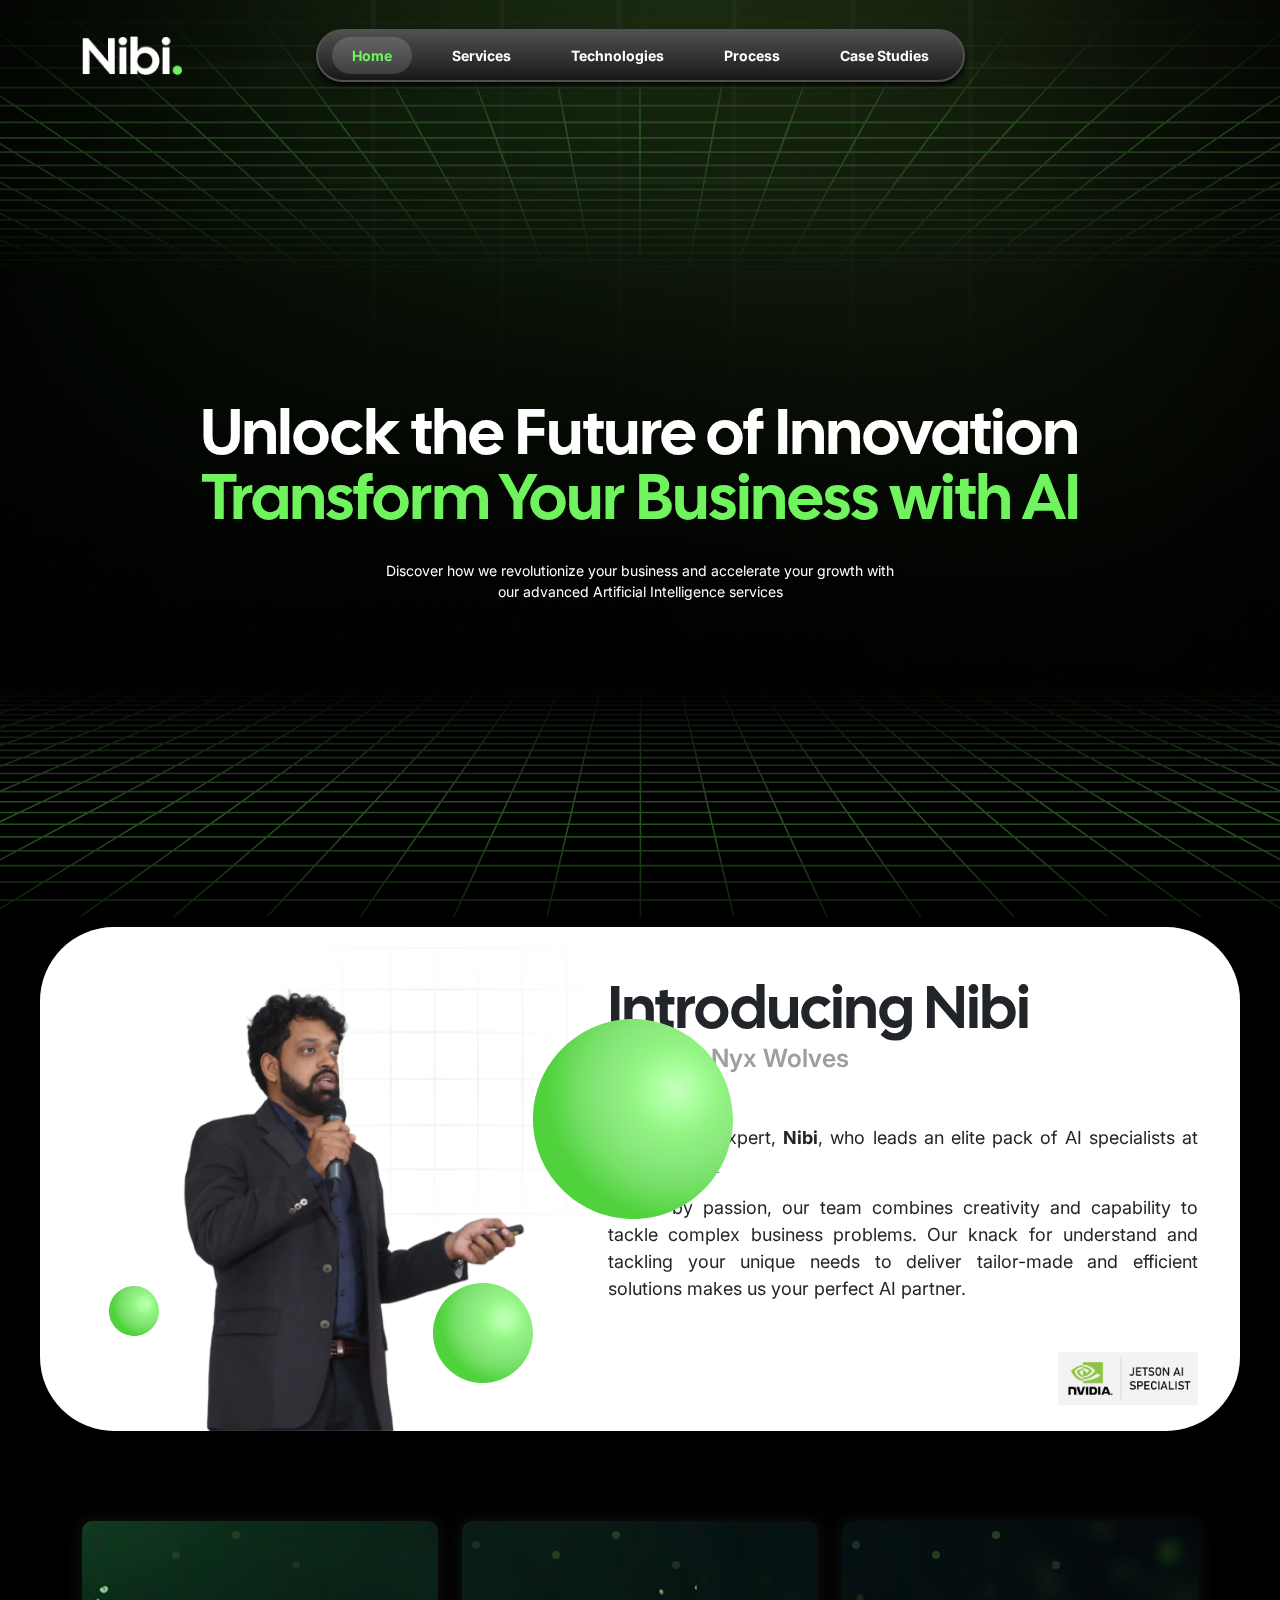
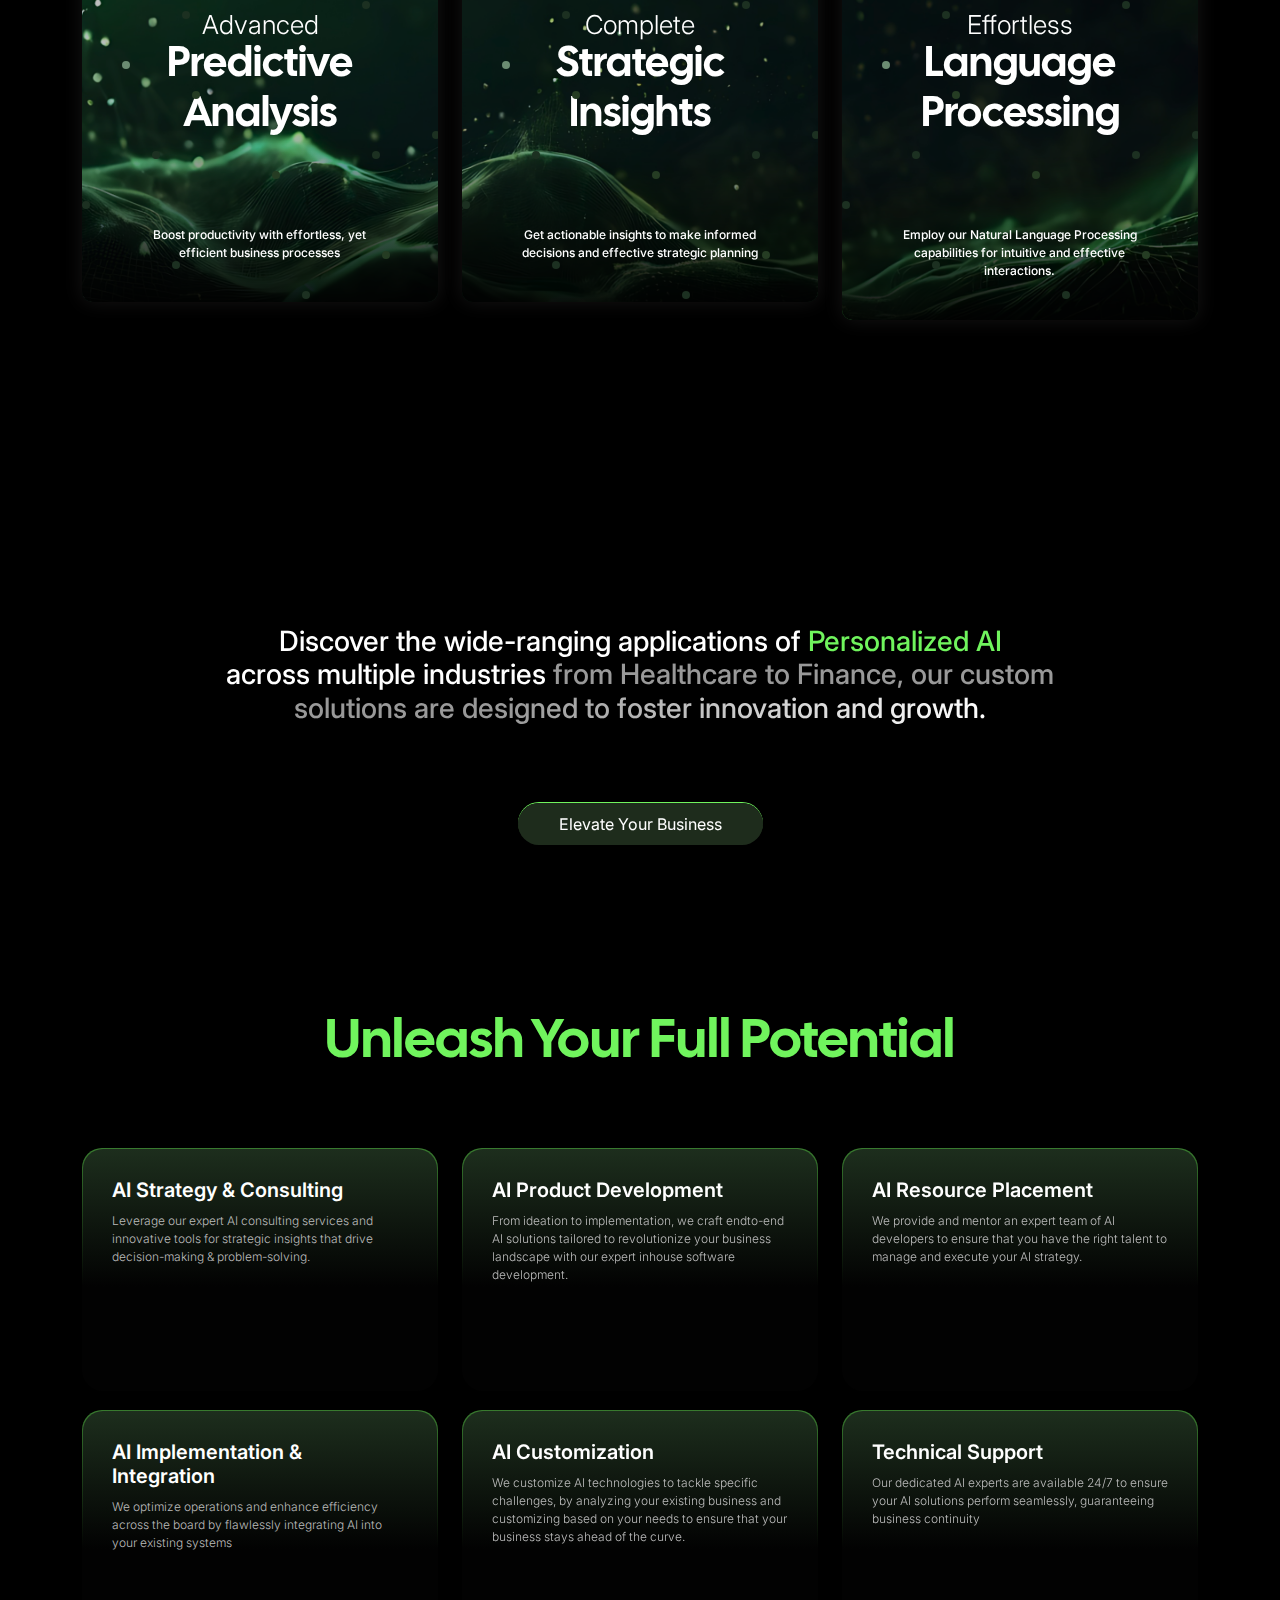
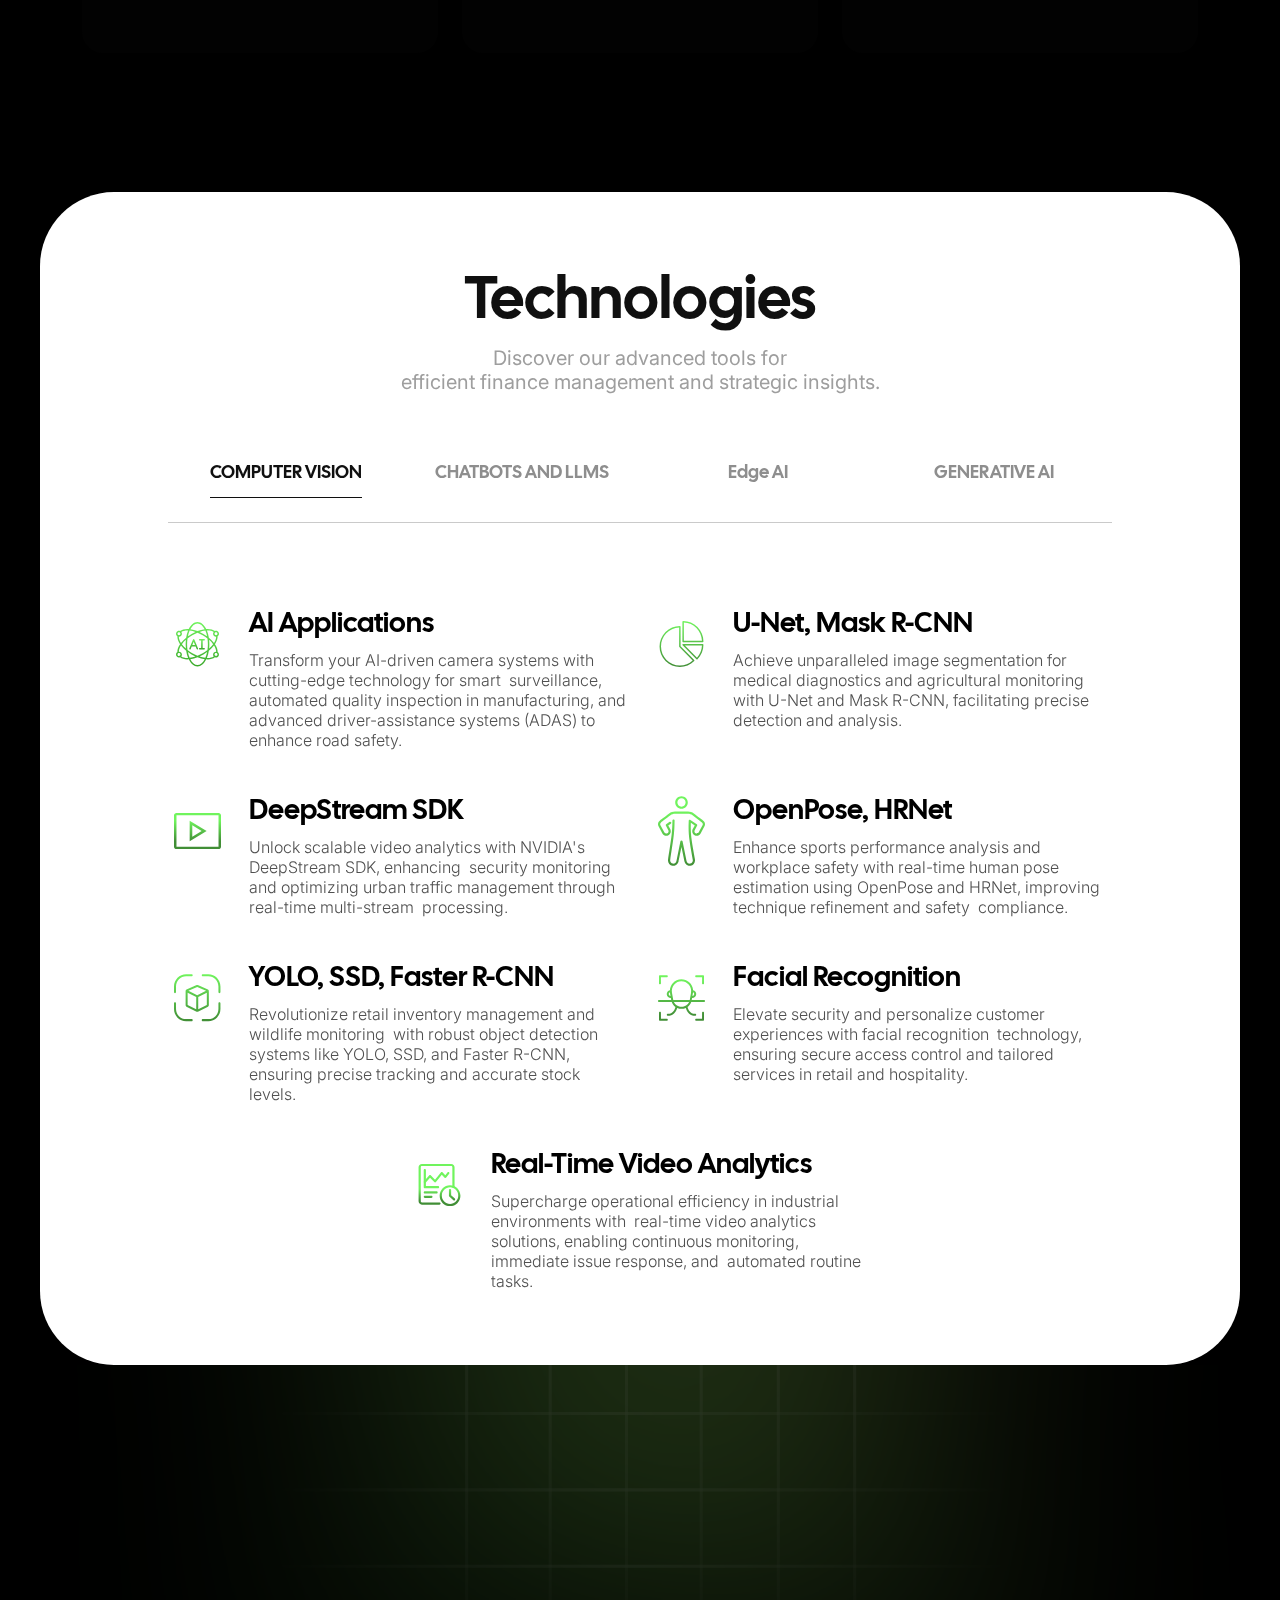
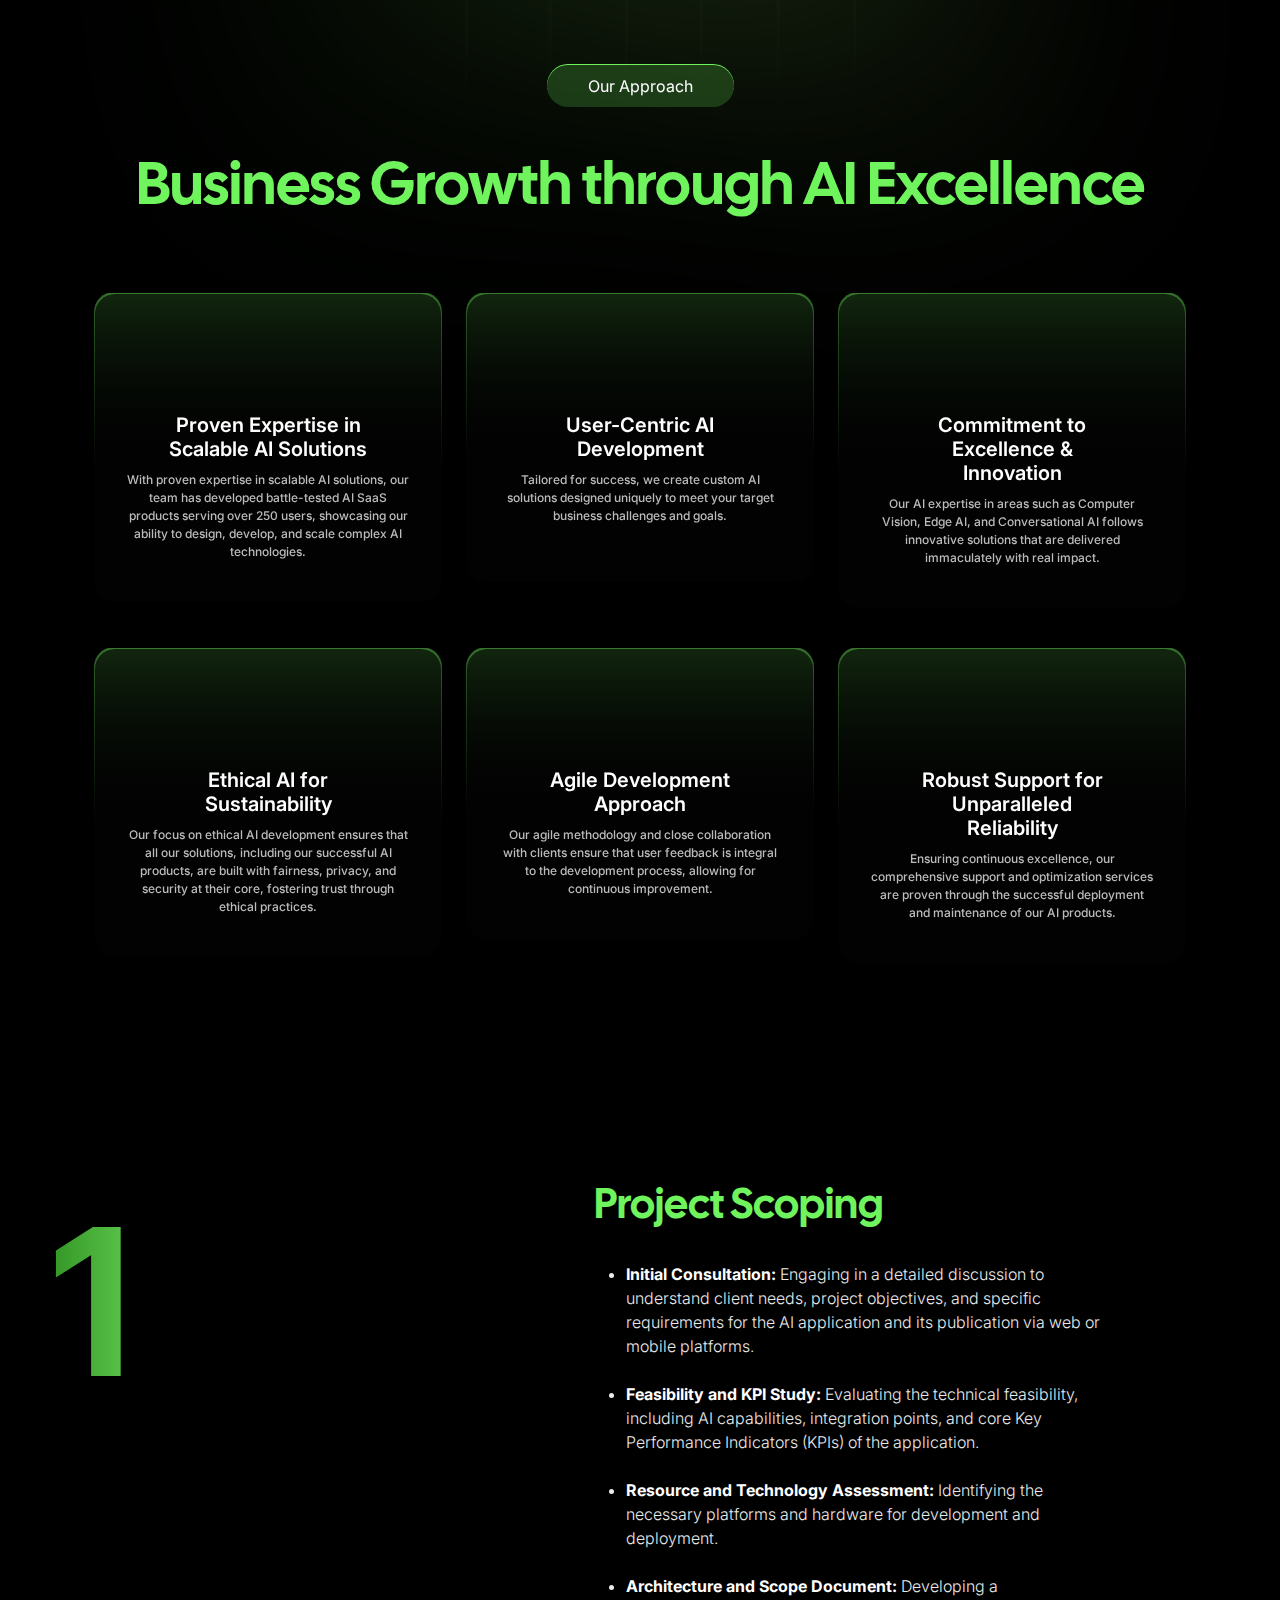
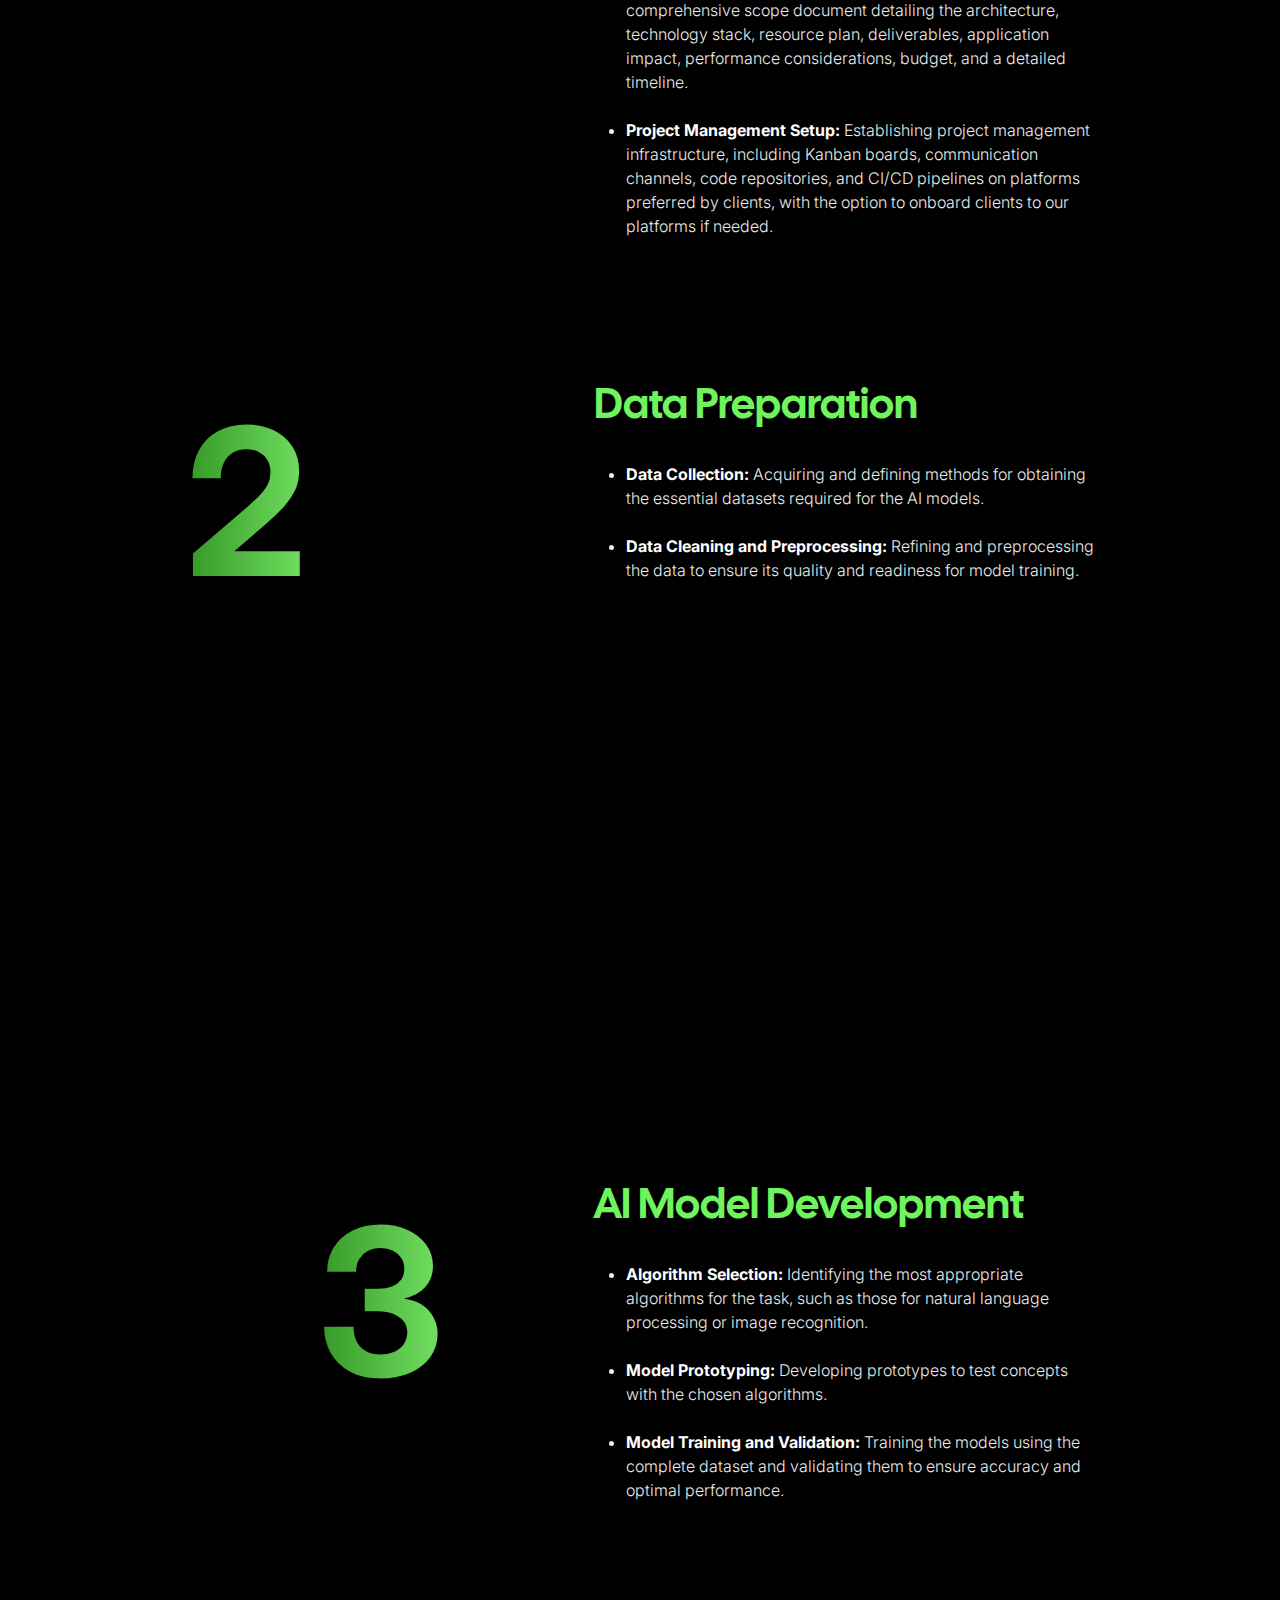
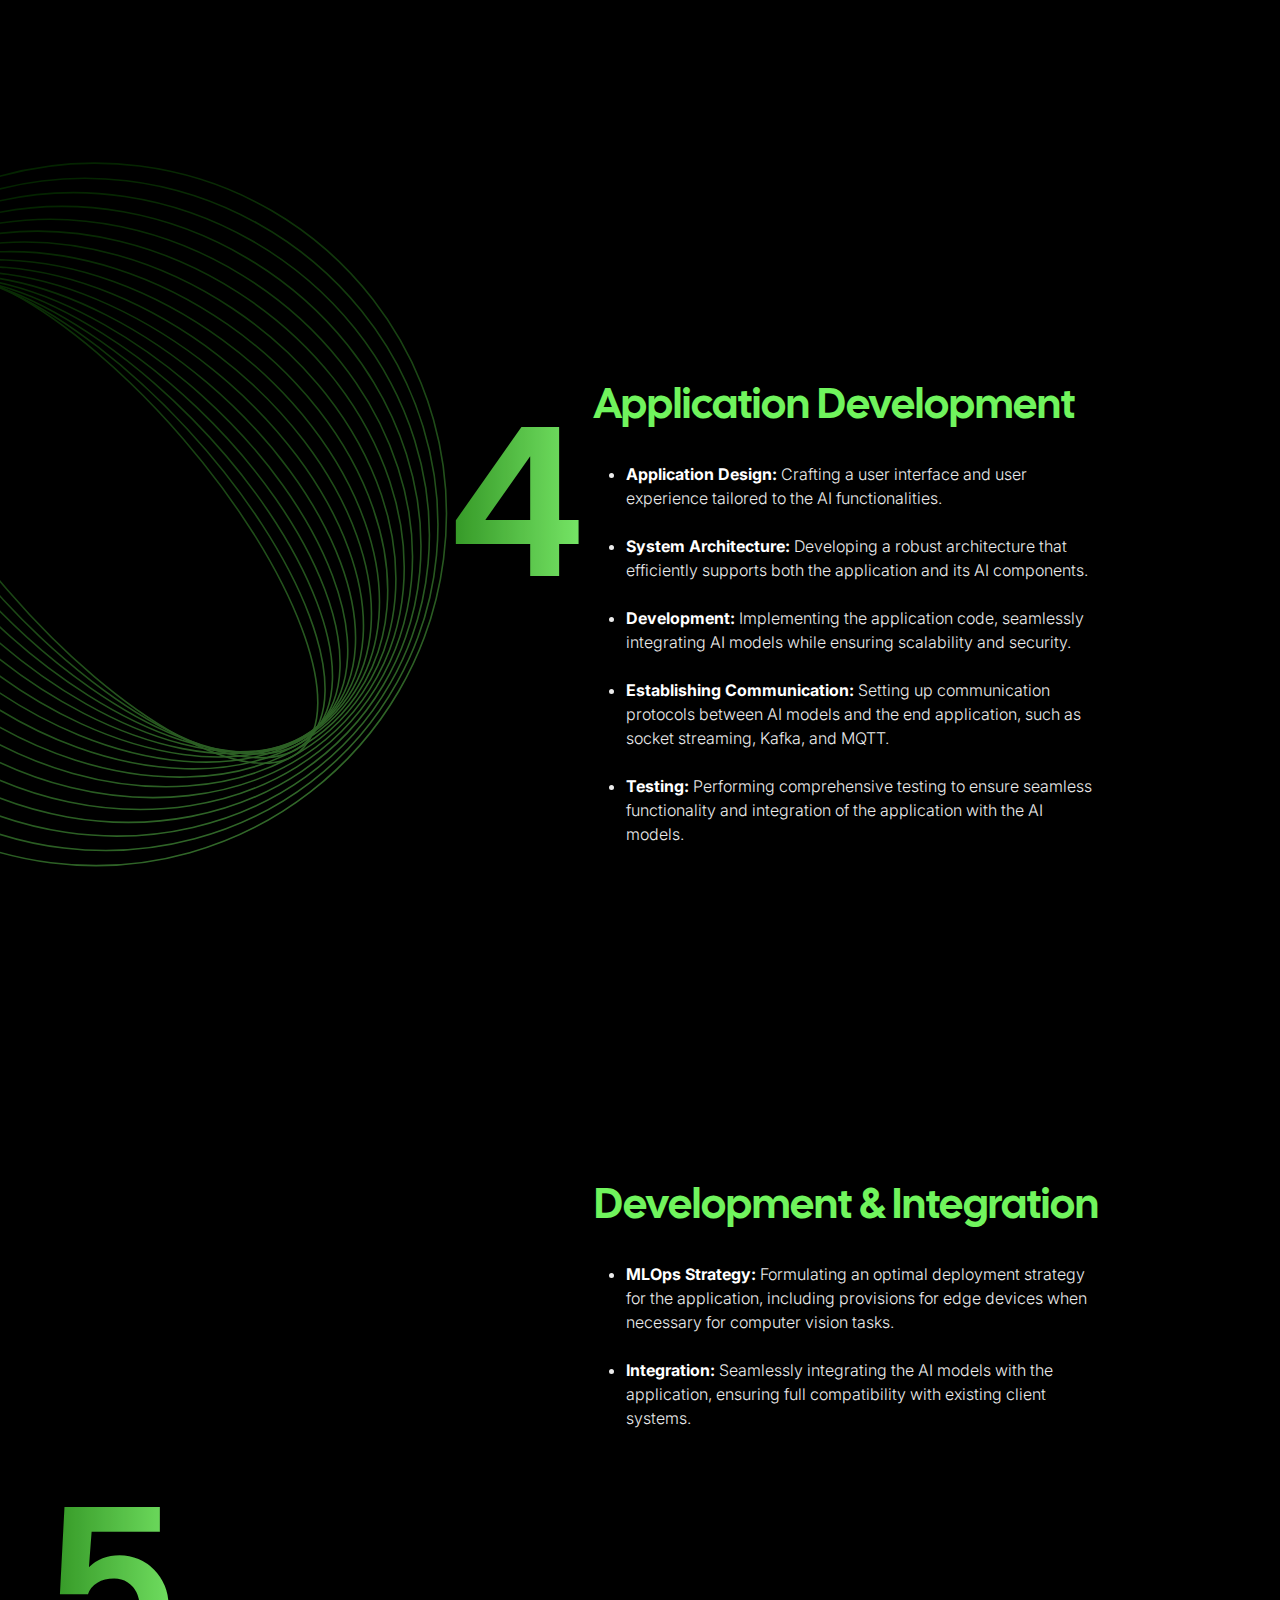
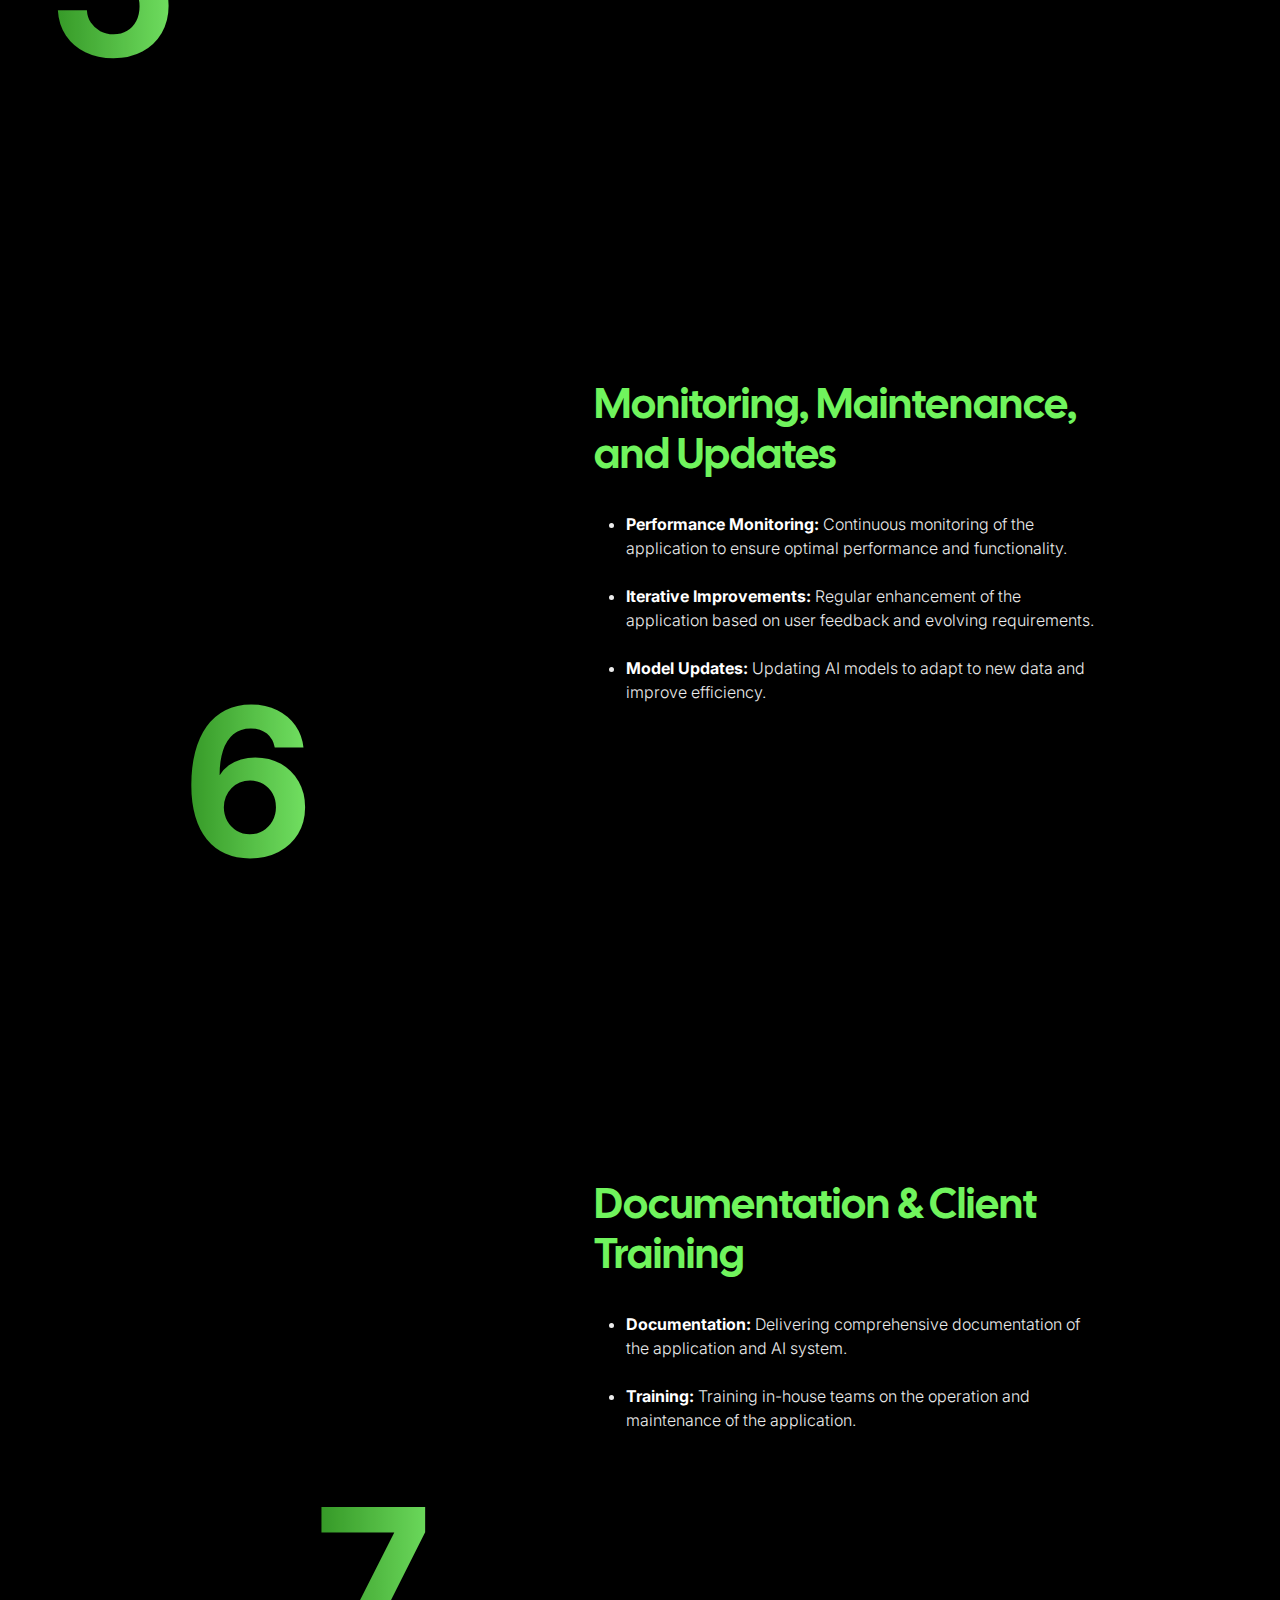
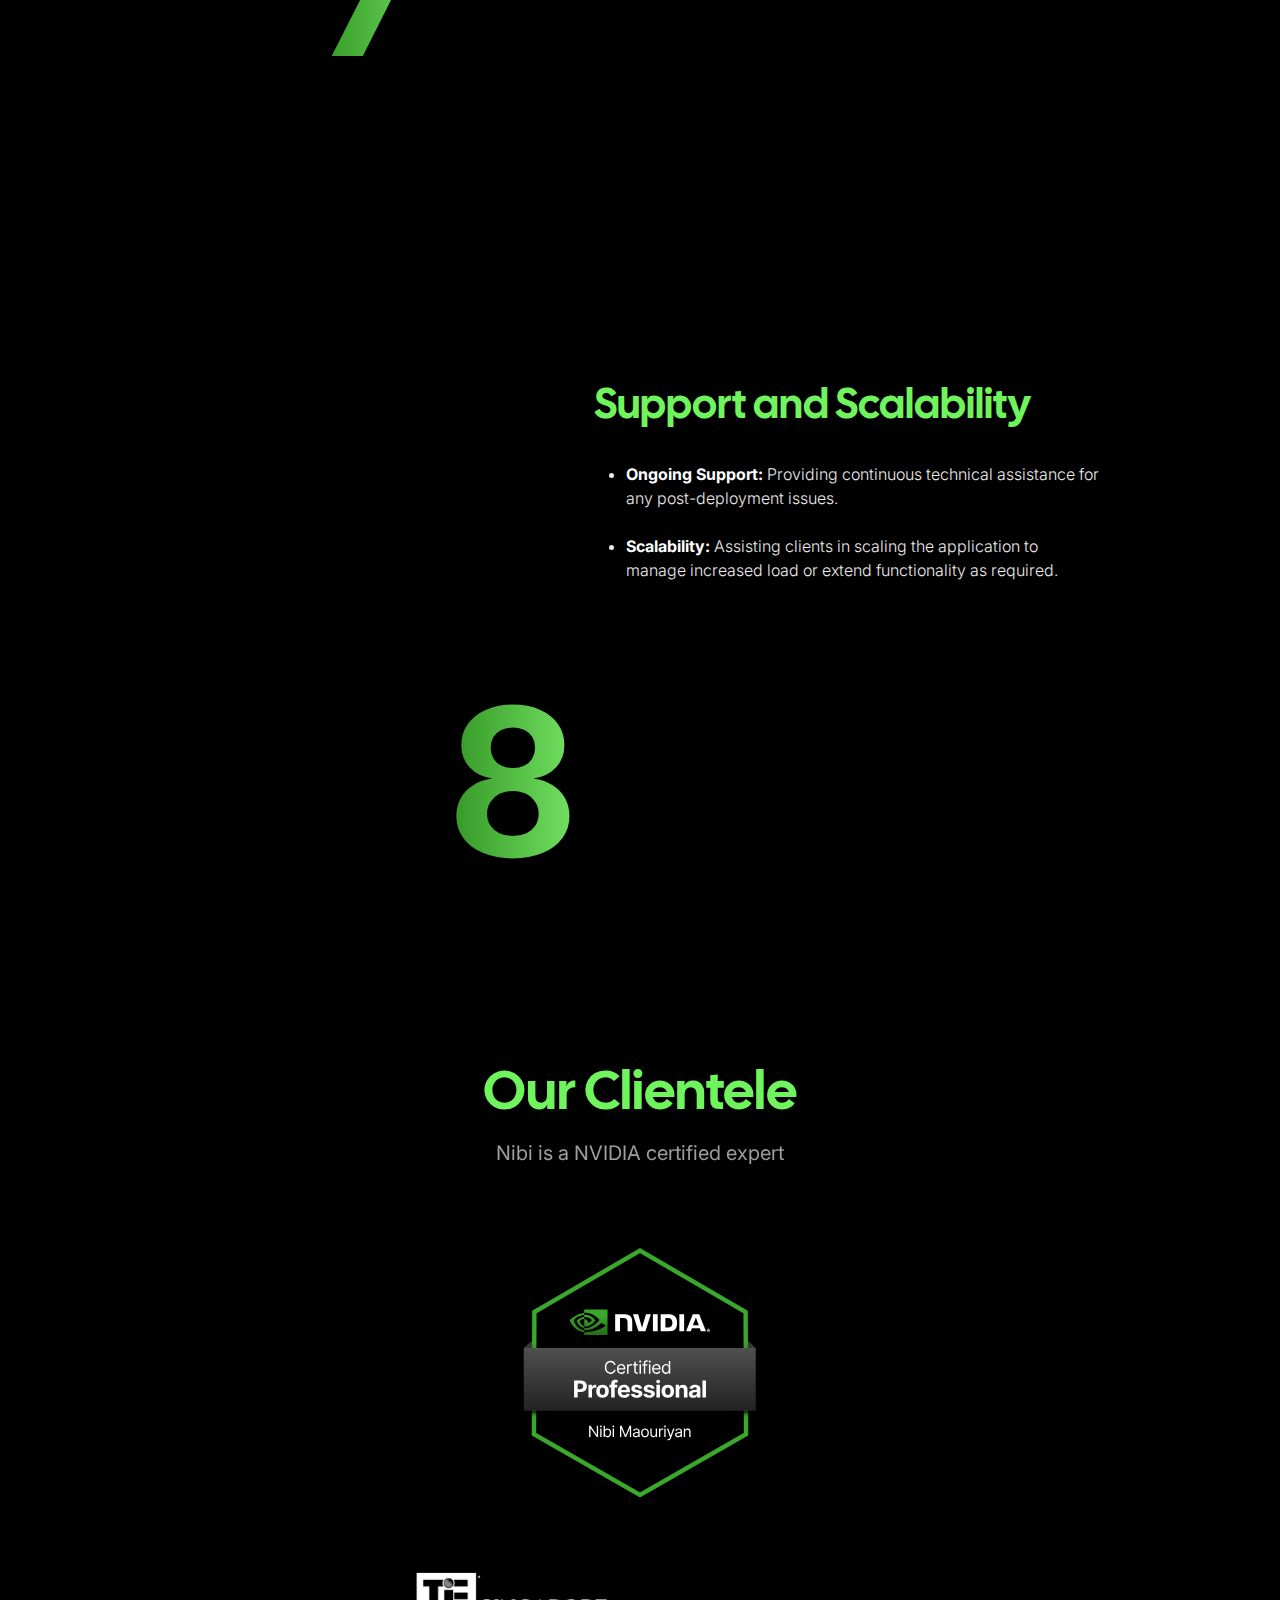
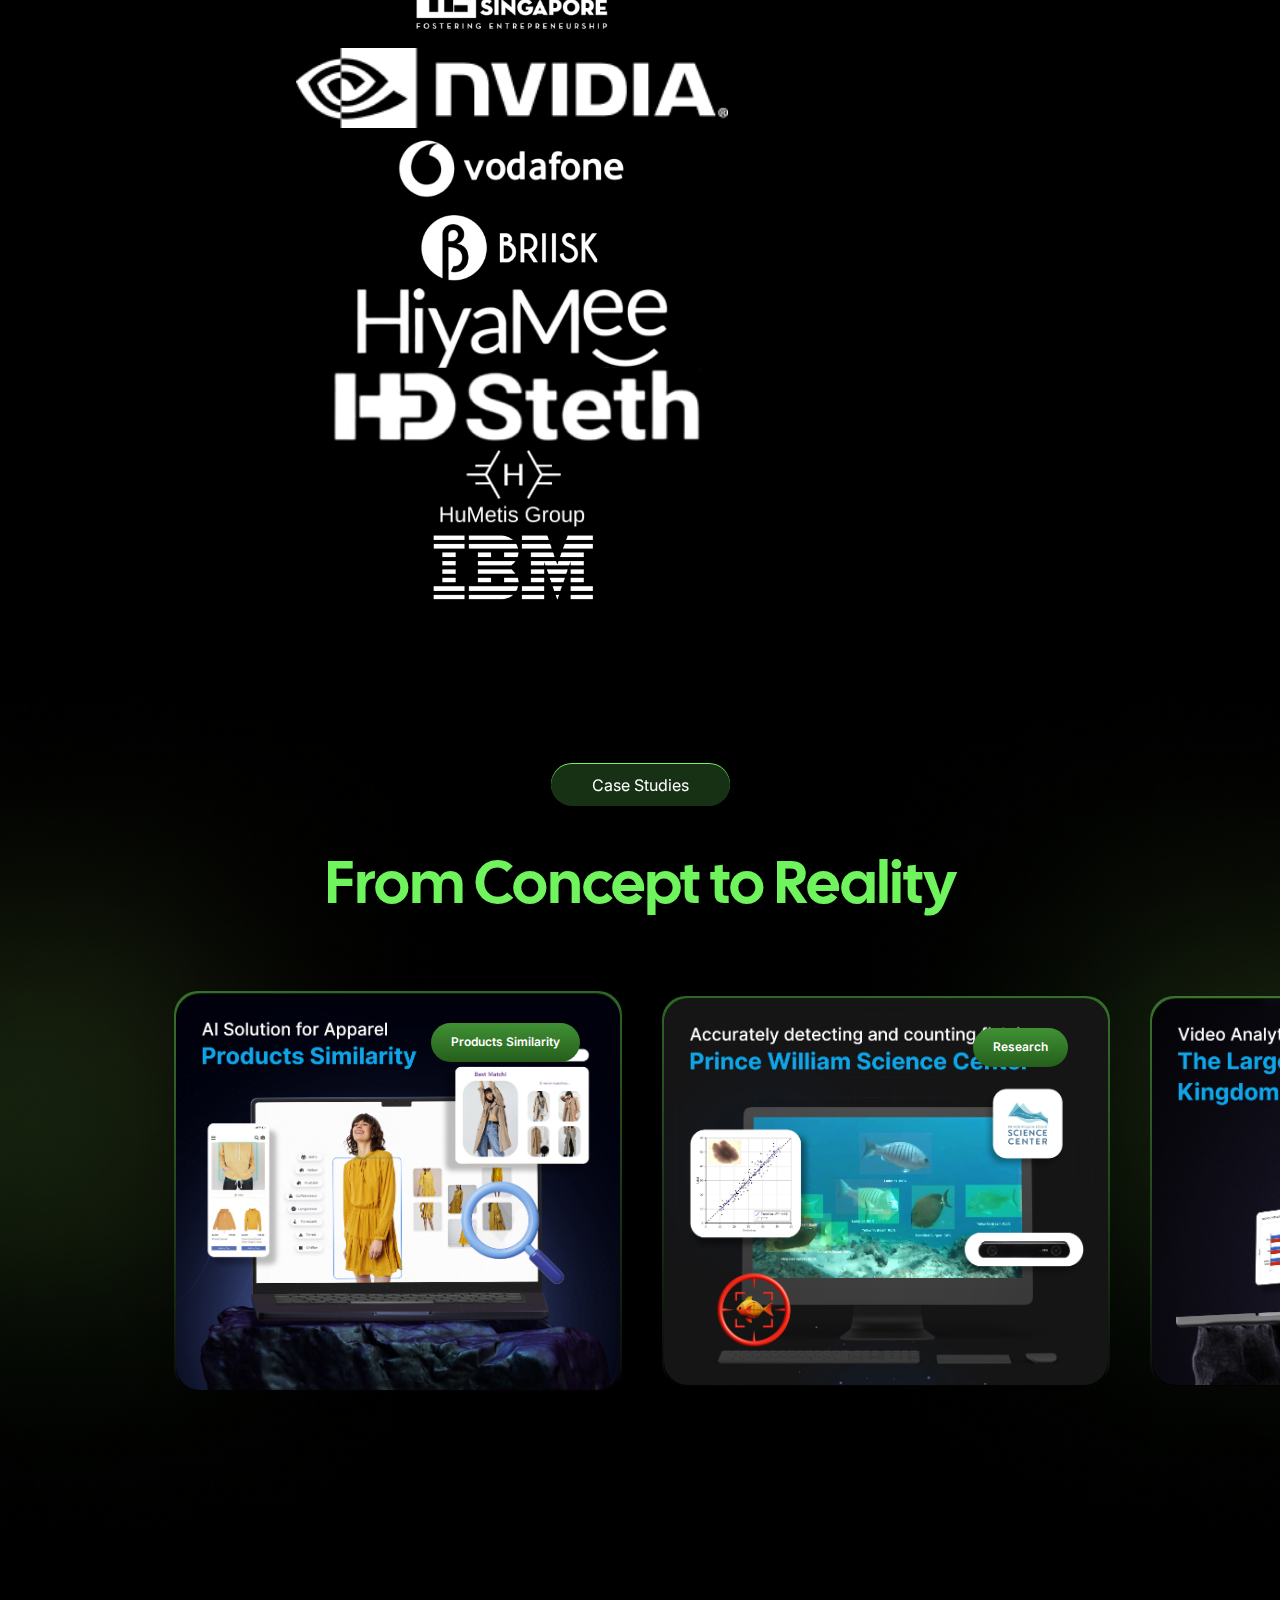
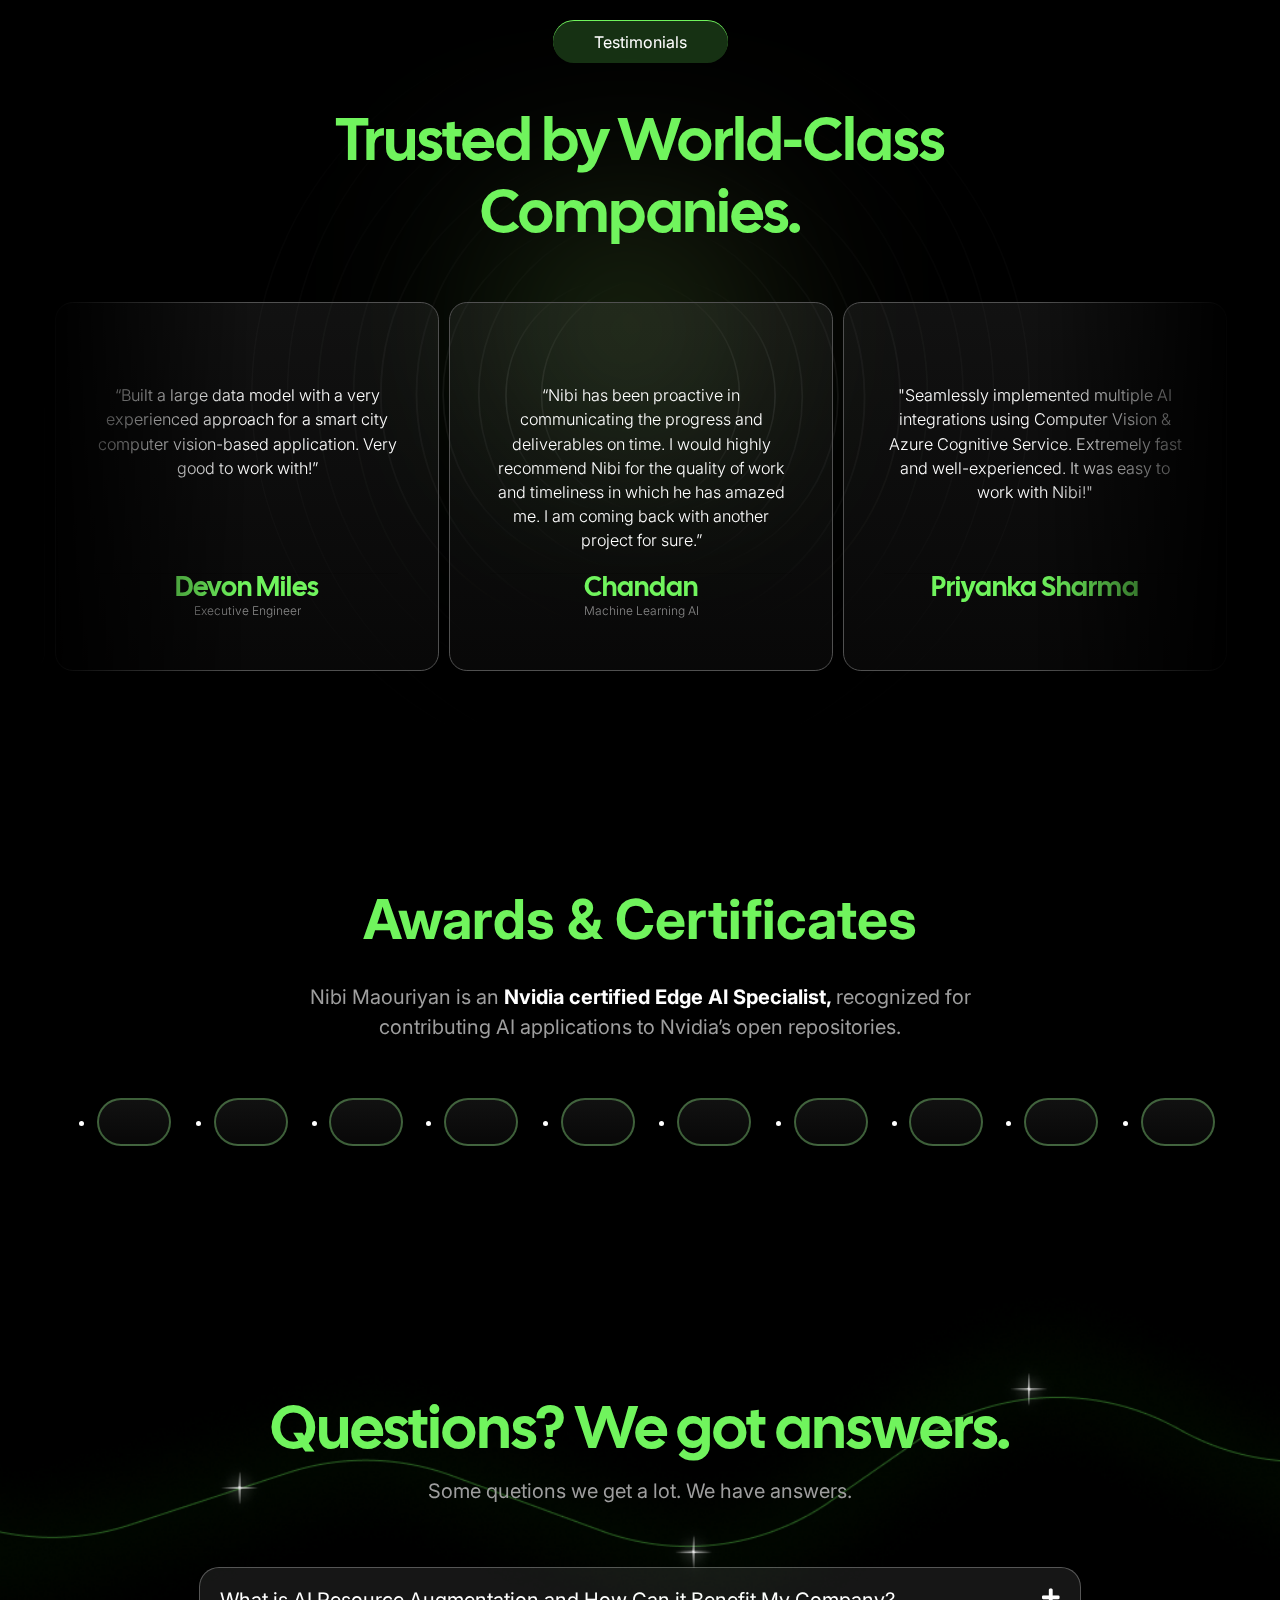
==== index.html @ c58342c7 "design changes  18-07 3:6" ====
<!DOCTYPE html>
<html lang="en">
  <head>
    <meta charset="UTF-8" />
    <meta name="viewport" content="width=device-width, initial-scale=1.0" />
    <title>Nibi AI</title>
    <link
      href="https://cdn.jsdelivr.net/npm/bootstrap@5.3.3/dist/css/bootstrap.min.css"
      rel="stylesheet"
    />
    <link rel="stylesheet" href="./assets/css/style.css" />
    <link rel="stylesheet" href="./assets/css/animation.css" />
    <link rel="preconnect" href="https://fonts.googleapis.com" />
    <link rel="preconnect" href="https://fonts.gstatic.com" crossorigin />
    <link
      href="https://fonts.googleapis.com/css2?family=Inter&display=swap"
      rel="stylesheet"
    />
    <link
      rel="stylesheet"
      href="https://cdnjs.cloudflare.com/ajax/libs/font-awesome/5.15.4/css/all.min.css"
    />
    <!-- Font Awesome -->
    <link
      href="https://cdnjs.cloudflare.com/ajax/libs/font-awesome/5.15.4/css/all.min.css"
      rel="stylesheet"
    />

    <link
      rel="stylesheet"
      type="text/css"
      href="./assets/js/slick-1.8.1/slick/slick.css"
    />

    <link
      rel="stylesheet"
      type="text/css"
      href="./assets/js/slick-1.8.1/slick/slick-theme.css"
    />
    <!-- smooth scroll -->
    <link
      rel="stylesheet"
      href="https://cdn.jsdelivr.net/npm/locomotive-scroll@4.1.0/dist/locomotive-scroll.css"
    />
    <style>
      @media (prefers-reduced-motion: no-preference) {
        :root {
          scroll-behavior: unset;
        }
      }
      .balls {
        background: #000;
        width: 100%;
        height: 300px;
      }

      .balls b {
        border-radius: 50%;
      }
      /*body{
        overflow: hidden;
        max-height: 100vh;
      }*/
      [data-scroll-container] {
        /*        overflow: hidden;*/
      }

      ::-webkit-scrollbar {
        display: none;
      }

      @media only screen and (min-width: 994px) {
        .clientele-section {
          margin-top: -200px;
          position: relative;
          z-index: 100;
        }
        .scoping-section {
          padding-bottom: 0px !important;
        }
        .scoping-details-inner {
          position: sticky;
          top: 0;
        }
        .scoping-section .scoping-details .scoping-details-inner {
          margin-top: 0px !important;
        }
        .one_sec,
        .two_sec,
        .three_sec,
        .four_sec,
        .five_sec,
        .six_sec,
        .sevan_sec,
        .eight_sec {
          padding-top: 60px !important;
          position: relative;
          background: black;
          height: 800px;
        }
        .one_sec:before {
          content: "1";
          left: -100%;
        }
        .two_sec:before {
          content: "2";
          left: -75%;
        }
        .three_sec:before {
          content: "3";
          left: -50%;
        }
        .four_sec:before {
          content: "4";
          left: -25%;
        }
        .five_sec:before {
          content: "5";
          left: -100%;
        }
        .six_sec:before {
          content: "6";
          left: -75%;
        }
        .sevan_sec:before {
          content: "7";
          left: -50%;
        }
        .eight_sec:before {
          content: "8";
          left: -25%;
        }
        .one_sec:before,
        .two_sec:before,
        .three_sec:before,
        .four_sec:before,
        .five_sec:before,
        .six_sec:before,
        .sevan_sec:before,
        .eight_sec:before {
          /*font-size: 280px;*/
          font-size: 16vw;
          font-family: "Inter", sans-serif;
          font-weight: bold;
          background: -webkit-linear-gradient(180deg, #84ff72 0%, #3aa82a 100%);
          -webkit-background-clip: text;
          -webkit-text-fill-color: transparent;
          line-height: 240px;
          opacity: 0.9;
          position: absolute;
          width: 25%;
        }
        .five_sec:before,
        .six_sec:before,
        .sevan_sec:before,
        .eight_sec:before {
          top: 340px;
        }
      }
    </style>

    <style type="text/css">
      .mobile-menu-icon {
        font-size: 30px;
        cursor: pointer;
        display: inline-block;
        padding: 10px;
      }

      .mobile_menu_items {
        display: none;
        background-color: #333;
        padding: 10px;
      }

      .mobile_menu_items {
        display: none;
        position: absolute;
        background: rgb(0 0 0 / 68%);
        padding: 10px;
        width: 100%;
        top: 65px;
        border-color: #dbd2d2;
        border: 1px solid rgb(78 76 76);
        border-radius: 40px;
      }

      .mobile_menu_items a:hover,
      .active-menu {
        background-color: rgba(255, 255, 255, 0.15);
        color: #70f45d !important;
      }
      div#mobileMenu a {
        width: 100%;
        display: block;
        text-align: center;
        color: #fff;
        text-decoration: none;
        padding: 10px 20px;
        border-radius: 20px;
        font-family: "Inter", sans-serif;
        font-optical-sizing: auto;
        font-weight: 700;
        font-style: normal;
        font-variation-settings: "slnt" 0;
        margin: 2px 0;
      }
      .foort-container {
        overflow: hidden;
      }
      .case-study-section {
        overflow: hidden;
      }
      section.development-process-section {
        overflow: hidden;
      }
      section.section-9 {
        overflow: hidden;
      }
      h1.sec-6-heading {
        text-align: center;
      }
      @media only screen and (min-width: 992px) {
        .mobile-menu-icon {
          display: none !important;
        }
        .mobile_menu_items {
          display: none !important;
        }
      }
      @media only screen and (max-width: 991px) {
        .desktop_menu {
          display: none;
        }
        .menu.main-header-menu {
          justify-content: end;
          margin-top: 22px;
          overflow: visible;
        }
      }
      @media only screen and (max-width: 900px) {
        .case-study-section .case-study-body .case-study-wrap {
          min-width: 45vw;
        }
      }
      @media only screen and (max-width: 800px) {
        .case-study-section .case-study-body .case-study-wrap {
          min-width: 65vw;
        }
      }
    </style>
  </head>
  <body>
    <!-- partial:index.partial.html -->

    <main data-scroll-container id="main-body">
      <!-- FIRST SECTION -->
      <header class="header main-head">
        <!-- <div id="particles-js" class="green-pattern"></div> -->
        <div id="home_wave"></div>
        <div class="container">
          <div class="menu main-header-menu">
            <div class="header-main-logo">
              <a href="index.html">
                <img src="./assets/images/Nibi.png" alt="Logo" />
              </a>
            </div>
            <nav class="desktop_menu">
              <ul>
                <li><a href="index.html" class="active-menu">Home</a></li>
                <li><a href="#">Services</a></li>
                <li><a href="#">Technologies</a></li>
                <li><a href="#">Process</a></li>
                <li><a href="#case-study-section">Case Studies</a></li>
              </ul>
            </nav>
            <div class="mobile-menu-icon" onclick="toggleMenu()">☰</div>
            <div id="mobileMenu" class="mobile_menu_items">
              <a class="active-menu" href="index.html">Home</a>
              <a href="#services">Services</a>
              <a href="#about">Technologies</a>
              <a href="#contact">Process</a>
              <a href="#contact">Case Studies</a>
            </div>
          </div>
        </div>
        <div class="head-banner-main">
          <div class="container">
            <div class="head-banner-inner">
              <div class="titlehead">
                <h1 class="text-back mb-0">
                  <span style="color: #fff"
                    >Unlock the Future of Innovation</span
                  ><br />
                  Transform Your Business with AI
                </h1>
              </div>
              <div class="shop">
                <p class="text-white">
                  Discover how we revolutionize your business and accelerate
                  your growth with <br />
                  our advanced Artificial Intelligence services
                </p>
              </div>
            </div>
          </div>
        </div>
      </header>

      <!-- SECOND SECTION -->
      <section class="section mt-0 section-2">
        <div class="card section-2-card">
          <div class="container">
            <div class="row no-gutters justify-content-center">
              <div class="col-lg-5 col-md-12">
                <div class="main-card-images">
                  <img
                    src="./assets/images/nibiman-bg.png"
                    class="img-fluid nibiman-bg"
                    alt="Placeholder"
                  />
                  <div class="card-images-profile">
                    <img
                      src="./assets/images/nibiman-round.svg"
                      class="nibiman-round-1 img-fluid"
                      alt="Placeholder"
                    />
                    <img
                      src="./assets/images/nibiman.png"
                      class="img-fluid nibiman"
                      alt="Placeholder"
                    />
                    <img
                      src="./assets/images/nibiman-round.svg"
                      class="nibiman-round-2 img-fluid"
                      alt="Placeholder"
                    />
                    <img
                      src="./assets/images/nibiman-round.svg"
                      class="nibiman-round-3 img-fluid"
                      alt="Placeholder"
                    />
                  </div>
                </div>
              </div>
              <div
                class="col-lg-7 col-md-12 d-flex flex-column justify-content-center"
              >
                <div class="section-5-right-card">
                  <h1 class="mb-3">Introducing Nibi</h1>
                  <h3 class="mb-3 nyxteam">Of Team Nyx Wolves</h3>

                  <p class="mb-3">
                    Meet our AI expert,
                    <span style="font-weight: 700">Nibi</span>, who leads an
                    elite pack of AI specialists at
                    <a
                      href="https://about.nyxwolves.com/"
                      target="_blank"
                      style="color: #7971d1; font-weight: 700"
                      >Nyx Wolves.</a
                    >
                  </p>
                  <p class="mb-3">
                    Driven by passion, our team combines creativity and
                    capability to tackle complex business problems. Our knack
                    for understand and tackling your unique needs to deliver
                    tailor-made and efficient solutions makes us your perfect AI
                    partner.
                  </p>
                  <div class="jetson-img">
                    <img
                      src="assets/images/Jetson-AI-Specialist.png"
                      alt="Jetson-AI-Specialist"
                      class="img-fluid"
                    />
                  </div>
                </div>
              </div>
            </div>
          </div>
        </div>
      </section>

      <!-- THIRD SECTION -->
      <section class="kas-section-bg">
        <div class="container">
          <div class="row">
            <div class="col-lg-4 col-md-6">
              <div class="kas-card-block">
                <div id="kas-card" class="kas-card-animation"></div>
                <img src="assets/images/firstcard.png" alt="Placeholder" />
                <div class="kas-card-block-content">
                  <h5>Advanced</h5>
                  <h2>
                    Predictive<br />
                    Analysis
                  </h2>
                  <p class="text-tiny">
                    Boost productivity with effortless, yet efficient business
                    processes
                  </p>
                </div>
              </div>
            </div>
            <div class="col-lg-4 col-md-6">
              <div class="kas-card-block">
                <div id="kas-card" class="kas-card-animation"></div>

                <img src="assets/images/secondcard.png" alt="Placeholder" />
                <div class="kas-card-block-content">
                  <h5>Complete</h5>
                  <h2>Strategic <br />Insights</h2>
                  <p>
                    Get actionable insights to make informed decisions and
                    effective strategic planning
                  </p>
                </div>
              </div>
            </div>
            <div class="col-lg-4 col-md-6">
              <div class="kas-card-block">
                <div id="kas-card" class="kas-card-animation"></div>

                <img src="assets/images/thirdcard.png" alt="Placeholder" />
                <div class="kas-card-block-content">
                  <h5>Effortless</h5>
                  <h2>Language <br />Processing</h2>
                  <p>
                    Employ our Natural Language Processing capabilities for
                    intuitive and effective interactions.
                  </p>
                </div>
              </div>
            </div>
          </div>
        </div>
      </section>

      <!-- FOURTH SECTION -->
      <section class="kas-centered-section">
        <div class="container-fluid">
          <div class="row">
            <div class="col-md-12">
              <!-- <img
                src="./assets/images/nibibg.png "
                class="img-fluid nibiimage"
                alt="Placeholder"
              /> -->
              <h1 class="nibi_heading">
                <br />
              </h1>
              <h3>
                Discover the wide-ranging applications of
                <span style="color: #70f45d">Personalized AI </span> <br />
                across multiple industries
                <span class="solutions-dec"
                  >from Healthcare to Finance, our custom <br />
                  solutions are designed to foster innovation and growth.</span
                >
              </h3>
            </div>
          </div>
        </div>
      </section>

      <!-- FIFTH SECTION -->
      <section class="serviceofferedsection">
        <div class="container">
          <div class="row no-gutters">
            <div class="col-12 featuresection">
              <button class="featurebtn">Elevate Your Business</button>
            </div>
            <div class="col-12 justify-content-center">
              <h1>Unleash Your Full Potential</h1>
            </div>
          </div>
        </div>
      </section>

      <!-- SIXTH SECTION -->
      <section class="section-4">
        <br />
        <div class="container justify-content-center">
          <div class="row no-gutters justify-content-center">
            <!-- Card boxes -->
            <div
              class="col-lg-4 col-md-6 d-flex flex-column justify-content-center"
            >
              <div class="section4-card">
                <lottie-player
                  id="lottie"
                  src="assets/images/supercharge/Supercharge-3.json"
                  background="transparent"
                  speed="1"
                  style="width: 100px; height: 100px"
                  loop
                  autoplay
                ></lottie-player>
                <div class="section4-card-content">
                  <h5>AI Strategy & Consulting</h5>
                  <p>
                    Leverage our expert AI consulting services and innovative
                    tools for strategic insights that drive decision-making &
                    problem-solving.
                  </p>
                </div>
              </div>
            </div>
            <div
              class="col-lg-4 col-md-6 d-flex flex-column justify-content-center"
            >
              <div class="section4-card">
                <lottie-player
                  id="lottie"
                  src="assets/images/supercharge/Supercharge-1.json"
                  background="transparent"
                  speed="1"
                  style="width: 100px; height: 100px"
                  loop
                  autoplay
                ></lottie-player>
                <div class="section4-card-content">
                  <h5>AI Product Development</h5>
                  <p>
                    From ideation to implementation, we craft endto-end AI
                    solutions tailored to revolutionize your business landscape
                    with our expert inhouse software development.
                  </p>
                </div>
              </div>
            </div>
            <div
              class="col-lg-4 col-md-6 d-flex flex-column justify-content-center"
            >
              <div class="section4-card">
                <lottie-player
                  id="lottie"
                  src="assets/images/supercharge/Supercharge-6.json"
                  background="transparent"
                  speed="1"
                  style="width: 100px; height: 100px"
                  loop
                  autoplay
                ></lottie-player>
                <div class="section4-card-content">
                  <h5>AI Resource Placement</h5>
                  <p>
                    We provide and mentor an expert team of AI developers to
                    ensure that you have the right talent to manage and execute
                    your AI strategy.
                  </p>
                </div>
              </div>
            </div>
            <div
              class="col-lg-4 col-md-6 d-flex flex-column justify-content-center"
            >
              <div class="section4-card">
                <lottie-player
                  id="lottie"
                  src="assets/images/supercharge/Supercharge-5.json"
                  background="transparent"
                  speed="1"
                  style="width: 100px; height: 100px"
                  loop
                  autoplay
                ></lottie-player>
                <div class="section4-card-content">
                  <h5>AI Implementation & Integration</h5>
                  <p>
                    We optimize operations and enhance efficiency across the
                    board by flawlessly integrating AI into your existing
                    systems
                  </p>
                </div>
              </div>
            </div>
            <div
              class="col-lg-4 col-md-6 d-flex flex-column justify-content-center"
            >
              <div class="section4-card">
                <lottie-player
                  id="lottie"
                  src="assets/images/supercharge/Supercharge-2.json"
                  background="transparent"
                  speed="1"
                  style="width: 100px; height: 100px"
                  loop
                  autoplay
                ></lottie-player>
                <div class="section4-card-content">
                  <h5>AI Customization</h5>
                  <p>
                    We customize AI technologies to tackle specific challenges,
                    by analyzing your existing business and customizing based on
                    your needs to ensure that your business stays ahead of the
                    curve.
                  </p>
                </div>
              </div>
            </div>
            <div
              class="col-lg-4 col-md-6 d-flex flex-column justify-content-center"
            >
              <div class="section4-card">
                <lottie-player
                  id="lottie"
                  src="assets/images/supercharge/Supercharge-4.json"
                  background="transparent"
                  speed="1"
                  style="width: 100px; height: 100px"
                  loop
                  autoplay
                ></lottie-player>
                <div class="section4-card-content">
                  <h5>Technical Support</h5>
                  <p>
                    Our dedicated AI experts are available 24/7 to ensure your
                    AI solutions perform seamlessly, guaranteeing business
                    continuity
                  </p>
                </div>
              </div>
            </div>
          </div>
        </div>
      </section>

      <!-- SEVENTH SECTION -->
      <section class="section-5">
        <div class="card section-5-card">
          <div class="row justify-content-center">
            <div class="col-md-12 text-center top-section">
              <h2 class="dq-card-head">Technologies</h2>
              <h5 class="dq-card-heading">
                Discover our advanced tools for <br />
                efficient finance management and strategic insights.
              </h5>
            </div>
          </div>
          <div class="row justify-content-center mt-3">
            <div class="col-lg-12">
              <div class="technologies-row">
                <div
                  class="technologie-item"
                  id="technologie-item-selected"
                  onclick="showSection('section1')"
                >
                  <p>COMPUTER VISION</p>
                </div>
                <div class="technologie-item" onclick="showSection('section2')">
                  <p>CHATBOTS AND LLMS</p>
                </div>
                <div class="technologie-item" onclick="showSection('section3')">
                  <p>Edge AI</p>
                </div>
                <div class="technologie-item" onclick="showSection('section4')">
                  <p>GENERATIVE AI</p>
                </div>
              </div>

              <div id="section1" class="technologie-item-content">
                <div class="row justify-content-center">
                  <div class="col-lg-6">
                    <div class="technologie-item-wrap">
                      <div class="technologie-wrap-img">
                        <img
                          src="assets/images/technologies/Computer-Vision-1.svg"
                          alt="Computer-Vision-1"
                          class="img-fluid"
                        />
                      </div>
                      <div class="technologie-wrap-dec">
                        <h2>AI Applications</h2>
                        <p>
                          Transform your AI-driven camera systems with
                          cutting-edge technology for smart  surveillance,
                          automated quality inspection in manufacturing, and
                          advanced driver-assistance systems (ADAS) to enhance
                          road safety.
                        </p>
                      </div>
                    </div>
                  </div>
                  <div class="col-lg-6">
                    <div class="technologie-item-wrap">
                      <div class="technologie-wrap-img">
                        <img
                          src="assets/images/technologies/Computer-Vision-2.svg"
                          alt="Computer-Vision-2"
                          class="img-fluid"
                        />
                      </div>
                      <div class="technologie-wrap-dec">
                        <h2>U-Net, Mask R-CNN</h2>
                        <p>
                          Achieve unparalleled image segmentation for medical
                          diagnostics and agricultural monitoring with U-Net and
                          Mask R-CNN, facilitating precise detection and
                          analysis. 
                        </p>
                      </div>
                    </div>
                  </div>
                  <div class="col-lg-6">
                    <div class="technologie-item-wrap">
                      <div class="technologie-wrap-img">
                        <img
                          src="assets/images/technologies/Computer-Vision-3.svg"
                          alt="Computer-Vision-3"
                          class="img-fluid"
                        />
                      </div>
                      <div class="technologie-wrap-dec">
                        <h2>DeepStream SDK</h2>
                        <p>
                          Unlock scalable video analytics with NVIDIA's
                          DeepStream SDK, enhancing  security monitoring and
                          optimizing urban traffic management through real-time
                          multi-stream  processing.
                        </p>
                      </div>
                    </div>
                  </div>
                  <div class="col-lg-6">
                    <div class="technologie-item-wrap">
                      <div class="technologie-wrap-img">
                        <img
                          src="assets/images/technologies/Computer-Vision-4.svg"
                          alt="Computer-Vision-4"
                          class="img-fluid"
                        />
                      </div>
                      <div class="technologie-wrap-dec">
                        <h2>OpenPose, HRNet</h2>
                        <p>
                          Enhance sports performance analysis and workplace
                          safety with real-time human pose estimation using
                          OpenPose and HRNet, improving technique refinement and
                          safety  compliance.
                        </p>
                      </div>
                    </div>
                  </div>
                  <div class="col-lg-6">
                    <div class="technologie-item-wrap">
                      <div class="technologie-wrap-img">
                        <img
                          src="assets/images/technologies/Computer-Vision-5.svg"
                          alt="Computer-Vision-5"
                          class="img-fluid"
                        />
                      </div>
                      <div class="technologie-wrap-dec">
                        <h2>YOLO, SSD, Faster R-CNN</h2>
                        <p>
                          Revolutionize retail inventory management and wildlife
                          monitoring  with robust object detection systems like
                          YOLO, SSD, and Faster R-CNN, ensuring precise tracking
                          and accurate stock levels.
                        </p>
                      </div>
                    </div>
                  </div>
                  <div class="col-lg-6">
                    <div class="technologie-item-wrap">
                      <div class="technologie-wrap-img">
                        <img
                          src="assets/images/technologies/Computer-Vision-6.svg"
                          alt="Computer-Vision-6"
                          class="img-fluid"
                        />
                      </div>
                      <div class="technologie-wrap-dec">
                        <h2>Facial Recognition</h2>
                        <p>
                          Elevate security and personalize customer experiences
                          with facial recognition  technology, ensuring secure
                          access control and tailored services in retail and
                          hospitality.
                        </p>
                      </div>
                    </div>
                  </div>
                  <div class="col-lg-6">
                    <div class="technologie-item-wrap">
                      <div class="technologie-wrap-img">
                        <img
                          src="assets/images/technologies/Computer-Vision-7.svg"
                          alt="Computer-Vision-7"
                          class="img-fluid"
                        />
                      </div>
                      <div class="technologie-wrap-dec">
                        <h2>Real-Time Video Analytics</h2>
                        <p>
                          Supercharge operational efficiency in industrial
                          environments with  real-time video analytics
                          solutions, enabling continuous monitoring, immediate
                          issue response, and  automated routine tasks.
                        </p>
                      </div>
                    </div>
                  </div>
                </div>
              </div>
              <div id="section2" class="technologie-item-content">
                <div class="row justify-content-center">
                  <div class="col-lg-6">
                    <div class="technologie-item-wrap">
                      <div class="technologie-wrap-img">
                        <img
                          src="assets/images/technologies/Chatbots-LLMs-1.svg"
                          alt="Chatbots-LLMs-1"
                          class="img-fluid"
                        />
                      </div>
                      <div class="technologie-wrap-dec">
                        <h2>OpenAI API (GPT-4, GPT-3)</h2>
                        <p>
                          Develop intelligent chatbots for seamless customer
                          support, virtual  assistants, and interactive
                          marketing campaigns, delivering unparalleled user
                          experiences.
                        </p>
                      </div>
                    </div>
                  </div>
                  <div class="col-lg-6">
                    <div class="technologie-item-wrap">
                      <div class="technologie-wrap-img">
                        <img
                          src="assets/images/technologies/Chatbots-LLMs-2.svg"
                          alt="Chatbots-LLMs-2"
                          class="img-fluid"
                        />
                      </div>
                      <div class="technologie-wrap-dec">
                        <h2>Text Classification, NER</h2>
                        <p>
                          Implement automated text classification and key entity
                          extraction for  efficient document management in legal
                          and financial services, streamlining workflows and 
                          improving accuracy
                        </p>
                      </div>
                    </div>
                  </div>
                  <div class="col-lg-6">
                    <div class="technologie-item-wrap">
                      <div class="technologie-wrap-img">
                        <img
                          src="assets/images/technologies/Chatbots-LLMs-3.svg"
                          alt="Chatbots-LLMs-3"
                          class="img-fluid"
                        />
                      </div>
                      <div class="technologie-wrap-dec">
                        <h2>LLaMA-3 (Open Source)</h2>
                        <p>
                          Build advanced natural language processing solutions
                          for automated content moderation and dynamic content
                          generation, ensuring high-quality and relevant
                          outputs. 
                        </p>
                      </div>
                    </div>
                  </div>
                  <div class="col-lg-6">
                    <div class="technologie-item-wrap">
                      <div class="technologie-wrap-img">
                        <img
                          src="assets/images/technologies/Chatbots-LLMs-4.svg"
                          alt="Chatbots-LLMs-4"
                          class="img-fluid"
                        />
                      </div>
                      <div class="technologie-wrap-dec">
                        <h2>Sentiment Analysis, QA Systems</h2>
                        <p>
                          Analyze customer sentiment to enhance product feedback
                          loops  and develop precise question-answering systems
                          for comprehensive knowledge bases.
                        </p>
                      </div>
                    </div>
                  </div>
                  <div class="col-lg-6">
                    <div class="technologie-item-wrap">
                      <div class="technologie-wrap-img">
                        <img
                          src="assets/images/technologies/Chatbots-LLMs-5.svg"
                          alt="Chatbots-LLMs-5"
                          class="img-fluid"
                        />
                      </div>
                      <div class="technologie-wrap-dec">
                        <h2>Dialogue Management System</h2>
                        <p>
                          Create sophisticated conversational agents for
                          e-commerce and  healthcare consultations, offering
                          tailored interactions and expert advice.
                        </p>
                      </div>
                    </div>
                  </div>
                  <div class="col-lg-6">
                    <div class="technologie-item-wrap">
                      <div class="technologie-wrap-img">
                        <img
                          src="assets/images/technologies/Chatbots-LLMs-6.svg"
                          alt="Chatbots-LLMs-6"
                          class="img-fluid"
                        />
                      </div>
                      <div class="technologie-wrap-dec">
                        <h2>Text Summarization, Translation</h2>
                        <p>
                          Make use of automated summarization and translation
                          services  for multinational corporations and news
                          agencies, ensuring clear and concise communication
                          across languages. 
                        </p>
                      </div>
                    </div>
                  </div>
                  <div class="col-lg-6">
                    <div class="technologie-item-wrap">
                      <div class="technologie-wrap-img">
                        <img
                          src="assets/images/technologies/Chatbots-LLMs-7.svg"
                          alt="Chatbots-LLMs-7"
                          class="img-fluid"
                        />
                      </div>
                      <div class="technologie-wrap-dec">
                        <h2>Retrieval-Augmented Generation (RAG)</h2>
                        <p>
                          Enhance chatbot capabilities by integrating real-time
                          information retrieval, providing accurate and
                          up-to-date responses for all queries.
                        </p>
                      </div>
                    </div>
                  </div>
                </div>
              </div>
              <div id="section3" class="technologie-item-content">
                <div class="row justify-content-center">
                  <div class="col-lg-6">
                    <div class="technologie-item-wrap">
                      <div class="technologie-wrap-img">
                        <img
                          src="assets/images/technologies/Edge-al-1.svg"
                          alt="Edge-al-1"
                          class="img-fluid"
                        />
                      </div>
                      <div class="technologie-wrap-dec">
                        <h2>NVIDIA Jetson (Nano, Xavier, AGX)</h2>
                        <p>
                          Deploy advanced AI capabilities in remote locations
                          with NVIDIA Jetson devices, enabling predictive
                          maintenance and environmental monitoring with 
                          unprecedented efficiency.
                        </p>
                      </div>
                    </div>
                  </div>
                  <div class="col-lg-6">
                    <div class="technologie-item-wrap">
                      <div class="technologie-wrap-img">
                        <img
                          src="assets/images/technologies/Edge-al-2.svg"
                          alt="Edge-al-2"
                          class="img-fluid"
                        />
                      </div>
                      <div class="technologie-wrap-dec">
                        <h2>CUDA, cuDNN</h2>
                        <p>
                          Accelerate edge AI solutions with CUDA and cuDNN for
                          instant data processing  in healthcare devices and
                          industrial IoT systems, ensuring rapid and accurate
                          decision-making.
                        </p>
                      </div>
                    </div>
                  </div>
                  <div class="col-lg-6">
                    <div class="technologie-item-wrap">
                      <div class="technologie-wrap-img">
                        <img
                          src="assets/images/technologies/Edge-al-3.svg"
                          alt="Edge-al-3"
                          class="img-fluid"
                        />
                      </div>
                      <div class="technologie-wrap-dec">
                        <h2>TensorRT</h2>
                        <p>
                          Optimize deep learning models for real-time
                          applications, transforming smart cities and autonomous
                          robots with superior performance and responsiveness.
                        </p>
                      </div>
                    </div>
                  </div>
                  <div class="col-lg-6">
                    <div class="technologie-item-wrap">
                      <div class="technologie-wrap-img">
                        <img
                          src="assets/images/technologies/Edge-al-4.svg"
                          alt="Edge-al-4"
                          class="img-fluid"
                        />
                      </div>
                      <div class="technologie-wrap-dec">
                        <h2>DeepStream SDK</h2>
                        <p>
                          Leverage intelligent video analytics at the edge using
                          DeepStream SDK,  enhancing smart retail operations and
                          public safety measures with real-time insights..
                        </p>
                      </div>
                    </div>
                  </div>
                  <div class="col-lg-6">
                    <div class="technologie-item-wrap">
                      <div class="technologie-wrap-img">
                        <img
                          src="assets/images/technologies/Edge-al-5.svg"
                          alt="Edge-al-5"
                          class="img-fluid"
                        />
                      </div>
                      <div class="technologie-wrap-dec">
                        <h2>AI Model Deployment using TAO Toolkit</h2>
                        <p>
                          Streamline the deployment of AI models on edge 
                          devices with the TAO Toolkit, reducing latency and
                          boosting performance in applications such as 
                          autonomous drones and smart home systems
                        </p>
                      </div>
                    </div>
                  </div>
                </div>
              </div>
              <div id="section4" class="technologie-item-content">
                <div class="row justify-content-center">
                  <div class="col-lg-6">
                    <div class="technologie-item-wrap">
                      <div class="technologie-wrap-img">
                        <img
                          src="assets/images/technologies/Generative-AI-1.svg"
                          alt="Generative-AI-1"
                          class="img-fluid"
                        />
                      </div>
                      <div class="technologie-wrap-dec">
                        <h2>GANs (Generative Adversarial Networks)</h2>
                        <p>
                          Create realistic synthetic data for training AI
                          models  in finance and cybersecurity, improving model
                          accuracy and robustness.
                        </p>
                      </div>
                    </div>
                  </div>
                  <div class="col-lg-6">
                    <div class="technologie-item-wrap">
                      <div class="technologie-wrap-img">
                        <img
                          src="assets/images/technologies/Generative-AI-2.svg"
                          alt="Generative-AI-2 "
                          class="img-fluid"
                        />
                      </div>
                      <div class="technologie-wrap-dec">
                        <h2>Stable Diffusion, DALL-E</h2>
                        <p>
                          Create AI-generated artwork and design tools for the
                          creative  industries and marketing, pushing the limits
                          of innovation and artistic expression.
                        </p>
                      </div>
                    </div>
                  </div>
                  <div class="col-lg-6">
                    <div class="technologie-item-wrap">
                      <div class="technologie-wrap-img">
                        <img
                          src="assets/images/technologies/Generative-AI-3.svg"
                          alt="Generative-AI-3"
                          class="img-fluid"
                        />
                      </div>
                      <div class="technologie-wrap-dec">
                        <h2>VAEs (Variational Autoencoders)</h2>
                        <p>
                          Generate high-quality content for entertainment and
                          virtual reality experiences, with immersive and
                          engaging user interactions.
                        </p>
                      </div>
                    </div>
                  </div>
                  <div class="col-lg-6">
                    <div class="technologie-item-wrap">
                      <div class="technologie-wrap-img">
                        <img
                          src="assets/images/technologies/Generative-AI-4.svg"
                          alt="Generative-AI-4"
                          class="img-fluid"
                        />
                      </div>
                      <div class="technologie-wrap-dec">
                        <h2>Creative Content Generation</h2>
                        <p>
                          Utilise AI to generate unique text, graphics, and
                          music,  revolutionising creative processes in media
                          and entertainment and boosting new levels of
                          efficiency.
                        </p>
                      </div>
                    </div>
                  </div>
                </div>
              </div>
            </div>
          </div>
        </div>
      </section>

      <!-- EIGHTH SECTION -->
      <section class="section-6 bg-image ai-power-section">
        <div class="container">
          <div style="position: relative; z-index: 9">
            <button class="ai-btn">Our Approach</button>
            <h1 class="sec-6-heading">Business Growth through AI Excellence</h1>
          </div>
          <!-- NINTH SECTION -->
          <section class="section-7">
            <div class="container">
              <div class="row justify-content-center">
                <div class="col-lg-4 col-md-6">
                  <div class="card qr-card lottie-container">
                    <div class="section-7-image">
                      <div class="icon-image-wrap">
                        <lottie-player
                          src="assets/icons/sec-1.json"
                          background="transparent"
                          speed="1"
                          style="width: 172px; height: 172px"
                          loop
                          autoplay
                        ></lottie-player>
                      </div>
                    </div>
                    <div class="card-body cardBody">
                      <h5 class="card-title sec-7-head">
                        Proven Expertise in Scalable AI Solutions
                      </h5>
                      <p class="card-text sec-7-content">
                        With proven expertise in scalable AI solutions, our team
                        has developed battle-tested AI SaaS products serving
                        over 250 users, showcasing our ability to design,
                        develop, and scale complex AI technologies.
                      </p>
                    </div>
                  </div>
                </div>
                <div class="col-lg-4 col-md-6">
                  <div class="card qr-card lottie-container">
                    <div class="section-7-image">
                      <div class="icon-image-wrap">
                        <lottie-player
                          id="lottie"
                          src="assets/icons/sec-2.json"
                          background="transparent"
                          speed="1"
                          style="width: 172px; height: 172px"
                          loop
                          autoplay
                        ></lottie-player>
                      </div>
                    </div>
                    <div class="card-body cardBody">
                      <h5 class="card-title sec-7-head">
                        User-Centric AI Development
                      </h5>
                      <p
                        class="card-text sec-7-content"
                        style="padding-bottom: 16px"
                      >
                        Tailored for success, we create custom AI solutions
                        designed uniquely to meet your target business
                        challenges and goals.
                      </p>
                    </div>
                  </div>
                </div>
                <div class="col-lg-4 col-md-6">
                  <div class="card qr-card lottie-container">
                    <div class="section-7-image">
                      <div class="icon-image-wrap">
                        <lottie-player
                          id="lottie"
                          src="assets/icons/sec-3.json"
                          background="transparent"
                          speed="1"
                          style="width: 172px; height: 172px"
                          loop
                          autoplay
                        ></lottie-player>
                      </div>
                    </div>
                    <div class="card-body cardBody">
                      <h5 class="card-title sec-7-head">
                        Commitment to Excellence & Innovation
                      </h5>
                      <p class="card-text sec-7-content">
                        Our AI expertise in areas such as Computer Vision, Edge
                        AI, and Conversational AI follows innovative solutions
                        that are delivered immaculately with real impact.
                      </p>
                    </div>
                  </div>
                </div>
                <div class="col-lg-4 col-md-6">
                  <div class="card qr-card lottie-container">
                    <div class="section-7-image">
                      <div class="icon-image-wrap">
                        <lottie-player
                          id="lottie"
                          src="assets/icons/sec-4.json"
                          background="transparent"
                          speed="1"
                          style="width: 120px; height: 172px"
                          loop
                          autoplay
                        ></lottie-player>
                      </div>
                    </div>
                    <div class="card-body cardBody">
                      <h5 class="card-title sec-7-head">
                        Ethical AI for Sustainability
                      </h5>
                      <p class="card-text sec-7-content">
                        Our focus on ethical AI development ensures that all our
                        solutions, including our successful AI products, are
                        built with fairness, privacy, and security at their
                        core, fostering trust through ethical practices.
                      </p>
                    </div>
                  </div>
                </div>
                <div class="col-lg-4 col-md-6">
                  <div class="card qr-card lottie-container">
                    <div class="section-7-image">
                      <div class="icon-image-wrap">
                        <lottie-player
                          id="lottie"
                          src="assets/icons/sec-5.json"
                          background="transparent"
                          speed="1"
                          style="width: 172px; height: 172px"
                          loop
                          autoplay
                        ></lottie-player>
                      </div>
                    </div>

                    <div class="card-body cardBody">
                      <h5 class="card-title sec-7-head">
                        Agile Development Approach
                      </h5>
                      <p class="card-text sec-7-content">
                        Our agile methodology and close collaboration with
                        clients ensure that user feedback is integral to the
                        development process, allowing for continuous
                        improvement.
                      </p>
                    </div>
                  </div>
                </div>
                <div class="col-lg-4 col-md-6">
                  <div class="card qr-card lottie-container">
                    <div class="section-7-image">
                      <div class="icon-image-wrap">
                        <lottie-player
                          id="lottie"
                          src="assets/icons/sec-6.json"
                          background="transparent"
                          speed="1"
                          style="width: 172px; height: 172px"
                          loop
                          autoplay
                        ></lottie-player>
                      </div>
                    </div>
                    <div class="card-body cardBody">
                      <h5 class="card-title sec-7-head">
                        Robust Support for Unparalleled Reliability
                      </h5>
                      <p class="card-text sec-7-content">
                        Ensuring continuous excellence, our comprehensive
                        support and optimization services are proven through the
                        successful deployment and maintenance of our AI
                        products.
                      </p>
                    </div>
                  </div>
                </div>
              </div>
            </div>
          </section>
        </div>
      </section>

      <!-- development-process-section -->
      <section class="development-process-section">
        <div class="container">
          <div class="row justify-content-center">
            <div class="col-lg-11 col-md-12">
              <div class="overlap-container">
                <h2 class="process-text">AI Development Process</h2>
                <lottie-player
                  id="lottie"
                  src="assets/images/circle/Nibi-Animation.json"
                  background="transparent"
                  speed="1"
                  style="width: 100%; height: 100%"
                  loop
                  autoplay
                ></lottie-player>
              </div>
            </div>
          </div>
        </div>
      </section>

      <!-- Project Scoping-section -->
      <section class="scoping-section">
        <div class="scoping-container">
          <div class="row">
            <!-- <div class="col-lg-6">
              <div class="scoping-number">
                <ul>
                  <li class="active">1</li>
                  <li>2</li>
                  <li>3</li>
                  <li>4</li>
                  <li>5</li>
                  <li>6</li>
                  <li>7</li>
                  <li>8</li>
                </ul>
              </div>
            </div> -->
            <div class="col-lg-12">
              <div class="scoping-details">
                <div class="scoping-details-inner">
                  <div class="row">
                    <div class="col-lg-6"></div>
                    <div class="col-lg-6 one_sec">
                      <h3>Project Scoping</h3>
                      <ul>
                        <li>
                          <span>Initial Consultation: </span> Engaging in a
                          detailed discussion to understand client needs,
                          project objectives, and specific requirements for the
                          AI application and its publication via web or mobile
                          platforms.
                        </li>

                        <li>
                          <span>Feasibility and KPI Study:</span> Evaluating the
                          technical feasibility, including AI capabilities,
                          integration points, and core Key Performance
                          Indicators (KPIs) of the application.
                        </li>
                        <li>
                          <span> Resource and Technology Assessment:</span>
                          Identifying the necessary platforms and hardware for
                          development and deployment.
                        </li>
                        <li>
                          <span> Architecture and Scope Document:</span>
                          Developing a comprehensive scope document detailing
                          the architecture, technology stack, resource plan,
                          deliverables, application impact, performance
                          considerations, budget, and a detailed timeline.
                        </li>
                        <li>
                          <span>Project Management Setup:</span> Establishing
                          project management infrastructure, including Kanban
                          boards, communication channels, code repositories, and
                          CI/CD pipelines on platforms preferred by clients,
                          with the option to onboard clients to our platforms if
                          needed.
                        </li>
                      </ul>
                    </div>
                  </div>
                </div>
                <div class="scoping-details-inner">
                  <div class="row">
                    <div class="col-lg-6"></div>
                    <div class="col-lg-6 two_sec">
                      <h3>Data Preparation</h3>
                      <ul>
                        <li>
                          <span> Data Collection:</span> Acquiring and defining
                          methods for obtaining the essential datasets required
                          for the AI models.
                        </li>
                        <li>
                          <span> Data Cleaning and Preprocessing:</span>
                          Refining and preprocessing the data to ensure its
                          quality and readiness for model training.
                        </li>
                      </ul>
                    </div>
                  </div>
                </div>
                <div class="scoping-details-inner">
                  <div class="row">
                    <div class="col-lg-6"></div>
                    <div class="col-lg-6 three_sec">
                      <h3>AI Model Development</h3>
                      <ul>
                        <li>
                          <span> Algorithm Selection:</span> Identifying the
                          most appropriate algorithms for the task, such as
                          those for natural language processing or image
                          recognition.
                        </li>
                        <li>
                          <span> Model Prototyping:</span> Developing prototypes
                          to test concepts with the chosen algorithms.
                        </li>
                        <li>
                          <span>Model Training and Validation:</span> Training
                          the models using the complete dataset and validating
                          them to ensure accuracy and optimal performance.
                        </li>
                      </ul>
                    </div>
                  </div>
                </div>
                <div class="scoping-details-inner">
                  <div class="row">
                    <div class="col-lg-6"></div>
                    <div class="col-lg-6 four_sec">
                      <h3>Application Development</h3>
                      <ul>
                        <li>
                          <span> Application Design:</span> Crafting a user
                          interface and user experience tailored to the AI
                          functionalities.
                        </li>
                        <li>
                          <span>System Architecture:</span> Developing a robust
                          architecture that efficiently supports both the
                          application and its AI components.
                        </li>

                        <li>
                          <span>Development:</span> Implementing the application
                          code, seamlessly integrating AI models while ensuring
                          scalability and security.
                        </li>
                        <li>
                          <span>Establishing Communication:</span> Setting up
                          communication protocols between AI models and the end
                          application, such as socket streaming, Kafka, and
                          MQTT.
                        </li>
                        <li>
                          <span>Testing:</span> Performing comprehensive testing
                          to ensure seamless functionality and integration of
                          the application with the AI models.
                        </li>
                      </ul>
                    </div>
                  </div>
                </div>
                <div class="scoping-details-inner">
                  <div class="row">
                    <div class="col-lg-6"></div>
                    <div class="col-lg-6 five_sec">
                      <h3>Development & Integration</h3>
                      <ul>
                        <li>
                          <span> MLOps Strategy:</span> Formulating an optimal
                          deployment strategy for the application, including
                          provisions for edge devices when necessary for
                          computer vision tasks.
                        </li>
                        <li>
                          <span> Integration:</span> Seamlessly integrating the
                          AI models with the application, ensuring full
                          compatibility with existing client systems.
                        </li>
                      </ul>
                    </div>
                  </div>
                </div>
                <div class="scoping-details-inner">
                  <div class="row">
                    <div class="col-lg-6"></div>
                    <div class="col-lg-6 six_sec">
                      <h3>Monitoring, Maintenance, and Updates</h3>
                      <ul>
                        <li>
                          <span> Performance Monitoring:</span> Continuous
                          monitoring of the application to ensure optimal
                          performance and functionality.
                        </li>
                        <li>
                          <span>Iterative Improvements:</span> Regular
                          enhancement of the application based on user feedback
                          and evolving requirements.
                        </li>
                        <li>
                          <span>Model Updates:</span> Updating AI models to
                          adapt to new data and improve efficiency.
                        </li>
                      </ul>
                    </div>
                  </div>
                </div>
                <div class="scoping-details-inner">
                  <div class="row">
                    <div class="col-lg-6"></div>
                    <div class="col-lg-6 sevan_sec">
                      <h3>Documentation & Client Training</h3>
                      <ul>
                        <li>
                          <span> Documentation:</span> Delivering comprehensive
                          documentation of the application and AI system.
                        </li>
                        <li>
                          <span>Training:</span> Training in-house teams on the
                          operation and maintenance of the application.
                        </li>
                      </ul>
                    </div>
                  </div>
                </div>
                <div class="scoping-details-inner">
                  <div class="row">
                    <div class="col-lg-6"></div>
                    <div class="col-lg-6 eight_sec">
                      <h3>Support and Scalability</h3>
                      <ul>
                        <li>
                          <span> Ongoing Support:</span> Providing continuous
                          technical assistance for any post-deployment issues.
                        </li>
                        <li>
                          <span> Scalability:</span> Assisting clients in
                          scaling the application to manage increased load or
                          extend functionality as required.
                        </li>
                      </ul>
                    </div>
                  </div>
                </div>
              </div>
            </div>
          </div>
        </div>
      </section>

      <!-- clientele-section -->
      <section class="clientele-section">
        <div class="container">
          <div class="col-12 justify-content-center">
            <div class="clientele-title">
              <h1>Our Clientele</h1>
              <p>Nibi is a NVIDIA certified expert</p>
            </div>
          </div>
          <div class="nvidia-logo-main">
            <img
              src="assets/images/nvidia-logo.svg"
              alt="nvidia-logo"
              class="img-fluid"
            />
          </div>
        </div>
        <ul class="clientele-slider">
          <li>
            <img
              src="assets/images/clientele/clientele-1.png"
              alt="clientele-1"
              class="img-fluid"
            />
          </li>
          <li>
            <img
              src="assets/images/clientele/clientele-2.png"
              alt="clientele-2"
              class="img-fluid"
            />
          </li>
          <li>
            <img
              src="assets/images/clientele/clientele-3.png"
              alt="clientele-3"
              class="img-fluid"
            />
          </li>
          <li>
            <img
              src="assets/images/clientele/clientele-4.png"
              alt="clientele-4"
              class="img-fluid"
            />
          </li>
          <li>
            <img
              src="assets/images/clientele/clientele-5.png"
              alt="clientele-5"
              class="img-fluid"
            />
          </li>
          <li>
            <img
              src="assets/images/clientele/clientele-6.png"
              alt="clientele-6"
              class="img-fluid"
            />
          </li>
          <li>
            <img
              src="assets/images/clientele/clientele-7.png"
              alt="clientele-7"
              class="img-fluid"
            />
          </li>
          <li>
            <img
              src="assets/images/clientele/clientele-8.png"
              alt="clientele-8"
              class="img-fluid"
            />
          </li>
        </ul>
      </section>

      <!-- case-study-section -->
      <section class="case-study-section" id="case-study-section">
        <div class="container">
          <div class="case-study-title">
            <div style="text-align: center">
              <button class="ai-btn">Case Studies</button>
            </div>
            <h1 class="sec-6-heading text-center">From Concept to Reality</h1>
          </div>
        </div>

        <div class="case-study-body">
          <div class="case-studie-slider">
            <div class="case-study-wrap">
              <div class="Similarity">
                <div class="case-inner-wrap">
                  <!-- <div class="case-inner-1">
                    <p>AI Solution for Apparel</p>
                    <h3>Products Similarity</h3>
                  </div> -->
                  <div class="case-inner-2">
                    <button>Products Similarity</button>
                  </div>
                </div>
              </div>
              <div class="case-wraping">
                <a
                  href="https://about.nyxwolves.com/casestudy-products-similarity/"
                  target="_blank"
                >
                  <img
                    src="assets/images/case-studies/case-studies-5-icon.svg"
                    alt="case-studies-5-icon"
                    class="img-fluid"
                  />
                </a>
              </div>
            </div>
            <!-- <div class="case-study-wrap">
              <div class="visualiser">
                <div class="case-inner-wrap">
                  <div class="case-inner-1">
                    <p>Duracoat Paint Visualizer</p>
                    <h3>
                      AR visualiser for <br />
                      paints
                    </h3>
                  </div>
                  <div class="case-inner-2">
                    <button>Construction</button>
                  </div>
                </div>
              </div>
              <div class="case-wraping">
                <a href="#">
                  <img
                    src="assets/images/case-studies/case-studies-5-icon.svg"
                    alt="case-studies-5-icon"
                    class="img-fluid"
                  />
                </a>
              </div>
            </div> -->
            <div class="case-study-wrap">
              <div class="retail-inner retail-img">
                <div class="case-inner-wrap">
                  <!-- <div class="case-inner-1">
                    <p>Underwater Fish Breed Counting</p>
                    <h3>Prince William</h3>
                  </div> -->
                  <div class="case-inner-2">
                    <button>Research</button>
                  </div>
                </div>
              </div>
              <div class="case-wraping">
                <a
                  href="https://about.nyxwolves.com/casestudy-prince-william/"
                  target="_blank"
                >
                  <img
                    src="assets/images/case-studies/case-studies-5-icon.svg"
                    alt="case-studies-5-icon"
                    class="img-fluid"
                  />
                </a>
              </div>
            </div>
            <div class="case-study-wrap">
              <div class="retail-inner smart-img">
                <div class="case-inner-wrap">
                  <!-- <div class="case-inner-1">
                    <p>Smart Retail</p>
                    <h3>The Chennai Silks</h3>
                  </div> -->
                  <div class="case-inner-2">
                    <button>Retail</button>
                  </div>
                </div>
                <div class="case-wraping">
                  <a
                    href="https://about.nyxwolves.com/casestudy-smarter-retail/"
                    target="_blank"
                  >
                    <img
                      src="assets/images/case-studies/case-studies-5-icon.svg"
                      alt="case-studies-5-icon"
                      class="img-fluid"
                    />
                  </a>
                </div>
              </div>
            </div>
            <div class="case-study-wrap">
              <div class="retail-inner industries-img">
                <div class="case-inner-wrap">
                  <!-- <div class="case-inner-1">
                    <p>
                      Operational Efficiency for <br />
                      Manufacturing Industries
                    </p>
                    <h3>Tupperware</h3>
                  </div> -->
                  <div class="case-inner-2">
                    <button>Manufacturing</button>
                  </div>
                </div>
              </div>
              <div class="case-wraping">
                <a
                  href="https://about.nyxwolves.com/casestudy-safer-workspace/"
                  target="_blank"
                >
                  <img
                    src="assets/images/case-studies/case-studies-5-icon.svg"
                    alt="case-studies-5-icon"
                    class="img-fluid"
                  />
                </a>
              </div>
            </div>
          </div>
        </div>
      </section>
      <!-- TENTH SECTION -->
      <section class="section-9">
        <div class="companies-title">
          <div style="text-align: center">
            <button class="ai-btn">Testimonials</button>
          </div>
          <h1 class="sec-6-heading text-center">
            Trusted by World-Class Companies.
          </h1>
        </div>
        <div class="testimonial-carousel">
          <div class="testimonial-box">
            <div class="content">
              <div class="profile-img">
                <img src="https://via.placeholder.com/50" alt="User Image" />
              </div>
              <p class="review">
                “Nibi has been proactive in communicating the progress and
                deliverables on time. I would highly recommend Nibi for the
                quality of work and timeliness in which he has amazed me. I am
                coming back with another project for sure.”
              </p>
            </div>
            <div class="user-info">
              <div class="details">
                <p class="name">Chandan</p>
                <p class="designation">Machine Learning AI</p>
              </div>
            </div>
          </div>
          <div class="testimonial-box">
            <div class="content">
              <div class="profile-img">
                <img src="https://via.placeholder.com/50" alt="User Image" />
              </div>
              <p class="review">
                "Seamlessly implemented multiple AI integrations using Computer
                Vision & Azure Cognitive Service. Extremely fast and
                well-experienced. It was easy to work with Nibi!"
              </p>
            </div>
            <div class="user-info">
              <div class="details">
                <p class="name">Priyanka Sharma</p>
              </div>
            </div>
          </div>
          <div class="testimonial-box">
            <div class="content">
              <div class="profile-img">
                <img src="https://via.placeholder.com/50" alt="User Image" />
              </div>
              <p class="review">
                “Fast, reliable, skilled and a nice team to work with. They made
                an AI Application for us. Really fast response to questions and
                always willing to help. I definitely recommend Nyx Wolves !"
              </p>
            </div>
            <div class="user-info">
              <div class="details">
                <p class="name">Anton</p>
              </div>
            </div>
          </div>
          <div class="testimonial-box">
            <div class="content">
              <div class="profile-img">
                <img src="https://via.placeholder.com/50" alt="User Image" />
              </div>
              <p class="review">
                “Built a large data model with a very experienced approach for a
                smart city computer vision-based application. Very good to work
                with!”
              </p>
            </div>
            <div class="user-info">
              <div class="details">
                <p class="name">Devon Miles</p>
                <p class="designation">Executive Engineer</p>
              </div>
            </div>
          </div>

          <!-- More testimonial boxes here -->
        </div>
      </section>

      <!-- award section -->
      <section class="award-section">
        <div class="container">
          <div class="col-12 justify-content-center">
            <!-- <div style="text-align: center">
              <button class="ai-btn">Awards</button>
            </div> -->
            <h1 class="sec-6-heading text-center">Awards & Certificates</h1>
            <p class="faq-head-para">
              Nibi Maouriyan is an
              <span style="color: #fff; font-weight: bold"
                >Nvidia certified Edge AI Specialist,
              </span>
              recognized for <br />
              contributing AI applications to Nvidia’s open repositories.
            </p>
          </div>
        </div>
        <ul class="award-slider award-body">
          <li>
            <div class="award-inner">
              <img src="assets/images/img1.jpg" alt="SAMPLE" />
            </div>
          </li>
          <li>
            <div class="award-inner">
              <img src="assets/images/img2.jpg" alt="SAMPLE" />
            </div>
          </li>
          <li>
            <div class="award-inner">
              <img src="assets/images/img3.png" alt="SAMPLE" />
            </div>
          </li>
          <li>
            <div class="award-inner">
              <img src="assets/images/img4.jpg" alt="SAMPLE" />
            </div>
          </li>
          <li>
            <div class="award-inner">
              <img src="assets/images/img5.jpg" alt="SAMPLE" />
            </div>
          </li>
          <li>
            <div class="award-inner">
              <img src="assets/images/img1.jpg" alt="SAMPLE" />
            </div>
          </li>
          <li>
            <div class="award-inner">
              <img src="assets/images/img2.jpg" alt="SAMPLE" />
            </div>
          </li>
          <li>
            <div class="award-inner">
              <img src="assets/images/img3.png" alt="SAMPLE" />
            </div>
          </li>
          <li>
            <div class="award-inner">
              <img src="assets/images/img4.jpg" alt="SAMPLE" />
            </div>
          </li>
          <li>
            <div class="award-inner">
              <img src="assets/images/img5.jpg" alt="SAMPLE" />
            </div>
          </li>
        </ul>

        <!-- <div class="lead-more">
          <a href="#">Load More</a>
        </div> -->
      </section>

      <div class="mmm">
        <!-- FAQ ELEVENTH SECTION -->
        <section class="faqs-section">
          <div class="faq-title">
            <div class="container">
              <!-- <div style="text-align: center">
              <button class="ai-btn">FAQ’s</button>
            </div> -->
              <h1 class="sec-6-heading text-center">
                Questions? We got answers.
              </h1>
              <p class="faq-head-para">
                Some quetions we get a lot. We have answers.
              </p>
            </div>
          </div>
          <div class="container">
            <div class="bag-body">
              <div class="accordion" id="faqAccordion">
                <!-- FAQ 1 -->
                <div class="bag-accordion-item">
                  <h2 class="bag-accordion-header" id="headingOne">
                    <button
                      class="bag-accordion-button"
                      type="button"
                      data-bs-toggle="collapse"
                      data-bs-target="#collapseOne"
                      aria-expanded="true"
                      aria-controls="collapseOne"
                    >
                      What is AI Resource Augmentation and How Can it Benefit My
                      Company?
                      <i class="fas fa-plus float-end bag-toggle-icon"></i
                      ><i class="fas fa-times float-end d-none"></i>
                    </button>
                  </h2>
                  <div
                    id="collapseOne"
                    class="accordion-collapse collapse show"
                    aria-labelledby="headingOne"
                    data-bs-parent="#faqAccordion"
                  >
                    <div class="accordion-body">
                      <div class="card bag-card">
                        <p class="card-body">
                          AI resource augmentation involves integrating external
                          AI professionals into your project to enhance your
                          existing team's capabilities. This approach allows you
                          to quickly scale AI projects, access specialized
                          skills, and reduce the time and costs associated with
                          hiring fulltime experts.
                        </p>
                      </div>
                    </div>
                  </div>
                </div>
                <!-- FAQ 2 -->
                <div class="bag-accordion-item">
                  <h2 class="bag-accordion-header" id="headingTwo">
                    <button
                      class="bag-accordion-button collapsed"
                      type="button"
                      data-bs-toggle="collapse"
                      data-bs-target="#collapseTwo"
                      aria-expanded="false"
                      aria-controls="collapseTwo"
                    >
                      How Do You Select AI Professionals for Resource
                      Augmentation?

                      <i class="fas fa-plus float-end bag-toggle-icon"></i
                      ><i class="fas fa-times float-end d-none"></i>
                    </button>
                  </h2>
                  <div
                    id="collapseTwo"
                    class="accordion-collapse collapse"
                    aria-labelledby="headingTwo"
                    data-bs-parent="#faqAccordion"
                  >
                    <div class="accordion-body">
                      <div class="card bag-card">
                        <p class="card-body">
                          We meticulously vet AI professionals based on their
                          specialized skills, experience, and ability to
                          integrate seamlessly with client teams. Our selection
                          process includes rigorous technical assessments,
                          comprehensive interviews, and compatibility
                          evaluations to ensure we provide experts who align
                          with your project requirements and company culture.
                        </p>
                      </div>
                    </div>
                  </div>
                </div>
                <!-- FAQ 3 -->
                <div class="bag-accordion-item">
                  <h2 class="bag-accordion-header" id="heading3">
                    <button
                      class="bag-accordion-button collapsed"
                      type="button"
                      data-bs-toggle="collapse"
                      data-bs-target="#collapse3"
                      aria-expanded="false"
                      aria-controls="collapse3"
                    >
                      Can AI Resource Augmentation Help with Short-Term
                      Projects?

                      <i class="fas fa-plus float-end bag-toggle-icon"></i
                      ><i class="fas fa-times float-end d-none"></i>
                    </button>
                  </h2>
                  <div
                    id="collapse3"
                    class="accordion-collapse collapse"
                    aria-labelledby="heading3"
                    data-bs-parent="#faqAccordion"
                  >
                    <div class="accordion-body">
                      <div class="card bag-card">
                        <p class="card-body">
                          Yes, absolutely. AI resource augmentation is perfectly
                          suited for short-term projects that require temporary
                          specialized expertise. This approach offers businesses
                          the flexibility to efficiently manage project costs
                          while accessing advanced AI skills that may not be
                          available inhouse.
                        </p>
                      </div>
                    </div>
                  </div>
                </div>
                <!-- faq 4 -->
                <div class="bag-accordion-item">
                  <h2 class="bag-accordion-header" id="heading4">
                    <button
                      class="bag-accordion-button collapsed"
                      type="button"
                      data-bs-toggle="collapse"
                      data-bs-target="#collapse4"
                      aria-expanded="false"
                      aria-controls="collapse3"
                    >
                      How Does AI Resource Augmentation Handle Intellectual
                      Property and Data Security?
                      <i class="fas fa-plus float-end bag-toggle-icon"></i
                      ><i class="fas fa-times float-end d-none"></i>
                    </button>
                  </h2>
                  <div
                    id="collapse4"
                    class="accordion-collapse collapse"
                    aria-labelledby="heading4"
                    data-bs-parent="#faqAccordion"
                  >
                    <div class="accordion-body">
                      <div class="card bag-card">
                        <p class="card-body">
                          We ensure that all augmented personnel strictly adhere
                          to confidentiality agreements and data protection
                          policies. Intellectual property rights are explicitly
                          defined in contracts to secure your business interests
                          and protect sensitive information.
                        </p>
                      </div>
                    </div>
                  </div>
                </div>
                <!-- faq 5 -->
                <div class="bag-accordion-item">
                  <h2 class="bag-accordion-header" id="heading5">
                    <button
                      class="bag-accordion-button collapsed"
                      type="button"
                      data-bs-toggle="collapse"
                      data-bs-target="#collapse5"
                      aria-expanded="false"
                      aria-controls="collapse5"
                    >
                      What Types of AI Skills Can Be Augmented Through Your
                      Services?

                      <i class="fas fa-plus float-end bag-toggle-icon"></i
                      ><i class="fas fa-times float-end d-none"></i>
                    </button>
                  </h2>
                  <div
                    id="collapse5"
                    class="accordion-collapse collapse"
                    aria-labelledby="heading5"
                    data-bs-parent="#faqAccordion"
                  >
                    <div class="accordion-body">
                      <div class="card bag-card">
                        <p class="card-body">
                          Our services offer a exhaustive range of AI skills for
                          augmentation, including machine learning, deep
                          learning, natural language processing, computer
                          vision, and data science. These competencies can be
                          applied across various industries and project types,
                          from developing AI-driven products to enhancing data
                          analytics capabilities.
                        </p>
                      </div>
                    </div>
                  </div>
                </div>
                <!--  -->
              </div>
              <div class="lead-more">
                <a href="faq.html" target="_blank" class="ai-btn">Load More</a>
              </div>
            </div>
          </div>
        </section>
        <!-- TWELETH SECTION -->
        <section class="section-6">
          <div class="container">
            <h1 class="sec-6-heading" style="color: #fff">
              Still Have Questions?
            </h1>
            <p class="faq-head-para">
              Can't find the answer you are llooking for <br />
              Please chat with our friendly team
            </p>
          </div>
        </section>
      </div>
      <!-- footer section  -->
      <section class="footer-main">
        <div class="container">
          <footer class="foort-container">
            <div class="foort-logo">
              <img
                src="assets/images/Nibi.png"
                alt="Logo"
                class="foort-logo-img"
              />
              <p class="foort-logo-text">Nyx Wolves Inc.</p>
            </div>
            <div class="foort-links">
              <div class="foort-section">
                <h4 class="foort-h4">Nyx Wolves</h4>
                <ul class="foort-ul">
                  <li><a href="#" class="foort-link">About Us</a></li>
                  <li><a href="#" class="foort-link">Work</a></li>
                  <li><a href="#" class="foort-link">FAQ</a></li>
                  <li><a href="#" class="foort-link">Contact us</a></li>
                </ul>
              </div>
              <div class="foort-section">
                <h4 class="foort-h4">Case Studies</h4>
                <ul class="foort-ul">
                  <li>
                    <a href="#" class="foort-link">Ajna Safety Product</a>
                  </li>
                  <li><a href="#" class="foort-link">Fish Detection RnD</a></li>
                  <li><a href="#" class="foort-link">Xarwin Product</a></li>
                  <li><a href="#" class="foort-link">Briisk AI Chatbot</a></li>
                </ul>
              </div>
              <div class="foort-section">
                <h4 class="foort-h4">Product Types</h4>
                <ul class="foort-ul">
                  <li><a href="#" class="foort-link">Analytics Tools</a></li>
                  <li><a href="#" class="foort-link">Productivity Tools</a></li>
                  <li><a href="#" class="foort-link">Marketplace</a></li>
                </ul>
              </div>
            </div>
          </footer>
        </div>
      </section>
    </main>
    <!-- json icon -->
    <!-- <script src="https://cdnjs.cloudflare.com/ajax/libs/lottie-player/1.4.3/lottie-player.js"></script> -->
    <!--END json icon -->
    <script src="https://cdn.jsdelivr.net/npm/bootstrap@5.3.3/dist/js/bootstrap.min.js"></script>

    <script src="https://code.jquery.com/jquery-3.5.1.slim.min.js"></script>
    <script src="https://cdn.jsdelivr.net/npm/@popperjs/core@2.5.4/dist/umd/popper.min.js"></script>
    <!-- <script src="https://unpkg.com/lenis@1.1.1/dist/lenis.min.js"></script> -->
    <!-- <script src="https://cdnjs.cloudflare.com/ajax/libs/jquery/3.7.0/jquery.min.js"></script> -->
    <script src="https://cdnjs.cloudflare.com/ajax/libs/gsap/3.12.2/gsap.min.js"></script>
    <script src="https://cdnjs.cloudflare.com/ajax/libs/gsap/3.12.2/ScrollTrigger.min.js"></script>
    <script src="https://cdn.jsdelivr.net/gh/studio-freight/lenis@1.0.19/bundled/lenis.min.js"></script>
    <script>
      function toggleMenu() {
        var menu = document.getElementById("mobileMenu");
        if (menu.style.display === "block") {
          menu.style.display = "none";
        } else {
          menu.style.display = "block";
        }
      }
      // document.addEventListener("DOMContentLoaded", () => {
      //   const lenis = new Lenis({
      //     duration: 5, // Set scroll speed to 0.5
      //     easing: (t) => Math.min(1, 1.001 - Math.pow(2, -10 * t)), // Easing function
      //     smooth: true,
      //     direction: "vertical", // vertical, horizontal
      //     gestureDirection: "vertical", // vertical, horizontal, both
      //     mouseMultiplier: 1,
      //     smoothTouch: false,
      //     touchMultiplier: 2,
      //     infinite: false,
      //   });

      //   function raf(time) {
      //     lenis.raf(time);
      //     requestAnimationFrame(raf);
      //   }

      //   requestAnimationFrame(raf);
      // });

      gsap.registerPlugin(ScrollTrigger);

      function initialiseGSAPScrollTriggerPinningHorizontal() {
        console.log("------");
        let sectionPin = document.querySelector(".case-studie-slider");

        let containerAnimation = gsap.to(sectionPin, {
          scrollTrigger: {
            trigger: ".case-study-section",
            start: "center center",
            end: () => "+=" + sectionPin.offsetWidth,
            pin: true,
            scrub: true,
          },
          x: () =>
            -(sectionPin.scrollWidth - document.documentElement.clientWidth) +
            "px",
          ease: "none",
        });
      }

      (function ($) {
        $(document).ready(function () {
          initialiseApp();

          function initialiseApp() {
            // initialiseGSAPScrollTriggerPinningHorizontal()
            initialiseLenisScroll();
          }

          function initialiseLenisScroll() {
            const lenis = new Lenis({
              smoothWheel: true,
              duration: 1.2,
            });

            lenis.on("scroll", ScrollTrigger.update);

            gsap.ticker.add((time) => {
              lenis.raf(time * 1000);
            });

            gsap.ticker.lagSmoothing(0);
          }
        });
      })(jQuery);
    </script>
    <!-- smooth scroll -->
    <script src="https://cdn.jsdelivr.net/npm/locomotive-scroll@4.1.0/dist/locomotive-scroll.min.js"></script>
    <script
      src="https://cdnjs.cloudflare.com/ajax/libs/smooth-scrollbar/8.8.4/smooth-scrollbar.js"
      integrity="sha512-3f8C6NAQZv0YfwHFnjF231IIVcfZPnzL8EcHhNlzcoSRoEvC/iKDbtC+oYvL+0fRmEUMUYSvrZSE08TcRZYpgA=="
      crossorigin="anonymous"
      referrerpolicy="no-referrer"
    ></script>
    <script>
      var Scrollbar = window.Scrollbar;

      var options = {
        // Specify options here
        damping: 0.05, // Adjust damping for the smoothness of scrolling
        thumbMinSize: 20,
        lerp: 0.05,
        // Set the minimum size of the scrollbar thumb
        // Add more options as needed
      };

      // Make sure the element exists and the options object is properly defined

      // var scrollbarElement = document.querySelector("[data-scroll-container]");
      // if (scrollbarElement) {
      //   Scrollbar.init(scrollbarElement, options);
      // } else {
      //   console.error("Scrollbar element not found.");
      // } // "use strict";

      // const Locoscroll = new LocomotiveScroll({
      //   el: document.querySelector("[data-scroll-container]"),
      //   smooth: true,
      //   tablet: { smooth: true },
      //   smartphone: {
      //     smooth: true,
      //   },
      // });
    </script>

    <script src="assets/js/locomotive-scroll.min.js"></script>
    <!--    <script>
      $(document).ready(function () {
        setTimeout(function () {
          // body...
          var body = document.body,
            html = document.documentElement;

          var height = Math.max(
            body.scrollHeight,
            body.offsetHeight,
            html.clientHeight,
            html.scrollHeight,
            html.offsetHeight
          );
          $("[data-scroll-container]").css({ "max-height": height + "px" });
        }, 3000);
      });
      const scroll = new LocomotiveScroll({
        el: document.querySelector("[data-scroll-container]"),
        smooth: true,
      });
    </script> -->
    <!-- award-slider -->
    <script
      src="https://code.jquery.com/jquery-3.4.1.min.js"
      integrity="sha256-CSXorXvZcTkaix6Yvo6HppcZGetbYMGWSFlBw8HfCJo="
      crossorigin="anonymous"
    ></script>
    <script src="https://cdn.jsdelivr.net/npm/slick-carousel@1.8.1/slick/slick.min.js"></script>
    <!-- Our Clientele -->
    <script>
      $(".clientele-slider").slick({
        arrows: false,
        autoplay: true,
        autoplaySpeed: 0,
        gap: "20px",
        speed: 6900,
        infinite: true,
        pauseOnHover: false,
        pauseOnFocus: false,
        cssEase: "linear",
        slidesToShow: 6,
        slidesToScroll: 1,
        responsive: [
          {
            breakpoint: 992,
            settings: {
              slidesToShow: 4,
            },
          },
          {
            breakpoint: 500,
            settings: {
              slidesToShow: 2,
            },
          },
        ],
      });
    </script>
    <script>
      $(".award-slider").slick({
        arrows: false,
        autoplay: true,
        autoplaySpeed: 0,
        gap: "20px",
        speed: 6900,
        infinite: true,
        pauseOnHover: false,
        pauseOnFocus: false,
        cssEase: "linear",
        slidesToShow: 5,
        slidesToScroll: 1,
        responsive: [
          {
            breakpoint: 992,
            settings: {
              slidesToShow: 4,
            },
          },
          {
            breakpoint: 500,
            settings: {
              slidesToShow: 3,
            },
          },
        ],
      });
    </script>
    <!--case-studie-slider -->
    <script>
      // $(".case-studie-slider").slick({
      //   slidesToShow: 3,
      //   slidesToScroll: 1,
      //   autoplay: true,
      //   autoplaySpeed: 2000,
      //   arrows: false,
      //   centerMode: false,
      //   responsive: [
      //     {
      //       breakpoint: 769,
      //       settings: {
      //         slidesToShow: 2,
      //       },
      //     },
      //     {
      //       breakpoint: 426,
      //       settings: {
      //         slidesToShow: 1.5,
      //       },
      //     },
      //   ],
      // });
    </script>
    <!-- Font Awesome -->
    <script src="https://cdnjs.cloudflare.com/ajax/libs/font-awesome/5.15.4/js/all.min.js"></script>

    <script>
      document.addEventListener("DOMContentLoaded", function () {
        const toggleButtons = document.querySelectorAll(
          ".bag-accordion-button"
        );

        toggleButtons.forEach((button) => {
          button.addEventListener("click", () => {
            const icon = button.querySelector(".bag-toggle-icon");
            const closeIcon = button.querySelector(".bag-close-icon");
            const answerText =
              button.parentElement.nextElementSibling.querySelector(
                ".accordion-body"
              );

            // Toggle the classes for both icons
            icon.classList.toggle("fa-plus");
            icon.classList.toggle("fa-times");
            closeIcon.classList.toggle("d-none");

            // Toggle the answer text visibility
            answerText.classList.toggle("show");

            // Hide other close icons
            const otherCloseIcons =
              document.querySelectorAll(".bag-close-icon");
            otherCloseIcons.forEach((closeIcon) => {
              if (closeIcon !== button.querySelector(".bag-close-icon")) {
                closeIcon.classList.add("d-none");
              }
            });
          });
        });
      });
    </script>

    <!-- <script type="text/javascript" src="//code.jquery.com/jquery-1.11.0.min.js"></script> -->
    <!-- <script type="text/javascript" src="//code.jquery.com/jquery-migrate-1.2.1.min.js"></script> -->
    <script
      type="text/javascript"
      src="./assets/js/slick-1.8.1/slick/slick.min.js"
    ></script>

    <!-- body star animation -->
    <script
      src="https://cdnjs.cloudflare.com/ajax/libs/modernizr/2.8.3/modernizr.min.js"
      type="text/javascript"
    ></script>

    <!-- body star animation -->
    <script>
      $(document).ready(function () {
        $('[data-toggle="tooltip"]').tooltip();
      });
    </script>
    <script>
      $(document).ready(function () {
        $(".testimonial-carousel").slick({
          slidesToShow: 3,
          slidesToScroll: 1,
          autoplay: true,
          autoplaySpeed: 2000,
          arrows: false,
          centerMode: true,
          responsive: [
            {
              breakpoint: 992,
              settings: {
                slidesToShow: 2,
              },
            },
            {
              breakpoint: 768,
              settings: {
                slidesToShow: 1,
              },
            },
          ],
        });

        $(".testimonial-carousel").on(
          "beforeChange",
          function (event, slick, currentSlide, nextSlide) {
            // Remove blur effect from all slides
            $(".testimonial-box").removeClass("blur-effect");

            // Add blur effect to adjacent slides
            var slidesCount = $(".testimonial-box").length;
            var middleSlide = Math.floor(slidesCount / 2);
            var prevSlide =
              (middleSlide + currentSlide - 1 + slidesCount) % slidesCount;
            var nextSlide = (middleSlide + currentSlide + 1) % slidesCount;

            $(".testimonial-box").eq(prevSlide).addClass("blur-effect");
            $(".testimonial-box").eq(nextSlide).addClass("blur-effect");
          }
        );
      });
    </script>
    <script src="https://unpkg.com/typed.js@2.1.0/dist/typed.umd.js"></script>
    <script>
      $(document).ready(function () {});
      $(window).on("load", function () {
        setTimeout(function () {
          $.getScript(
            "https://cdnjs.cloudflare.com/ajax/libs/lottie-player/1.4.3/lottie-player.js",
            function () {
              setTimeout(function (argument) {
                $(".section4-card").each(function (index) {
                  const $lottieContainer = $(this);
                  const $lottiePlayer = $lottieContainer.find("lottie-player");

                  var lottiePlayer_ = $lottiePlayer.get(0);

                  // // Speed ko set karna (2 ka matlab double speed)
                  lottiePlayer_.setSpeed(4);

                  // Pause the animation initially
                  $lottiePlayer.get(0).pause();

                  // When mouse enters the container, play the animation
                  $lottieContainer.on("mouseenter", function () {
                    lottiePlayer_.play();
                  });

                  // When mouse leaves the container, pause the animation
                  $lottieContainer.on("mouseleave", function () {
                    $lottiePlayer.get(0).pause();
                  });
                });
                $(".lottie-container").each(function (index) {
                  const $lottieContainer = $(this);
                  const $lottiePlayer = $lottieContainer.find("lottie-player");

                  var lottiePlayer_ = $lottiePlayer.get(0);

                  // // Speed ko set karna (2 ka matlab double speed)
                  lottiePlayer_.setSpeed(4);

                  // Pause the animation initially
                  $lottiePlayer.get(0).pause();

                  // When mouse enters the container, play the animation
                  $lottieContainer.on("mouseenter", function () {
                    lottiePlayer_.play();
                  });

                  // When mouse leaves the container, pause the animation
                  $lottieContainer.on("mouseleave", function () {
                    $lottiePlayer.get(0).pause();
                  });
                });
                initialiseGSAPScrollTriggerPinningHorizontal();
              }, 1000);
            }
          );
        }, 100);
      });
      window.scrollTo(0, 0);
      $(document).ready(function () {
        var typed5 = new Typed(".nibi_heading", {
          strings: [
            "Unlock the Future of Innovation.",
            "Elevate Your Business with AI.",
          ],
          typeSpeed: 50,
          backSpeed: 50,
          // backDelay: 500,
          startDelay: 0,
          cursorChar: "",
          loop: true,
        });
      });

      /*For technologie section*/
      document.addEventListener("DOMContentLoaded", function () {
        // Initially display the first section
        document.getElementById("section1").style.display = "block";
        // Add 'selected' class to the first icon
        document
          .querySelector("#technologie-item-selected")
          .classList.add("selected");
      });

      function showSection(sectionId) {
        // Hide all sections
        var sections = document.querySelectorAll(".technologie-item-content");
        sections.forEach(function (section) {
          section.style.display = "none";
        });
        // Remove 'selected' class from all icons
        var icons = document.querySelectorAll(".technologie-item");
        icons.forEach(function (icon) {
          icon.classList.remove("selected");
        });
        // Show the clicked section
        document.getElementById(sectionId).style.display = "block";
        // Add 'selected' class to the clicked icon
        event.currentTarget.classList.add("selected");
      }
    </script>
  </body>
</html>
---- assets/css/style.css ----
@font-face {
  font-family: "cal-sans";
  src: url("../font/cal-sans/fonts/webfonts/CalSans-SemiBold.woff2")
      format("woff2"),
    url("../font/cal-sans/fonts/webfonts/CalSans-SemiBold.woff") format("woff");
}
.card-images-profile .nibiman-round-1 {
  position: absolute;
  width: 200px;
  top: 13%;
  left: 100%;
  animation: round1 40s infinite linear;
}
@keyframes round1 {
  0% {
    top: 13%;
    left: 0%;
    width: 100px;
    z-index: 1;
  }
  25% {
    top: 31%;
    left: 50%;
    width: 50px;
    z-index: 1;
  }
  50% {
    top: 40%;
    left: 100%;
    width: 100px;
    z-index: 1;
  }
  51% {
    top: 40%;
    left: 100%;
    width: 100px;
    z-index: 2;
  }
  75% {
    top: 31%;
    left: 50%;
    width: 150px;
    z-index: 2;
  }
  99% {
    top: 13%;
    left: 0%;
    width: 100px;
    z-index: 2;
  }
  100% {
    top: 13%;
    left: 0%;
    width: 100px;
    z-index: 1;
  }
}

.card-images-profile .nibiman-round-2 {
  position: absolute;
  width: 50px;
  bottom: 20%;
  left: 6%;
  animation: round2 20s infinite linear;
}
@keyframes round2 {
  0% {
    bottom: 20%;
    left: 0%;
    width: 50px;
    z-index: 0;
  }
  25% {
    bottom: 20%;
    left: 50%;
    width: 40px;
    z-index: 0;
  }
  50% {
    bottom: 20%;
    left: 100%;
    width: 50px;
    z-index: 0;
  }
  51% {
    bottom: 20%;
    left: 100%;
    width: 50px;
    z-index: 1;
  }
  75% {
    bottom: 20%;
    left: 50%;
    width: 55px;
    z-index: 1;
  }
  100% {
    bottom: 20%;
    left: 0%;
    width: 50px;
    z-index: 1;
  }
}

.card-images-profile .nibiman-round-3 {
  position: absolute;
  width: 100px;
  bottom: 10%;
  right: 0%;
  animation: round3 10s infinite linear;
}
@keyframes round3 {
  0% {
    bottom: 10%;
    right: 0%;
    width: 10px;
    z-index: 1;
  }
  25% {
    bottom: 15%;
    right: 50%;
    width: 50px;
    z-index: 1;
  }
  50% {
    bottom: 20%;
    right: 100%;
    width: 25px;
    z-index: 1;
  }
  51% {
    bottom: 20%;
    right: 100%;
    width: 25px;
    z-index: 0;
  }
  75% {
    bottom: 15%;
    right: 50%;
    width: 15px;
    z-index: 0;
  }
  100% {
    bottom: 10%;
    right: 0%;
    width: 10px;
    z-index: 0;
  }
}
button.try-now-btn-two {
  letter-spacing: 1.5px;
}
.nibi_heading {
  font-weight: bold;
  font-size: 55px;
  color: #70f45d;
  text-align: center;
  margin-bottom: 25px;
  min-height: 70px;
}
.award-body {
  display: flex;
  align-items: center;
  width: 90%;
  margin: auto;
  gap: 40px;
}
.award-body .award-inner {
  border-radius: 20px;
  padding: 10px 35px;
  border: 2px solid #99f38d5e;
  background: linear-gradient(
    180deg,
    rgba(193, 193, 193, 0.09) 0%,
    rgba(90, 87, 87, 0.09) 100%
  );
  border-radius: 24px;
  cursor: pointer;
  transition: all ease-in-out 0.5s;
  width: 90%;
  margin: auto;
}

.award-body img {
  width: 70%;
  margin: auto;
}

main {
  margin-top: -4px;
}
body {
  margin: none;
  padding: none;
  font-family: "cal-sans", sans-serif;
  align-items: center;
  overflow-x: hidden;
  box-sizing: border-box;
}
@media (max-width: 767px) {
  .header .container {
    display: flex;
    flex-direction: column;
    align-items: center;
  }

  nav {
    margin-top: 20px;
  }

  .header-main-logo {
    margin-bottom: 20px;
  }
  .kas-card-block {
    margin-bottom: 20px;
  }
}

.inter {
  font-family: "Inter", sans-serif;
  font-optical-sizing: auto;
  font-weight: 400;
  font-style: normal;
  font-variation-settings: "slnt" 0;
}

.menu {
  width: 100%;
  margin: 0px auto;
  overflow: hidden;
  display: flex;
  justify-content: center;
  align-items: center;
}
.main-head {
  background-image: url("../images/imagehead.png");
  position: relative;
}
.main-head::before {
  content: "";
  position: absolute;
  background-image: url(..//images/banner-top.svg);
  width: 100%;
  height: 40%;
  left: 0;
  top: 0;
  background-position: top;
  background-repeat: no-repeat;
  background-size: cover;
  z-index: -1;
}
.main-head::after {
  content: "";
  position: absolute;
  background-image: url(..//images/banner-bottom.svg);
  width: 100%;
  height: 30%;
  left: 0;
  bottom: 0;
  background-position: top;
  background-repeat: no-repeat;
  background-size: cover;
  z-index: -1;
}
.main-head .head-banner-main {
  padding: 200px 0px;
}
.main-head .head-banner-main .head-banner-inner {
  margin: 110px 0px;
}
.header {
  /* background-color: #141010; */
  color: #fff;
  padding: 5px 0;
  padding-top: 20px !important;
  background-size: cover;
  /* Ensures the background image covers the entire header */
  background-position: center;
}

.header p {
  font-size: 12px;
  color: antiquewhite;
  font-family: "Inter", sans-serif !important;
  font-optical-sizing: auto;
  font-weight: 400;
  font-size: 14px;
  font-style: normal;
  font-variation-settings: "slnt" 0;
}

.header h1 {
  font-size: 64px;
  /* padding-top: 60px; */
  /* margin-top: 18px; */
  line-height: 65px;
}
.main-header-menu {
  position: relative;
}
.header-main-logo {
  position: absolute;
  left: 0;
}
.header-main-logo img {
  width: 100px;
  height: auto;
}

.header nav ul {
  list-style: none;
  margin: 13px;
  padding: 14px;
  display: flex;
  justify-content: center;
  border-radius: 29.5px;
  border: 2px solid #505050;
  background: linear-gradient(180deg, #505050 0%, #181818 100%);
  box-shadow: 0px 4px 4px 0px rgba(0, 0, 0, 0.79);
  font-family: "Inter", sans-serif;
  font-optical-sizing: auto;
  font-weight: 500;
  font-size: 14px;
  font-style: normal;
  font-variation-settings: "slnt" 0;
}

.header nav ul li {
  margin-right: 20px;
}

.header nav ul li:last-child {
  margin-right: 0;
}

.header nav ul li a {
  color: #fff;
  text-decoration: none;
  padding: 10px 20px;
  border-radius: 20px;
  font-family: "Inter", sans-serif;
  font-optical-sizing: auto;
  font-weight: 700;
  font-style: normal;
  font-variation-settings: "slnt" 0;
}
.header nav ul li .active-menu {
  background-color: rgba(255, 255, 255, 0.15);
  color: #70f45d;
}
.header nav ul li a:hover {
  background-color: rgba(255, 255, 255, 0.15);
  color: #70f45d;
}

.try-now-btn {
  background-color: rgba(255, 255, 255, 0.15);
  color: #70f45d;
  font-family: "Inter", sans-serif;
  font-optical-sizing: auto;
  font-weight: 700;
  font-style: normal;
  font-variation-settings: "slnt" 0;
  font-size: 16px;
  padding: 10px 20px;
  border-radius: 60px;
  cursor: pointer;
  border: 1px solid rgb(78 76 76);
  box-shadow: 0 0 5px #4c4d4c;
}
.try-now-btn:hover {
  /* background: #155c15; */
  color: #fff;
}
.try-now-btn-one {
  background-color: #605b5b33;
  color: #fff;
  padding: 14px 33px;
  border-radius: 35px;
  cursor: pointer;
  border-radius: 50px;
  background: linear-gradient(
    180deg,
    rgba(255, 255, 255, 0.15) 0%,
    rgba(153, 153, 153, 0.15) 125.34%
  );
  border: 1px solid rgb(78 76 76);
  font-family: "Inter", sans-serif;
  font-optical-sizing: auto;
  font-weight: 700;
  font-size: 18.24px;
  font-style: normal;
  font-variation-settings: "slnt" 0;
}

.try-now-btn-one:hover {
  background: #155c15;
  color: #fff;
  box-shadow: 0 0 5px #13b42e57, 0 0 25px #075e165e, 0 0 50px #06d82952,
    0 0 100px #155c15;
  border: 1px solid #14e014;
}

.try-now-btn-two {
  background: linear-gradient(92deg, #101010 -21.85%, #616161 98.51%);
  color: #ffffff;
  border: none;
  padding: 12px 20px;
  border-radius: 30px;
  line-height: normal;
  background-color: #605b5b33;
  color: #fff;
  padding: 14px 33px;
  border-radius: 35px;
  cursor: pointer;
  border-radius: 50px;
  border: 1px solid rgb(78 76 76);
  font-family: "Inter";
  font-optical-sizing: auto;
  font-weight: 700;
  margin-top: 20px;
}

.try-now-btn-two:hover {
  /*  background: #000000;
  color: #ffffff;*/
  background: #155c15;
  color: #fff;
  /* box-shadow: 0 0 5px #13b42e57, 0 0 25px #075e165e, 0 0 50px #06d82952,
    0 0 100px #155c15; */
  /* border: 1px solid #14e014; */
}

.shop {
  text-align: center;
  padding-top: 25px;
}

.titlehead {
  text-align: center;
  color: #70f45d;
  /* padding-top: 100px; */
}

/* section two */
/* Remove bottom padding */

.section-2 {
  padding-top: 10px;
  /* Remove top padding */
  padding-bottom: 0;
  /* Remove bottom padding */
  position: relative;
  background-color: #000000;
}

.section-2 h1 {
  font-optical-sizing: auto;
  font-weight: 600;
  font-size: 60px;
  line-height: 100%;
}

.section-2 h3 {
  font-family: "Inter", sans-serif;
  font-optical-sizing: auto;
  font-weight: 600;
  /* font-style: italic; */
  color: #9e9e9e;
  text-align: left;
  font-size: 25px;
  line-height: 0px;
  padding-bottom: 50px;
}

.section-2 p {
  font-family: "Inter", sans-serif;
  font-optical-sizing: auto;
  font-weight: 400;
  font-style: normal;
  text-align: justify;
  font-size: 18px;
}
.section-2-card {
  padding: 30px 0px 0px;
  border-radius: 74px;
  cursor: pointer;
  border: none;
  margin-left: 40px;
  margin-right: 40px;
  overflow: hidden;
}
.main-card-images {
  position: relative;
}
.main-card-images .nibiman-bg {
  position: absolute;
  position: absolute;
  top: -20%;
  right: -30%;
}
.card-images-profile {
  position: relative;
}
.nibiman {
  position: relative;
  z-index: 1;
}
/*.card-images-profile .nibiman-round-1 {
  position: absolute;
  width: 200px;
  top: 13%;
  left: 18%;
  animation-name: round-1;
  animation-duration: 10s;
  animation-iteration-count: infinite;
}*/
@keyframes round-1 {
  0% {
    transform: rotate(0deg);
  }
  50% {
    transform: rotate(180deg);
  }
  100% {
    transform: rotate(360deg);
  }
}
/*.card-images-profile .nibiman-round-2 {
  position: absolute;
  width: 50px;
  bottom: 20%;
  left: 6%;
  animation-name: round-1;
  animation-duration: 10s;
  animation-iteration-count: infinite;
}*/
/*.card-images-profile .nibiman-round-3 {
  position: absolute;
  width: 100px;
  bottom: 10%;
  right: 0%;
  animation-name: round-1;
  animation-duration: 10s;
  animation-iteration-count: infinite;
}*/
@keyframes round-3 {
  0% {
    transform: scale(0.5);
  }
  50% {
    transform: scale(1);
  }
  100% {
    transform: scale(0.5);
  }
}
.parent {
  position: relative;
  top: 0;
  left: 0;
}

/* .image1 {
  position: relative;
  top: 232px;
  left: -100px;
  height: 3%;
  width: 2%;
}

.image2 {
  position: relative;
  top: -113px;
  left: -136px;
}

.image3 {
  position: absolute;
  top: 500px;
  left: 155px;
  height: 3%;
  width: 2%;
}

.image4 {
  position: absolute;
  top: 543px;
  left: 491px;
  height: 7%;
  width: 4%;
} */
/* award-section */
.award-section {
  text-align: center;
  padding: 90px 0 65px;
  /* background-color: #101010; */
  color: #fff;
  font-family: "Inter", sans-serif;
  font-optical-sizing: auto;
  font-weight: 500;
  font-style: normal;
  font-variation-settings: "slnt" 0;
}
.award-section h1 {
  font-weight: bold;
  font-size: 55px;
  color: #70f45d;
  text-align: center;
  margin-bottom: 30px;
}
.lead-more {
  text-align: center;
  padding-top: 80px;
}
.lead-more a {
  font-family: "Inter", sans-serif;
  font-size: 17px;
  font-weight: 300;
  text-decoration: underline;
  color: #87d57e;
}
/* section three */

/* hover effect */
.kas-card-block:hover img {
  transform: scale(1.8);
  /* Zoom effect */
}

.kas-card-block img {
  transition: transform 5s ease;
  /* Smooth transition */
}

.kas-section-bg {
  padding: 90px 0;
  color: #fff;
}

.kas-section-bg h5 {
  font-family: "Inter", sans-serif;
  font-optical-sizing: auto;
  font-weight: 300;
  font-style: normal;
  font-variation-settings: "slnt" 0;
  font-size: 26px;
}

.kas-section-bg h2 {
  font-size: 42px;
  padding-bottom: 85px;
}

.kas-section-bg p {
  font-family: "Inter", sans-serif;
  font-optical-sizing: auto;
  font-weight: 500;
  font-style: normal;
  font-variation-settings: "slnt" 0;
  font-size: 12px;
  width: 90%;
  margin: auto;
}

#kas-card {
  width: 8px;
  height: 8px;
  border-radius: 50%;
  background: transparent;
  box-shadow: 330px -30px #253c23, 350px 320px #1c3021, 320px 10px #1c3021,
    240px 40px #1c3021, 150px 210px #253c23, 330px 100px #1c3021,
    310px 170px #1c3021, -30px -20px #1c3021, 70px 130px #253c23,
    350px 240px #1c3021, 50px -10px #253c23, 30px 190px #1c3021,
    260px 290px #253c23, 180px 330px #1c3021, 50px 300px #1c3021,
    250px 190px #1c3021, 110px -30px #253c23, -40px 240px #1c3021,
    170px 0px #1c3021, 60px 50px #1c3021, 0px 100px #6b8c72;
  animation: animStar 50s linear infinite;
}

@keyframes animStar {
  0% {
    transform: scale(1);
    filter: blur(0px);
  }
  50% {
    transform: scale(4);
    filter: blur(2px);
  }
  100% {
    transform: scale(1);
    filter: blur(0px);
  }
}
.kas-card-animation {
  position: relative;
  z-index: 9;
}
.kas-card-block {
  position: relative;
  padding: 40px;
  border-radius: 10px;
  box-shadow: 0 0 20px rgba(204, 195, 195, 0.1);
  overflow: hidden;
  margin-bottom: 30px;
}
.kas-card-block::after {
  content: "";
  position: absolute;
  width: 100%;
  height: 170px;
  border-radius: 11px;
  background: linear-gradient(180deg, rgba(56, 56, 56, 0) 0%, #141414 100%);
  mix-blend-mode: multiply;
  bottom: 0;
  left: 0px;
}
.kas-card-block:hover {
  position: relative;
  padding: 40px;
  border-radius: 10px;
  /* box-shadow: 0 0 20px rgba(242, 245, 242, 0.973); */
  /* box-shadow: 0 0 2px #0d0e0d, 0 0 5px #111a12, 0 0 5px #000000,
    0 0 5px #0c1b0e; */
  overflow: hidden;
  margin-bottom: 30px;
  /* border: 2px solid rgb(119, 119, 119); */
}

.kas-card-block img {
  position: absolute;
  top: 0;
  left: 0;
  width: 100%;
  height: 100%;
  object-fit: cover;
  z-index: 0;
}

.kas-card-block-content h2,
h5,
p {
  text-align: center;
  margin-bottom: 0px;
}

.kas-card-block-content {
  position: relative;
  z-index: 1;
  margin-top: 40px;
}

/* section ###################################### */
.nibiimage {
  position: relative;
}

.kas-centered-section h3 {
  z-index: 1;
  margin-top: 50px;
}
.kas-centered-section h3 .solutions-dec {
  -webkit-mask-image: linear-gradient(
    -75deg,
    rgba(0, 0, 0, 0.6) 30%,
    #000 50%,
    rgba(0, 0, 0, 0.6) 70%
  );
  -webkit-mask-size: 200%;
  animation: shine 4s infinite;
}

@-webkit-keyframes shine {
  from {
    -webkit-mask-position: 150%;
  }

  to {
    -webkit-mask-position: -50%;
  }
}
.kas-centered-section {
  text-align: center;
  padding: 65px 0;
  /* background-color: #101010; */
  color: #fff;
  font-family: "Inter", sans-serif;
  font-optical-sizing: auto;
  font-weight: 500;
  font-style: normal;
  font-variation-settings: "slnt" 0;
}

/* ***************************************************** */

.serviceofferedsection {
  padding-bottom: 10px;
}

.featuresection {
  padding-bottom: 14%;
}

.featurebtn {
  border-radius: 64px;
  border-radius: 64px;
  background: linear-gradient(
    335deg,
    #1e2c1c 100%,
    #418e3600 0%,
    #70f45d21 20%
  );
  box-shadow: 0px -1px 0px 0px #70f45d;
  border: none;
  color: #ffffff;
  padding: 9px 41px;
  font-family: "Inter", sans-serif;
  font-optical-sizing: auto;
  font-weight: 400;
  font-style: normal;
  font-variation-settings: "slnt" 0;
  text-align: center;
  margin: 5px auto;
  display: block;
  position: relative;
  z-index: 9;
}
.featurebtn:hover {
  background: #155c15;
  color: #fff;
  box-shadow: 0 0 5px #13b42e, 0 0 25px #075e165e, 0 0 50px #06d82952,
    0 0 100px #155c15;
}
.serviceofferedsection h1 {
  font-weight: bold;
  font-size: 55px;
  color: #70f45d;
  text-align: center;
}

/* ************************************************************* */

.section4 {
  text-align: center;
  padding: 60px 0;
  background-color: black;
}

.section4-card {
  /* background-color: #418e36, 15%; */
  /* background: linear-gradient(174deg, #0b260e 5%, rgb(0 0 0 / 31%) 100%); */
  background: linear-gradient(rgb(112 244 93 / 50%) 0%, rgb(2, 2, 2) 57%);
  position: relative;
  border-radius: 20px 20px 0px 0px;
  z-index: 99;
  border: none;
  margin-bottom: 20px;
  /* box-shadow: 0 0 10px rgba(0, 0, 0, 0.1); */
  position: relative;
  padding: 30px;
  color: #ffffff;
  /* border: 1px solid #193814; */
  border-radius: 20px;
  height: 242px;
  transition: transform 0.5s ease;
}
.section4-card img {
  width: 50px;
}
.section4-card::after {
  content: "";
  position: absolute;
  height: 100%;
  width: 99.4%;
  left: 1px;
  top: 1px;
  border-radius: 20px;
  background: linear-gradient(rgb(29 46 29) 0%, rgb(2, 2, 2) 57%);
  z-index: -9;
}
.section4-card:hover {
  background: linear-gradient(rgb(112 244 93 / 70%) 0%, rgb(0 0 0) 57%);
  /* transform: scale(1.1); */
  z-index: 1;
}

.section4-icon {
  position: absolute;
  top: 10px;
  left: 10px;
  font-size: 24px;
}

/* .section4-card-content {
  padding-top: 60px;
} */

.section4-card-content h5 {
  font-size: 20px;
  /* font-weight: bold; */
  margin-bottom: 10px;
  font-family: "Inter", sans-serif;
  font-optical-sizing: auto;
  font-weight: 600;
  font-style: normal;
  font-variation-settings: "slnt" 0;
  text-align: start;
  color: #fff;
}

.section4-card-content p {
  margin-bottom: 0;
  color: #bbbbbb;
  font-family: "Inter", sans-serif;
  font-optical-sizing: auto;
  font-weight: 300;
  font-style: normal;
  font-variation-settings: "slnt" 0;
  font-size: 12px;
  text-align: start;
}

.section4-unique-card {
  background-image: url("../images/maskgroup.png") !important;
  height: 242px;
  position: relative;
  background-color: none;
}
.section4-unique-card:hover {
  background: transparent;
}
.section4-unique-card::after {
  content: "";
  display: none;
}

.section4-unique-card-content {
  position: relative;
  top: 50%;
  left: 50%;
  transform: translate(-50%, -50%);
  text-align: center;
  color: #70f45d;
}

.section4-unique-card-content p {
  font-size: 24px;
  margin-bottom: 10px;
}

.section4-unique-card-content button {
  color: #fff;
  padding: 12px 30px;
  border-radius: 35px;
  cursor: pointer;
  border-radius: 50px;
  background: linear-gradient(
    180deg,
    rgba(255, 255, 255, 0.15) 0%,
    rgba(153, 153, 153, 0.15) 125.34%
  );
  border: 1px solid rgb(78 76 76);
  font-family: "Inter", sans-serif;
  font-optical-sizing: auto;
  font-weight: 700;
  font-size: 16px;
  font-style: normal;
  font-variation-settings: "slnt" 0;
}

.section4-unique-card-content button:hover {
  background: #155c15;
  color: #fff;
  box-shadow: 0 0 5px #13b42e57, 0 0 25px #075e165e, 0 0 50px #06d82952,
    0 0 100px #155c15;
  border: 1px solid #14e014;
}

.section-4 {
  padding-bottom: 120px;
  padding-top: 30px;
}
.section-4 .meet-wrap {
  text-align: center;
  padding: 40px 0px;
}
.section-4 .meet-wrap h3 {
  font-size: 36px;
  color: #70f45d;
  margin-bottom: 18px;
  letter-spacing: 1px;
}
.section-4 .meet-wrap .meet-btn button {
  border-radius: 64px;
  background: linear-gradient(
    335deg,
    #08080800 100%,
    #418e3600 0%,
    #70f45d21 20%
  );
  box-shadow: 0px -1px 0px 0px #dcf1d9;
  border: none;
  color: #ffffff;
  padding: 9px 41px;
  font-family: "Inter", sans-serif;
  font-optical-sizing: auto;
  font-weight: bold;
  font-style: normal;
  font-variation-settings: "slnt" 0;
  text-align: center;
  margin: 5px auto;
  display: block;
  position: relative;
  z-index: 9;
}
.section-4 .meet-wrap .meet-btn button:hover {
  box-shadow: 0px -1px 0px 0px #70f45d;
  color: #70f45d;
}
/* section5 */

.section-5 {
  background-color: #000000;
}
.section-5-card {
  padding: 74px 10%;
  border-radius: 74px;
  cursor: pointer;
  border: none;
  margin-left: 40px;
  margin-right: 40px;
  overflow: hidden;
}
.top-section {
  padding-bottom: 50px;
}

.dq-card-head {
  font-size: 60px;
  font-weight: 600;
  color: #101010;
}

.dq-card-heading {
  /* text-align: justify; */
  justify-content: center;
  color: #9e9e9e;
  font-family: "Inter", sans-serif;
  font-optical-sizing: auto;
  font-weight: 400;
  font-style: normal;
  font-variation-settings: "slnt" 0;
  font-size: 20px;
}

.dq-card {
  background-color: #080808;
  border: none;
  margin-bottom: 20px;
  position: relative;
  color: #000000;
  background-color: #f4f4f4;
  overflow: hidden;
  border-radius: 10px;
  transition: transform 0.5s ease;
}
.dq-card:hover {
  box-shadow: 0px 4px 4px #00000025;
}
.section-5-right-card {
  padding-left: 8%;
}
.jetson-img {
  text-align: end;
  margin-top: 50px;
}
.jetson-img img {
  width: 140px;
}
.dq-card-body {
  text-align: center;
  height: 220px;
  display: flex;
  flex-direction: column;
  align-items: center;
  justify-content: center;
  gap: 20px;
}
.dq-card-body img {
  height: 60px;
}

.dq-card-title {
  margin-top: 10px;
  font-size: 25px;
  text-align: center;
  font-family: "Inter", sans-serif;
  font-optical-sizing: auto;
  font-weight: bold;
  font-style: normal;
  font-variation-settings: "slnt" 0;
  color: #101010;
  margin-bottom: 0px;
}

/* section 6 */
.ai-power-section {
  position: relative;
  text-align: center;
  padding: 200px 0px 50px;
}
.ai-power-section::after {
  content: "";
  position: absolute;
  background-image: url(../images/Business-Growth-bg.svg);
  height: 100%;
  width: 100%;
  left: 0px;
  top: -50%;
  background-repeat: no-repeat;
  background-size: cover;
  background-position: center;
  z-index: -1;
}

.ai-btn {
  margin-bottom: 20px;
  background: rgba(112, 244, 93, 0.2);
  box-shadow: 0px -1px 0px 0px #70f45d;
  color: #ffffff;
  padding: 9px 41px;
  border-radius: 64px;
  font-family: "Inter", sans-serif;
  font-optical-sizing: auto;
  font-weight: 400;
  font-style: normal;
  font-variation-settings: "slnt" 0;
  border: none;
  text-decoration: none !important;
}
.ai-btn:hover {
  background: #155c15;
  color: #fff;
  box-shadow: 0 0 5px #13b42e, 0 0 25px #075e165e, 0 0 50px #06d82952,
    0 0 100px #155c15;
}
.sec-6-heading {
  color: #70f45d;
  font-size: 60px;
  margin-top: 25px;
}

.section-title {
  margin-top: 20px;
}

.section-7 {
  margin-bottom: 10px;
  padding-bottom: 10px;
  padding-top: 60px;
}

.sec-7-head {
  font-size: 25px;
  padding-bottom: 10px;
  font-family: "Inter", sans-serif;
  font-optical-sizing: auto;
  font-weight: 600;
  font-style: normal;
  font-variation-settings: "slnt" 0;
  font-size: 20px;
  width: 70%;
  margin: auto;
}

.sec-7-content {
  font-family: "Inter", sans-serif;
  font-optical-sizing: auto;
  font-weight: 500;
  font-style: normal;
  font-variation-settings: "slnt" 0;
  color: #bbbbbb;
  font-size: 12px;
}

.qr-card {
  margin-bottom: 40px;
  background: linear-gradient(rgb(112 244 93 / 50%) 0%, rgb(2, 2, 2) 57%);
  position: relative;
  border-radius: 20px 20px;
  z-index: 99;
  border-bottom: none;
  cursor: pointer;
  transition: all ease-in-out 0.5s;
}
/*.qr-card:hover {
  box-shadow: 0 0 5px #2c5233, 0 0 5px #425e47, 0 0 5px #364e3a, 0 0 5px #23492a;
}*/
.qr-card::after {
  content: "";
  position: absolute;
  height: 100%;
  width: 100%;
  left: 0;
  top: 1px;
  border-radius: 20px;
  background: linear-gradient(rgb(0 0 0 / 69%) 0%, rgb(2, 2, 2) 57%);
  z-index: -9;
}
.section-7-image {
  min-height: 90px;
  display: flex;
  align-items: center;
  justify-content: center;
}
.section-image {
  position: relative;
  top: 45px;
  width: 23%;
  border-radius: 10px;
  box-shadow: 0px 2px 20px #101210;
}

.cardBody {
  padding: 30px 30px 40px 30px;
  color: white;
}
/* development-process-section */
.development-process-section .overlap-container {
  position: relative;
  width: 100%;
  height: 100%;
}
.development-process-section .overlap-container .process-text {
  position: absolute;
  top: 50%;
  left: 50%;
  transform: translate(-50%, -50%);
  text-align: center;
  color: #fff;
  font-size: 51.95px;
  font-weight: bold;
  z-index: 6;
  width: 35%;
}
/* scoping-section */
.scoping-section {
  position: relative;
  padding-bottom: 100px;
}
.scoping-section::after {
  content: "";
  position: absolute;
  background-image: url(..//images/scoping-bg.svg);
  width: 35%;
  height: 81%;
  top: 0;
  left: 0;
  background-position: center;
  background-size: contain;
  background-repeat: no-repeat;
  z-index: -9;
}
.scoping-section .scoping-container {
  width: 90%;
  margin: auto;
}
.scoping-section .scoping-number ul {
  display: flex;
  flex-wrap: wrap;
  list-style: none;
  padding: 0;
  margin: 0;
  gap: 10px;
  justify-content: center;
}
.scoping-section .scoping-number ul li {
  font-size: 280px;
  font-family: "Inter", sans-serif;
  font-weight: bold;
  background: -webkit-linear-gradient(180deg, #84ff72 0%, #3aa82a 100%);
  -webkit-background-clip: text;
  -webkit-text-fill-color: transparent;
  line-height: 305px;
  opacity: 0.5;
}
.scoping-section .scoping-number ul .active {
  opacity: 1;
}
.scoping-section .scoping-details {
  width: 90%;
}
.scoping-section .scoping-details .scoping-details-inner {
  margin-top: 60px;
}
.scoping-section .scoping-details .scoping-details-inner h3 {
  font-size: 42px;
  line-height: 50px;
  color: #70f45d;
  font-family: "cal-sans", sans-serif;
  font-weight: 600;
  margin-bottom: 30px;
}
.scoping-section .scoping-details .scoping-details-inner ul {
  margin: 0;
}
.scoping-section .scoping-details .scoping-details-inner ul li {
  font-size: 16px;
  font-family: "Inter", sans-serif;
  color: #ebebeb;
  font-weight: 300;
  margin-bottom: 24px;
}
.scoping-section .scoping-details .scoping-details-inner ul li span {
  font-weight: bold;
  color: #fff;
}
/* clientele-section */
.clientele-section {
  padding: 140px 0px 0px;
}
.clientele-section .clientele-title {
  padding-bottom: 80px;
}
.clientele-section .clientele-title h1 {
  font-weight: bold;
  font-size: 55px;
  color: #70f45d;
  text-align: center;
  margin-bottom: 10px;
}
.clientele-section .clientele-title p {
  color: #9e9e9e;
  font-size: 20px;
  font-family: "Inter", sans-serif;
  font-weight: 400;
}
.clientele-section .clientele-slider {
  padding-left: 0px;
}
.clientele-section .clientele-slider li img {
  height: 80px;
  width: 80%;
  object-fit: contain;
}
.clientele-section .nvidia-logo-main {
  text-align: center;
  margin-bottom: 70px;
}
.clientele-section .nvidia-logo-main img {
  width: 250px;
}
/* case-study-section */
.case-study-section {
  padding: 0px 0px 100px 0px;
  position: relative;
}
.case-study-section::after {
  content: "";
  position: absolute;
  background-image: url(..//images/case-studies/case-study-bg.png);
  background-position: left;
  background-repeat: no-repeat;
  background-size: contain;
  width: 100%;
  height: 100%;
  left: 0;
  top: 0;
  z-index: -1;
}
.case-study-section::before {
  content: "";
  position: absolute;
  background-image: url(..//images/case-studies/case-study-bg-sec.png);
  background-position: right;
  background-repeat: no-repeat;
  background-size: contain;
  width: 100%;
  height: 100%;
  right: 0;
  bottom: 0;
}
.case-study-section .case-study-title {
  padding-bottom: 60px;
  padding-top: 140px;
}
.case-study-section .case-study-body .case-study-wrap {
  background: linear-gradient(
    180deg,
    rgba(112, 244, 93, 0.42) 0%,
    rgba(153, 153, 153, 0.0546) 100%
  );
  z-index: 99;
  position: relative;
  border-radius: 24px;
  transition: all ease-in-out 0.5s;
  overflow: hidden;
  margin: 0px 20px;
}
.case-study-section .case-study-body .case-study-wrap .case-inner-wrap {
  display: flex;
  justify-content: flex-end;
}
.case-study-section .case-study-body .case-study-wrap .case-wraping {
  display: none;
}
.case-study-section .case-study-body .case-study-wrap .case-wraping a {
  position: absolute;
  background: linear-gradient(
    180deg,
    rgb(0 0 0 / 77%) 0%,
    rgba(33, 33, 33, 0.37) 100%
  );
  width: 100%;
  height: 100%;
  top: 0;
  left: 0;
  display: flex;
  align-items: center;
  justify-content: center;
}
.case-study-section .case-study-body .case-study-wrap:hover .case-wraping {
  display: block;
}
.case-study-section .case-study-body .case-study-wrap::after {
  content: "";
  position: absolute;
  height: 100%;
  width: 99.3%;
  left: 2px;
  top: 2px;
  border-radius: 24px;
  background: linear-gradient(rgb(0 0 0 / 69%) 0%, rgb(2, 2, 2) 57%);
  z-index: -9;
}
.case-study-section .case-study-body .case-study-wrap .Similarity {
  padding: 32px 42px;
  height: 400px;
  position: relative;
}
.case-study-section .case-study-body .case-study-wrap .Similarity::before {
  content: "";
  position: absolute;
  background-image: url(..//images/case-studies/Case-Study-Thumbnail-Product-Similarity-1.jpg);
  background-repeat: no-repeat;
  background-position: top;
  background-size: cover;
  width: 99%;
  height: 99%;
  right: 2px;
  bottom: 1px;
  z-index: -1;
  border-radius: 24px;
}
.case-study-section .case-study-body .case-study-wrap .Similarity::after {
  content: "";
  position: absolute;
  background-image: url(..//images/case-studies/case-studies-1-bg.png);
  background-repeat: no-repeat;
  background-position: right;
  background-size: cover;
  width: 100%;
  height: 100%;
  left: 0;
  top: 0;
  z-index: -1;
}
.case-study-section .case-study-body .case-study-wrap .visualiser {
  padding: 32px 42px;
  height: 400px;
  position: relative;
  overflow: hidden;
}
.case-study-section .case-study-body .case-study-wrap .visualiser::after {
  content: "";
  position: absolute;
  background-image: url(..//images/case-studies/case-studies-2.png);
  background-repeat: no-repeat;
  background-position: right;
  background-size: cover;
  width: 99%;
  height: 99%;
  left: 2px;
  bottom: 2px;
  z-index: -1;
  border-radius: 24px;
}
.case-study-section .case-study-body .counting-sec {
  margin-top: 30px;
}
.case-study-section .case-study-body .case-study-wrap .retail-inner {
  padding: 32px 42px;
  height: 390px;
  position: relative;
  overflow: hidden;
}
.case-study-section .case-study-body .case-study-wrap .retail-img::after {
  content: "";
  position: absolute;
  background-image: url(..//images/case-studies/Case-Study-Thumbnail-Prince-William-2.jpg);
  background-repeat: no-repeat;
  background-position: top;
  background-size: cover;
  width: 99%;
  height: 99%;
  right: 2px;
  bottom: 1px;
  z-index: -1;
  border-radius: 24px;
}
.case-study-section .case-study-body .case-study-wrap .smart-img::after {
  content: "";
  position: absolute;
  background-image: url(..//images/case-studies/Case-Study-Thumbnail-Chennai-Silks-1.jpg);
  background-repeat: no-repeat;
  background-position: top;
  background-size: cover;
  width: 99%;
  height: 99%;
  right: 2px;
  bottom: 1px;
  z-index: -1;
  border-radius: 24px;
}
.case-study-section .case-study-body .case-study-wrap .industries-img::after {
  content: "";
  position: absolute;
  background-image: url(..//images/case-studies/Case-Study-Thumbnail-Tupperware-1.jpg);
  background-repeat: no-repeat;
  background-position: top;
  background-size: cover;
  width: 99.5%;
  height: 99%;
  right: 1px;
  bottom: 1px;
  z-index: -1;
  border-radius: 24px;
}
.case-study-section .case-study-body .case-study-wrap .efficiency-img::after {
  content: "";
  position: absolute;
  background-image: url(..//images/case-studies/case-studies-5.png);
  background-repeat: no-repeat;
  background-position: right;
  background-size: contain;
  width: 70%;
  height: 70%;
  right: 0;
  bottom: 0px;
  z-index: -1;
}
.case-study-section .case-study-body .case-study-wrap p {
  font-size: 13px;
  font-family: "Inter", sans-serif;
  font-weight: 600;
  color: #fff;
  text-align: start;
  margin-bottom: 10px;
}
.case-study-section .case-study-body .case-study-wrap h3 {
  font-family: "cal-sans", sans-serif;
  font-size: 27px;
  font-weight: 600;
  line-height: 32.4px;
  text-align: left;
  margin-bottom: 25px;
  color: #70f45d;
}
.case-study-section .case-study-body .case-study-wrap button {
  background: linear-gradient(180deg, #409134 0%, #255e1c 100%);
  color: #fff;
  border: none;
  border-radius: 50px;
  padding: 7px 20px;
  font-family: "Inter", sans-serif;
  font-size: 12px;
  font-weight: 600;
  line-height: 24.54px;
}
/* companies-title */
.section-9 {
  padding: 10px 0px 50px;
  background-image: url(..//images/round-bg.svg);
  background-repeat: no-repeat;
  background-position: top;
  background-size: contain;
}

/* faq */
.faqs-section {
  padding-top: 150px;
}
.faqs-section .faq-title {
  position: relative;
  z-index: 9;
}
.faqs-section .faq-title::after {
  content: "";
  position: absolute;
  background-image: url(..//images/faq-title-bg.png);
  width: 100%;
  height: 480px;
  left: 0;
  top: -220px;
  background-size: cover;
  background-repeat: no-repeat;
  background-position: center;
  z-index: -9;
}
.section-6 {
  padding: 300px 0px 100px;
}
.faq-head-para {
  padding-bottom: 5%;
  color: #9e9e9e;
  font-size: 20px;
  font-family: "Inter", sans-serif;
  font-optical-sizing: auto;
  font-weight: 400;
  font-style: normal;
  font-variation-settings: "slnt" 0;
}

.bag-body {
  background: transparent;
  color: white;
  border-radius: 10px;
  width: 80%;
  margin: 0px auto;
}
.bag-accordion-item .show {
  background-color: #50505047;
  border: 1px solid #ffffff47;
  border-radius: 20px;
}
.bag-accordion-item .accordion-body {
  padding: 0;
}
.bag-accordion-item .accordion-body p {
  color: rgba(255, 255, 255, 0.7);
  font-family: Inter;
  font-size: 16px;
  font-style: normal;
  font-weight: 300;
  line-height: 126.448%; /* 25.29px */
  letter-spacing: -0.6px;
  text-align: start;
}
.bag-accordion-item .bag-card {
  background: transparent;
}
.bag-accordion-button {
  width: 100%;
  background-color: #50505047;
  border: 1px solid #ffffff47;
  color: white;
  padding: 20px;
  border-radius: 20px;
  text-align: left;
  font-size: 20px;
  font-family: "Inter", sans-serif;
  font-optical-sizing: auto;
  font-weight: 400;
  font-style: normal;
  font-variation-settings: "slnt" 0;
}

.bag-accordion-button.collapsed {
  background-color: #50505047;
  border: 1px solid #ffffff47;
  text-align: left;
  font-size: 16px;
  font-family: "Inter", sans-serif;
  font-optical-sizing: auto;
  font-weight: 400;
  font-style: normal;
  font-variation-settings: "slnt" 0;
}

.bag-accordion-item {
  width: 100%;
  border-radius: 10px;
  padding: 5px;
}

.bag-accordion-item:last-child {
  border-bottom: none;
}

.bag-card {
  background: black;
  color: white;
  border: none;
  border-radius: 10px;
  padding: 1px;
  font-family: "Inter", sans-serif;
  font-optical-sizing: auto;
  font-weight: 400;
  font-style: normal;
  font-variation-settings: "slnt" 0;
  font-size: 16px;
}

/* end faq */

.mmm {
  position: relative;
  color: white;

  overflow: hidden;
  margin-top: 10px;
  z-index: 9;
}

.mmm::after {
  content: "";
  position: absolute;
  background-image: url(..//images/Questions-bg-2.svg);
  background-repeat: no-repeat;
  background-position: bottom;
  background-size: cover;
  height: 55%;
  width: 100%;
  left: 0%;
  bottom: 0px;
  z-index: -9;
}

.foort-container {
  display: flex;
  justify-content: space-around;
  align-items: center;
  padding: 100px 0px 60px;
}

.foort-logo {
  display: flex;
  flex-direction: column;
  /* Display logo and text in a column */
  align-items: center;
}

.foort-logo-img {
  /* width: 50px;
  height: 50px; */
  margin-bottom: 10px;
  /* Add margin between logo and text */
}

.foort-logo-text {
  margin: 0;
  color: #fff;
  /* Set text color to white */
}

.foort-links {
  display: flex;
  margin-right: -100px;
}

.foort-section {
  margin-right: 50px;
}

.foort-h4 {
  color: #ffffff50;
  font-size: 18px;
  /* Set text color to white */
}

.foort-ul {
  list-style-type: none;
  padding: 0;
}

.foort-ul li {
  margin-bottom: 10px;
  padding: 5px 0;
  /* Add padding to links */
}

.foort-link {
  text-decoration: none;
  color: #ccc;
  /* Set link color */
  padding-right: 110px;
  font-size: 18px;
}

.foort-link:hover {
  color: #fff;
  /* Change link color on hover */
}
/* questions-section */
.questions-section {
  padding: 100px 0px;
  position: relative;
  z-index: 9;
}
.questions-section::before {
  content: "";
  position: absolute;
  background-image: url(..//images/case-studies/case-study-bg.png);
  background-position: left;
  background-repeat: no-repeat;
  background-size: contain;
  width: 100%;
  height: 100%;
  left: 0;
  top: 0;
  z-index: -1;
}
.questions-section::after {
  content: "";
  position: absolute;
  background-image: url(..//images/case-studies/case-study-bg-sec.png);
  background-position: right;
  background-repeat: no-repeat;
  background-size: contain;
  width: 100%;
  height: 100%;
  right: 0;
  bottom: 0;
  z-index: -1;
}
.questions-section .questions-body {
  padding-top: 40px;
}
.questions-section .questions-body .questions-wrap {
  text-align: start;
  padding-top: 30px;
  position: relative;
  margin-top: 0px;
}
.questions-section .questions-body .questions-wrap span {
  color: #87d57e;
  font-size: 17px;
  font-weight: 400;
  font-family: "Inter", sans-serif;
  position: absolute;
  top: 0;
}
.questions-section .questions-body .questions-wrap h3 {
  color: #ffffff;
  font-size: 24px;
  font-family: "Inter", sans-serif;
  font-weight: 600;
  line-height: 30px;
  margin-bottom: 12px;
  margin-top: 0px;
  min-height: 60px;
}
.questions-section .questions-body .questions-wrap p {
  color: #9e9e9e;
  font-size: 17px;
  font-weight: 300;
  font-family: "Inter", sans-serif;
  line-height: 22px;
  text-align: start;
  min-height: 150px;
}

/*For technologies section*/
.technologies-row {
  display: flex;
  justify-content: space-around;
  border-bottom: 1px solid #cacaca;
  margin-bottom: 40px;
}
.technologie-item {
  width: 20%;
  text-align: center;
  padding-bottom: 24px;
}
.technologie-item img {
  width: 50px;
  height: 50px;
  text-align: center;
  line-height: 50px;
  cursor: pointer;
  border: 1px solid #b3b3b3;
  border-radius: 10px;
  transition: background-color 0.3s ease;
  padding: 7px;
}
.technologie-item img:hover {
  border: 1px solid #5ecd4e59;
  background: #5ecd4e59;
}
.technologies-row .selected img {
  border: 1px solid #5ecd4e59;
  background: #5ecd4e59;
}
.technologie-item p {
  font-size: 18px;
  color: #8e8e8e;
  margin-top: 0px;
  padding-bottom: 10px;
  border-bottom: 1px solid transparent;
  display: inline-block;
}
.technologies-row .selected p {
  color: #101010;
  border-bottom: 1px solid #101010;
}
.technologie-item-content {
  display: none;
}
.technologie-item-wrap {
  display: flex;
  align-content: flex-start;
  gap: 22px;
  margin-top: 45px;
}
.technologie-item-wrap .technologie-wrap-img {
  width: 72px;
  height: 72px;
  display: flex;
  justify-content: center;
}
.technologie-item-wrap .technologie-wrap-img img {
  width: 80%;
}
.technologie-item-wrap .technologie-wrap-dec {
  width: 100%;
}
.technologie-item-wrap .technologie-wrap-dec h2 {
  color: #000;
  font-size: 28px;
  font-weight: 600;
  line-height: normal;
}
.technologie-item-wrap .technologie-wrap-dec p {
  color: #505050;
  font-size: 16px;
  font-weight: 300;
  line-height: normal;
  text-align: start;
  font-family: "Inter", sans-serif;
}

.section.case-study-section {
  height: 100vh;
  left: 0;
  display: flex;
  justify-content: flex-start;
  align-items: center;
  overflow: hidden;
}

.case-study-section .case-studie-slider {
  padding: 120px 12vw;
  display: flex;
  justify-content: flex-start;
  align-items: center;
  padding-top: 0;
}
.case-study-section .case-study-body .case-study-wrap {
  min-width: 35vw;
}
/* responsive */
@media only screen and (max-width: 1200px) {
  .menu {
    justify-content: flex-end;
  }
  .section-2 h3 {
    padding-bottom: 20px;
  }
  .section-2 h1 {
    font-size: 46px;
  }
  .section-2 p {
    font-size: 16px;
  }
  .jetson-img {
    margin-top: 20px;
  }
  .kas-section-bg p {
    width: 100%;
    min-height: 60px;
  }
  .kas-card-block {
    padding: 20px;
  }
  .section4-card {
    height: 290px;
  }
  .scoping-section .scoping-details .scoping-details-inner h3 {
    font-size: 38px;
  }
  .section-5-card {
    padding: 74px 3%;
  }
  .case-study-section .case-study-body .case-study-wrap .Similarity,
  .case-study-section .case-study-body .case-study-wrap .retail-inner {
    height: 300px;
  }
  .foort-container {
    padding: 300px 0px 40px;
    justify-content: space-between;
  }
}
@media only screen and (max-width: 1050px) {
  .section-5-right-card {
    padding-left: 0%;
  }
  .development-process-section .overlap-container .process-text {
    font-size: 46px;
  }
}
@media only screen and (max-width: 991px) {
  .desktop_menu {
    display: none;
  }
  .menu.main-header-menu {
    justify-content: end;
    margin-top: 22px;
    overflow: visible;
  }
  /*Footer*/
  .foort-container {
    flex-direction: column;
  }
  .foort-links {
    margin-right: 0;
    flex-wrap: wrap;
    width: 100%;
    /*    flex-direction: column;*/
  }
  .foort-section {
    margin-right: 0;
    text-align: center;
    padding-top: 40px;
  }
  .foort-section {
    width: 33%;
  }
  .foort-h4 {
    font-size: 20px;
  }
  .foort-link {
    padding-right: 0;
  }
  /*  FOOTER_END*/
  .section-5-card {
    padding: 54px 4%;
  }
  .technologie-item {
    width: auto;
  }
  .technologies-row {
    justify-content: space-between;
  }
  .scoping-section {
    padding-bottom: 0px;
  }
  .case-study-section .case-studie-slider {
    padding: 60px 4vw;
  }
  .development-process-section .overlap-container .process-text {
    font-size: 33px;
    width: auto;
  }
  .companies-title {
    padding: 100px 0px;
  }
  .bag-body {
    width: 100%;
  }
  .header h1 {
    font-size: 46px;
  }
  .header h1 {
    padding-top: 0px;
  }
  .section-5-right-card {
    padding: 30px;
  }
  .nibi_heading,
  .serviceofferedsection h1,
  .dq-card-head,
  .sec-6-heading,
  .clientele-section .clientele-title h1,
  .award-section h1 {
    font-size: 42px;
  }
  .kas-centered-section h3 {
    font-size: 20px;
    margin-top: 20px;
  }
  .section-5-card,
  .section-2-card {
    border-radius: 24px;
    margin-left: 15px;
    margin-right: 15px;
  }
  .sec-7-head {
    width: 100%;
  }
  .scoping-section .scoping-details {
    width: 100%;
  }
  .clientele-section .clientele-title {
    padding-bottom: 30px;
  }
  .case-study-section .case-study-title {
    padding-bottom: 0px;
  }
  .testimonial-box {
    padding: 30px 15px !important;
  }
  .review {
    font-size: 14px !important;
  }
  .user-info .name {
    font-size: 22px !important;
  }
  .faq-head-para {
    font-size: 18px;
  }
  .mmm {
    padding: 50px 20px;
  }
  .clientele-section {
    padding: 90px 0px;
  }
}
@media only screen and (max-width: 525px) {
  .section-5-right-card {
    padding: 40px 5px;
  }
  .section-2 h1 {
    font-size: 38px;
  }
  .section-2 h3 {
    font-size: 20px;
  }
  .section-2 p {
    font-size: 14px;
  }
  .kas-section-bg h2 {
    font-size: 36px;
    padding-bottom: 50px;
  }
  .kas-section-bg h5 {
    font-size: 20px;
  }
  .kas-card-block-content {
    margin-top: 10px;
  }
  .kas-section-bg {
    padding: 90px 0px 0px;
    color: #fff;
  }
  .kas-centered-section {
    padding: 90px 0px;
  }
  .development-process-section .overlap-container .process-text {
    font-size: 19px;
  }
  .case-study-section .case-study-body .case-study-wrap .case-wraping a img {
    width: 20%;
  }
  .nibi_heading,
  .serviceofferedsection h1,
  .dq-card-head,
  .sec-6-heading,
  .clientele-section .clientele-title h1,
  .award-section h1 {
    font-size: 34px;
  }
  .featuresection {
    padding-bottom: 30px;
  }
  .section-4 {
    padding-top: 0px;
  }
  .section4-card {
    height: auto;
  }
  .section-4 {
    padding-bottom: 90px;
  }
  .dq-card-heading {
    font-size: 16px;
  }
  .technologies-row {
    justify-content: flex-start;
    gap: 20px;
    overflow: auto;
    white-space: nowrap;
    margin-bottom: 0px;
  }
  .technologie-item {
    text-align: start;
    width: auto;
    padding-bottom: 0px;
  }
  .technologie-item p {
    font-size: 16px;
  }
  .technologie-item-wrap .technologie-wrap-img {
    width: 52px;
    height: 52px;
    display: flex;
    justify-content: center;
  }
  .technologie-item-wrap .technologie-wrap-dec h2 {
    font-size: 20px;
  }
  .technologie-item-wrap .technologie-wrap-dec p {
    font-size: 14px;
  }
  .bg-image {
    min-height: 300px;
  }
  .cardBody {
    padding: 30px 20px 0px 20px;
    color: white;
  }
  .scoping-section .scoping-details .scoping-details-inner h3 {
    font-size: 30px;
    line-height: normal;
    margin-bottom: 20px;
  }
  .scoping-section .scoping-details .scoping-details-inner ul li {
    font-size: 14px;
    margin-bottom: 16px;
  }
  .scoping-section .scoping-details .scoping-details-inner {
    margin-top: 40px;
  }
  .case-study-section .case-study-body .case-study-wrap .Similarity,
  .case-study-section .case-study-body .case-study-wrap .retail-inner {
    height: 230px;
    padding: 12px 20px;
    display: flex;
    justify-content: flex-end;
    align-items: end;
  }
  .case-study-section .case-study-body .case-study-wrap button {
    padding: 4px 12px;
    font-size: 10px;
    line-height: 24.54px;
  }
  .case-study-section .case-studie-slider {
    padding: 60px 4vw 0px;
  }
  .section-9 .sec-6-heading {
    width: 90%;
    margin: 14px auto 0px;
  }
  .award-section {
    padding: 50px 0px 0px;
  }
  .award-body {
    width: 100%;
    padding-left: 0px !important;
  }
  .faqs-section {
    padding-top: 90px;
  }
  .faqs-section .faq-title::after {
    content: "";
    width: 100%;
    height: 110px;
    left: 0;
    top: -40px;
  }
  .bag-accordion-button {
    padding: 15px;
    font-size: 14px;
  }
  .bag-accordion-item .accordion-body p {
    color: rgba(255, 255, 255, 0.7);
    font-family: Inter;
    font-size: 14px;
    padding: 15px;
  }
  .lead-more {
    padding-top: 40px;
  }
  .bag-body {
    margin: 0px auto 90px;
  }
  .faq-head-para {
    font-size: 16px;
  }
  .mmm {
    margin-bottom: 0px;
  }
  .foort-container {
    padding: 110px 0 40px 0 !important;
  }
  .foort-section {
    width: 50% !important;
  }
  .foort-h4 {
    font-size: 18px;
  }
  .foort-link {
    font-size: 14px;
  }
  .section-9 .sec-6-heading {
    width: 70%;
  }
  .award-body .award-inner {
    padding: 10px 15px;
  }
}
@media only screen and (max-width: 375px) {
  .development-process-section .overlap-container .process-text {
    top: 47%;
    font-size: 14px;
  }
}
---- assets/css/animation.css ----
/* first section bacground animation  */

#particles-js {
  position: fixed;
  top: 0;
  left: 0;
  width: 100%;
  height: auto;
  z-index: -1;
}

.green-pattern {
  background: linear-gradient(to top, #025002e0 10%, #000000 50%),
    repeating-radial-gradient(
      circle,
      #063a05,
      #000000ef 1px,
      transparent 1px,
      black 10px
    );
}

/* first section ball animation********************************************************** */
body {
  background: #000000;
}

.arrow-container {
  width: 150px;
  height: 120px;
  position: absolute;
  bottom: 25px;
  left: 0;
  right: 0;
  top: 40%;
}

.arrow-1 {
  width: 100px;
  height: 100px;
  background: #0bd615;
  opacity: 0.5;
  border-radius: 50%;
  position: absolute;
}

.arrow-2 {
  width: 60px;
  height: 60px;
  background: #084b0f;
  border-radius: 50%;
  position: absolute;
  top: 20px;
  left: 20px;
  z-index: 1;
  display: table;
}

.arrow-2:hover {
  width: 60px;
  height: 60px;
  background: #07ff20;
  border-radius: 50%;
  position: absolute;
  top: 20px;
  left: 20px;
  z-index: 1;
  display: table;
}

/* second */

.arrow-container1 {
  width: 150px;
  height: 120px;
  position: absolute;
  bottom: 25px;
  left: 80%;
  right: 30%;
  top: 60%;
}

.arrow-11 {
  width: 100px;
  height: 100px;
  background: #09d809;
  opacity: 0.5;
  border-radius: 50%;
  position: absolute;
}

.arrow-21 {
  width: 60px;
  height: 60px;
  background: #084b0f;
  border-radius: 50%;
  position: absolute;
  top: 20px;
  left: 20px;
  z-index: 1;
  display: table;
}

.arrow-21:hover {
  width: 60px;
  height: 60px;
  background: #06dd1b;
  border-radius: 50%;
  position: absolute;
  top: 20px;
  left: 20px;
  z-index: 1;
  display: table;
}

/* third */
.arrow-container12 {
  width: 150px;
  height: 120px;
  /* margin: 0 auto; */
  position: absolute;
  bottom: 25px;
  left: 80%;
  right: 30%;
  top: 30%;
}

.arrow-112 {
  width: 63px;
  height: 63px;
  background: #12ff12;
  opacity: 0.5;
  border-radius: 50%;
  position: absolute;
}

.arrow-212 {
  width: 24px;
  height: 24px;
  background: #084b0f;
  border-radius: 50%;
  position: absolute;
  top: 20px;
  left: 20px;
  z-index: 1;
  display: table;
}

.arrow-212:hover {
  width: 24px;
  height: 24px;
  background: #06dd1b;
  border-radius: 50%;
  position: absolute;
  top: 20px;
  left: 20px;
  z-index: 1;
  display: table;
}

.animated.hinge {
  -webkit-animation-duration: 2s;
  animation: zoomIn 3s linear infinite;
  animation-duration: 3s;
}

@-webkit-keyframes zoomIn {
  0% {
    opacity: 0;
    -webkit-transform: scale3d(0.4, 0.4, 0.4);
    transform: scale3d(0.4, 0.4, 0.4);
  }

  50% {
    opacity: 0.5;
  }

  100% {
    opacity: 0;
  }
}

@keyframes zoomIn {
  0% {
    opacity: 0;
    -webkit-transform: scale3d(0.4, 0.4, 0.4);
    transform: scale3d(0.4, 0.4, 0.4);
  }

  50% {
    opacity: 0.5;
  }

  100% {
    opacity: 0;
  }
}

.zoomIn {
  -webkit-animation-name: zoomIn;
  animation-name: zoomIn;
}

/* ************************************************************************************************ */

/* card border animation */

/* circle images */

/* Testomonials css start*/
/* .section-9 {
  margin-left: 130px;
  margin-right: 130px;
} */
.section-9 .testimonial-carousel .slick-list {
  padding: 50px !important;
}
.section-9 .sec-6-heading {
  width: 50%;
  margin: 25px auto 0px;
}
.testimonial-carousel {
  overflow: hidden;
  position: relative;
}
.testimonial-carousel::before {
  content: "";
  position: absolute;
  background: linear-gradient(
    270deg,
    #000000 13.78%,
    rgba(16, 16, 16, 0) 75.65%
  );
  width: 25%;
  height: 100%;
  right: 0;
  top: 0;
  z-index: 9;
}
.testimonial-carousel::after {
  content: "";
  position: absolute;
  background: linear-gradient(
    91deg,
    #000000 13.78%,
    rgba(16, 16, 16, 0) 75.65%
  );
  width: 25%;
  height: 100%;
  left: 0;
  top: 0;
}
.testimonial-box {
  position: relative;
  margin: 0 5px;
  color: #ffffff;
  border-radius: 17.921px;
  border: 0.996px solid #505050;
  background: linear-gradient(
    180deg,
    rgba(193, 193, 193, 0.09) 0%,
    rgba(90, 87, 87, 0.09) 100%
  );

  cursor: pointer;
  padding: 80px 40px 46px;
}

.testimonial-box.blur-effect .content {
  /* filter: blur(5px); */
  /* Apply blur effect to content */
}

.content {
  justify-content: left;
  transition: filter 0.3s ease;
  position: relative;
  /* Smooth transition for the blur effect */
}
.content .profile-img {
  position: absolute;
  top: -130px;
  left: 40%;
  display: none;
}
.content .profile-img img {
  width: 89px;
  height: 89px;
  border-radius: 50%;
  margin-right: 10px;
  object-fit: cover;
}
.user-info {
  display: flex;
  align-items: center;
  margin-top: 0px;
  border-top: 1px solid rgba(0, 0, 0, 0.1);
}

.user-info .name {
  text-align: center;
  font-size: 27px;
  font-family: "cal-sans", sans-serif;
  font-optical-sizing: auto;
  font-weight: 300;
  font-style: normal;
  font-variation-settings: "slnt" 0;
  color: #70f45d;
  line-height: 30px;
  margin-bottom: -2px;
}
.user-info .designation {
  text-align: center;
  font-size: 12px;
  font-family: "Inter", sans-serif;
  font-optical-sizing: auto;
  font-weight: 300;
  font-style: normal;
  font-variation-settings: "slnt" 0;
}
.details {
  flex: 1;
  min-height: 50px;
}

.name {
  font-weight: bold;
  margin-bottom: 5px;
}

.designation {
  color: #888;
}

.review {
  font-family: "Inter", sans-serif;
  font-optical-sizing: auto;
  font-weight: 300;
  font-style: normal;
  font-variation-settings: "slnt" 0;
  font-size: 16.15px;
  color: rgba(255, 255, 255, 1);
  text-align: center;
  min-height: 190px;
}
/* Testomonials css end*/
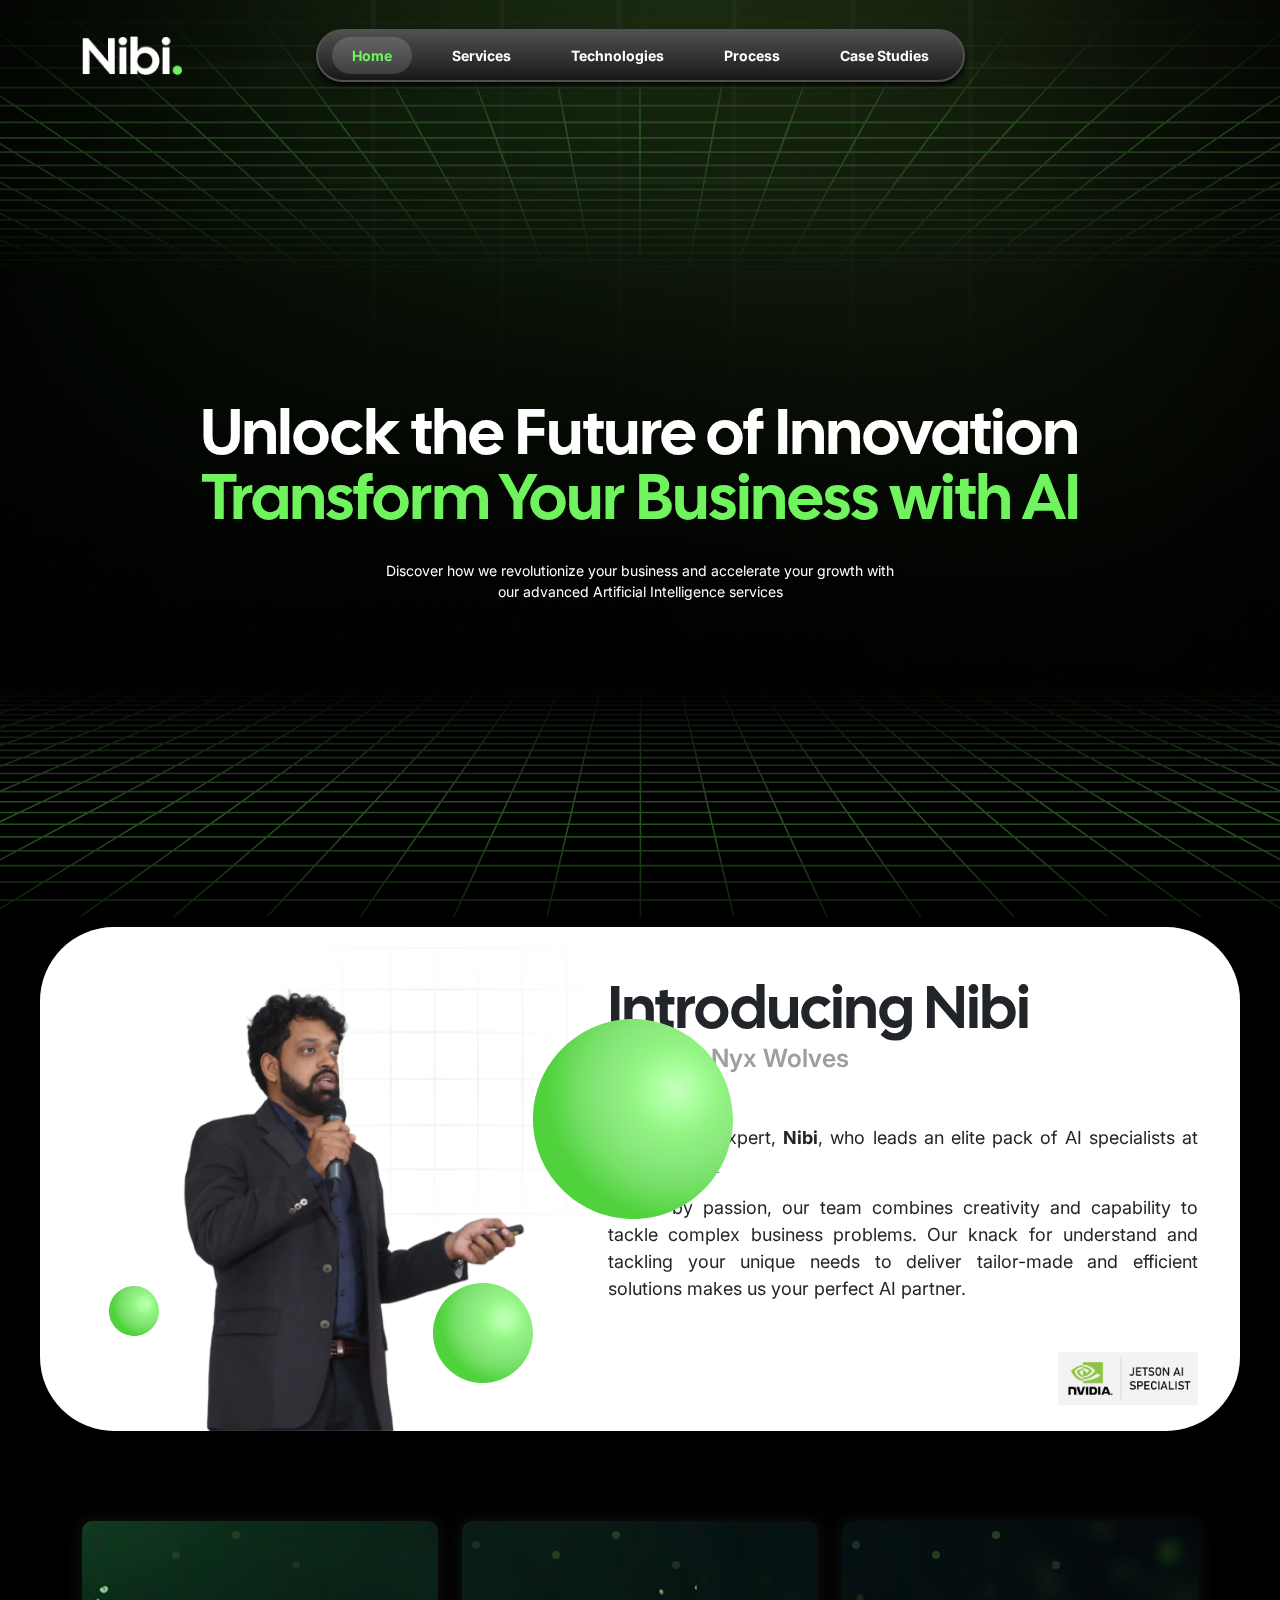
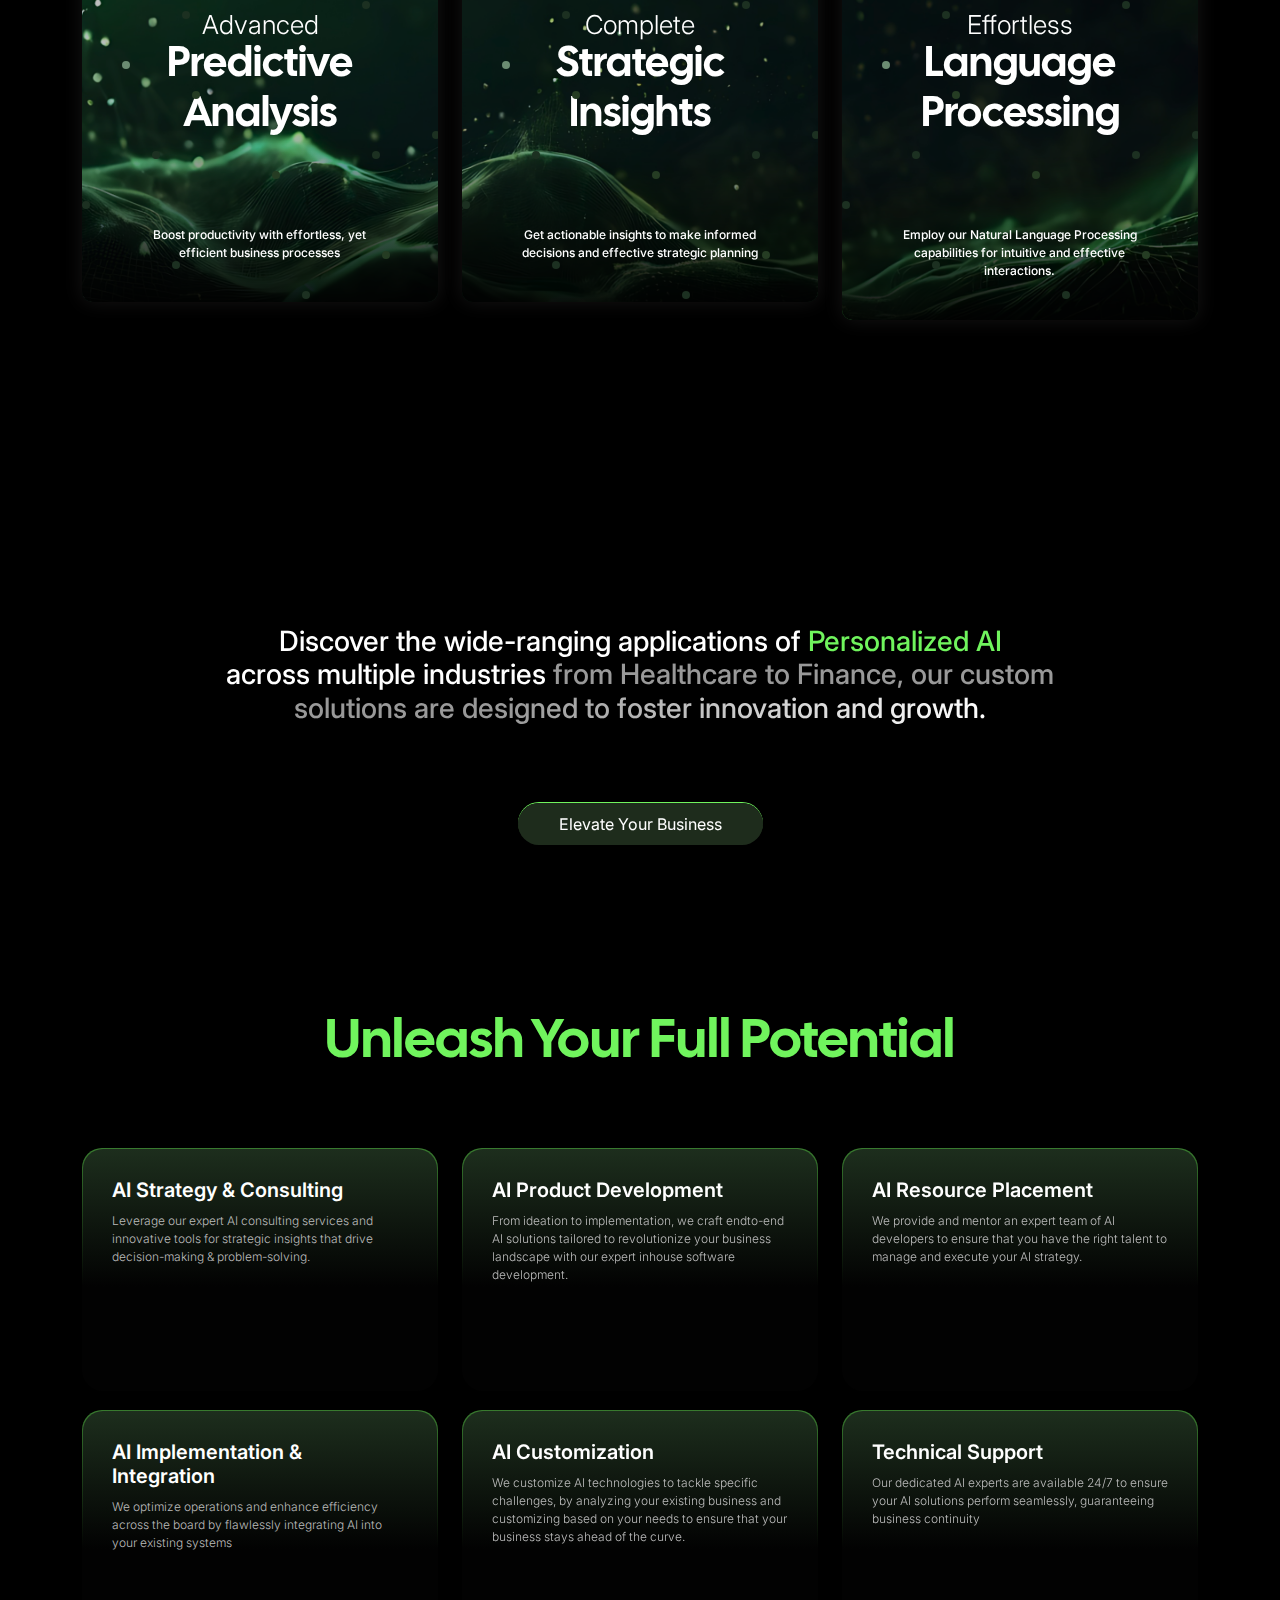
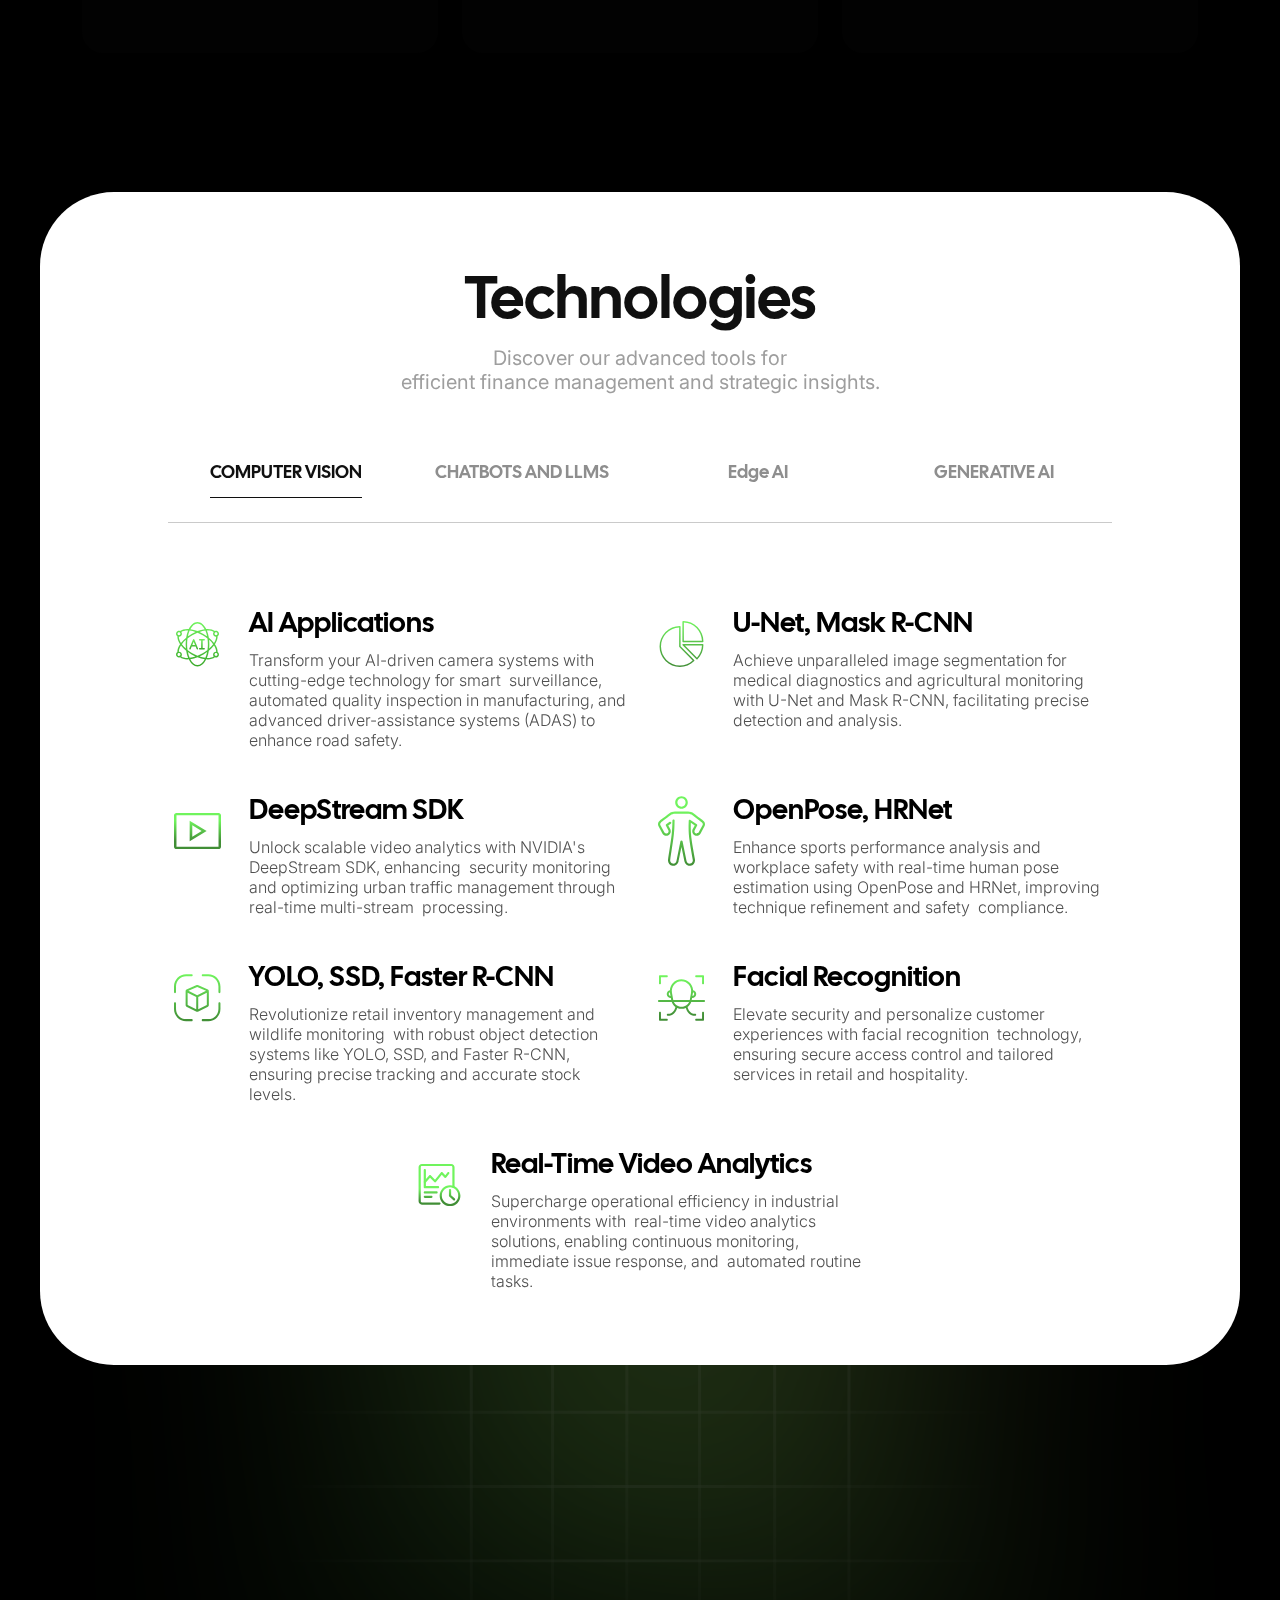
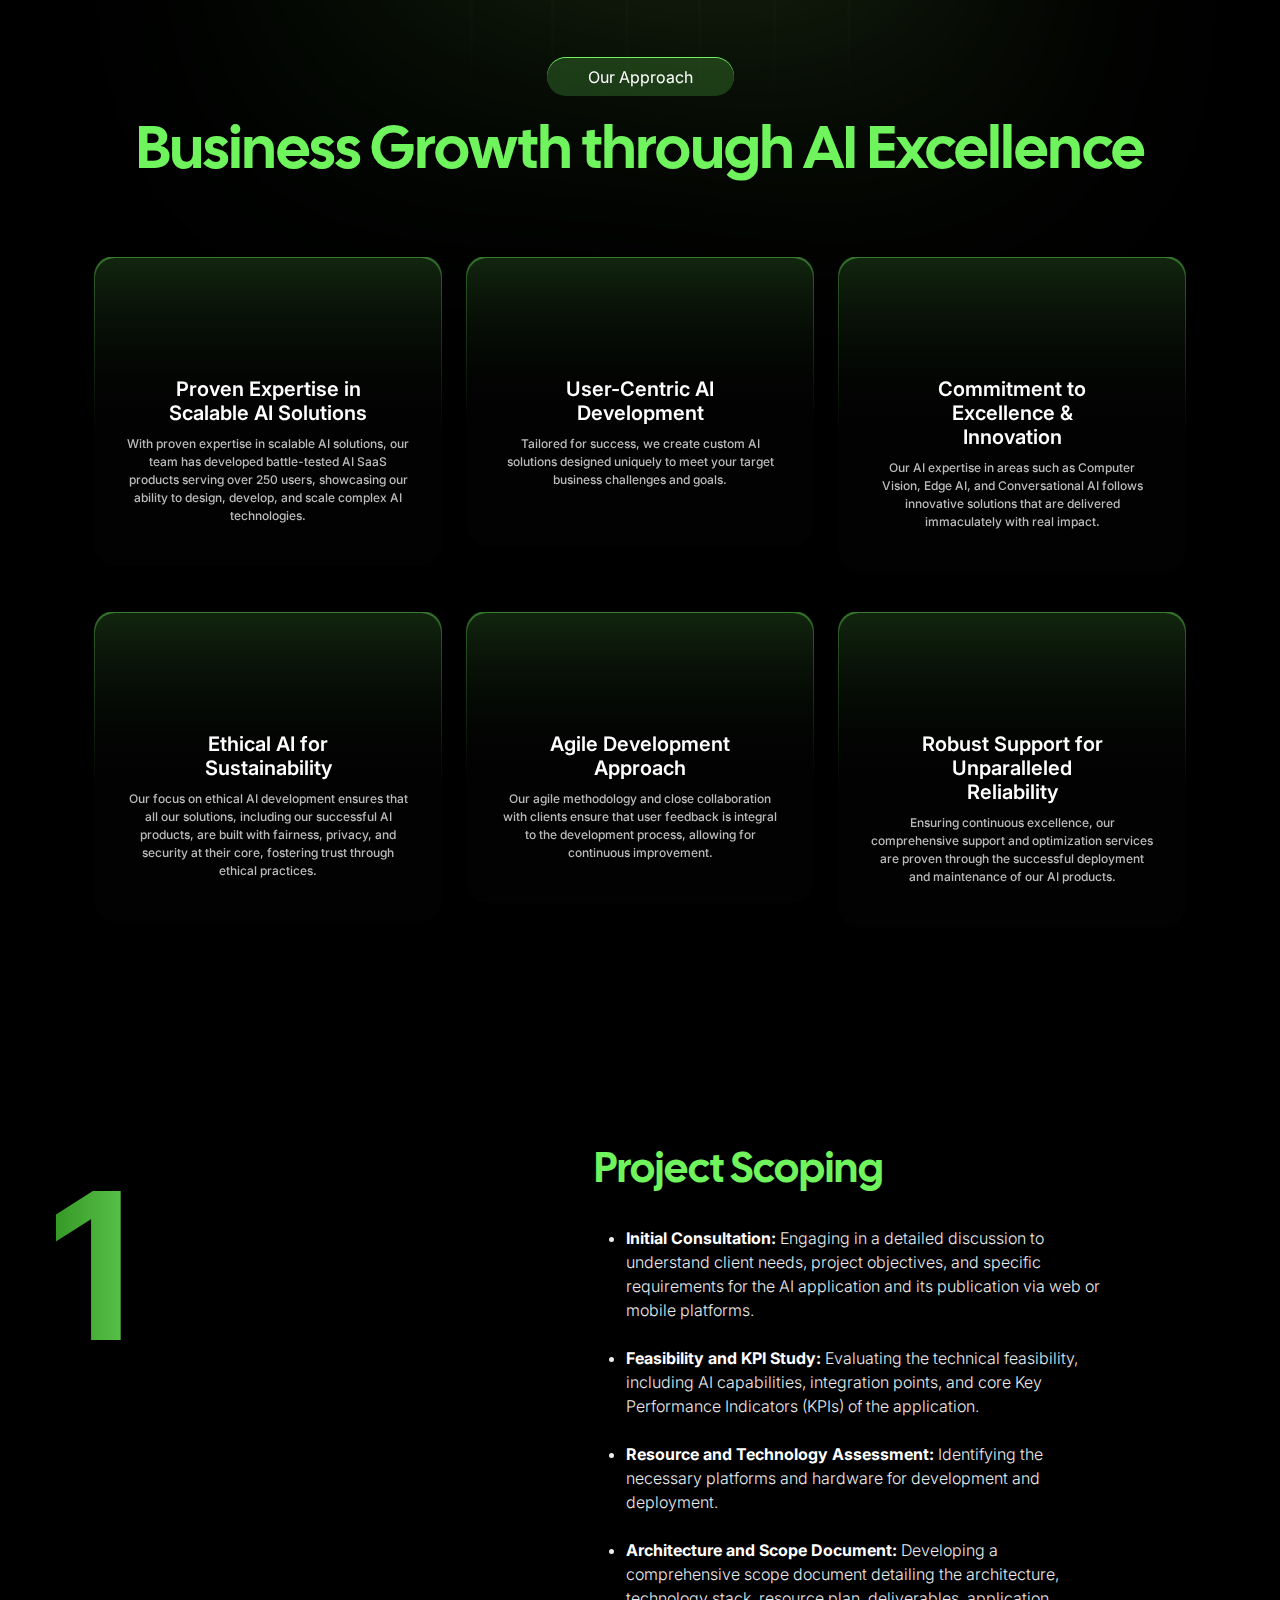
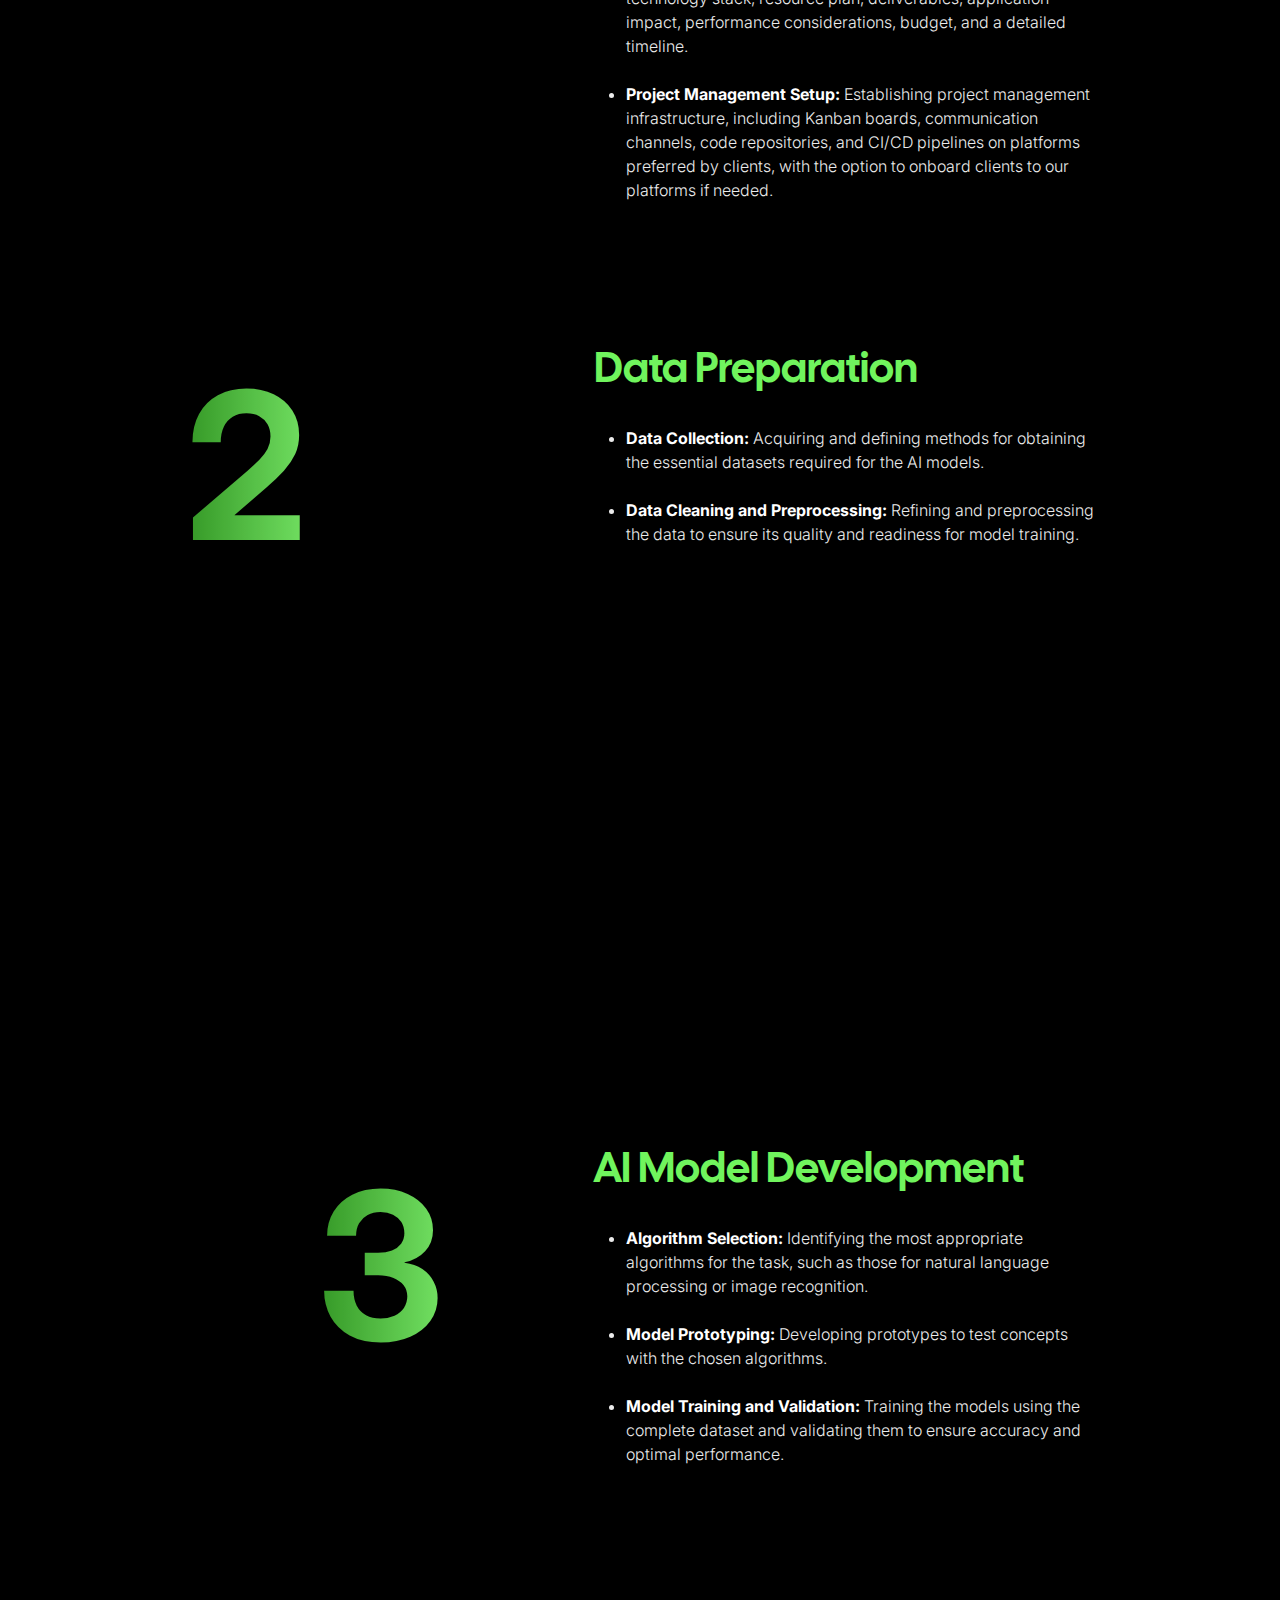
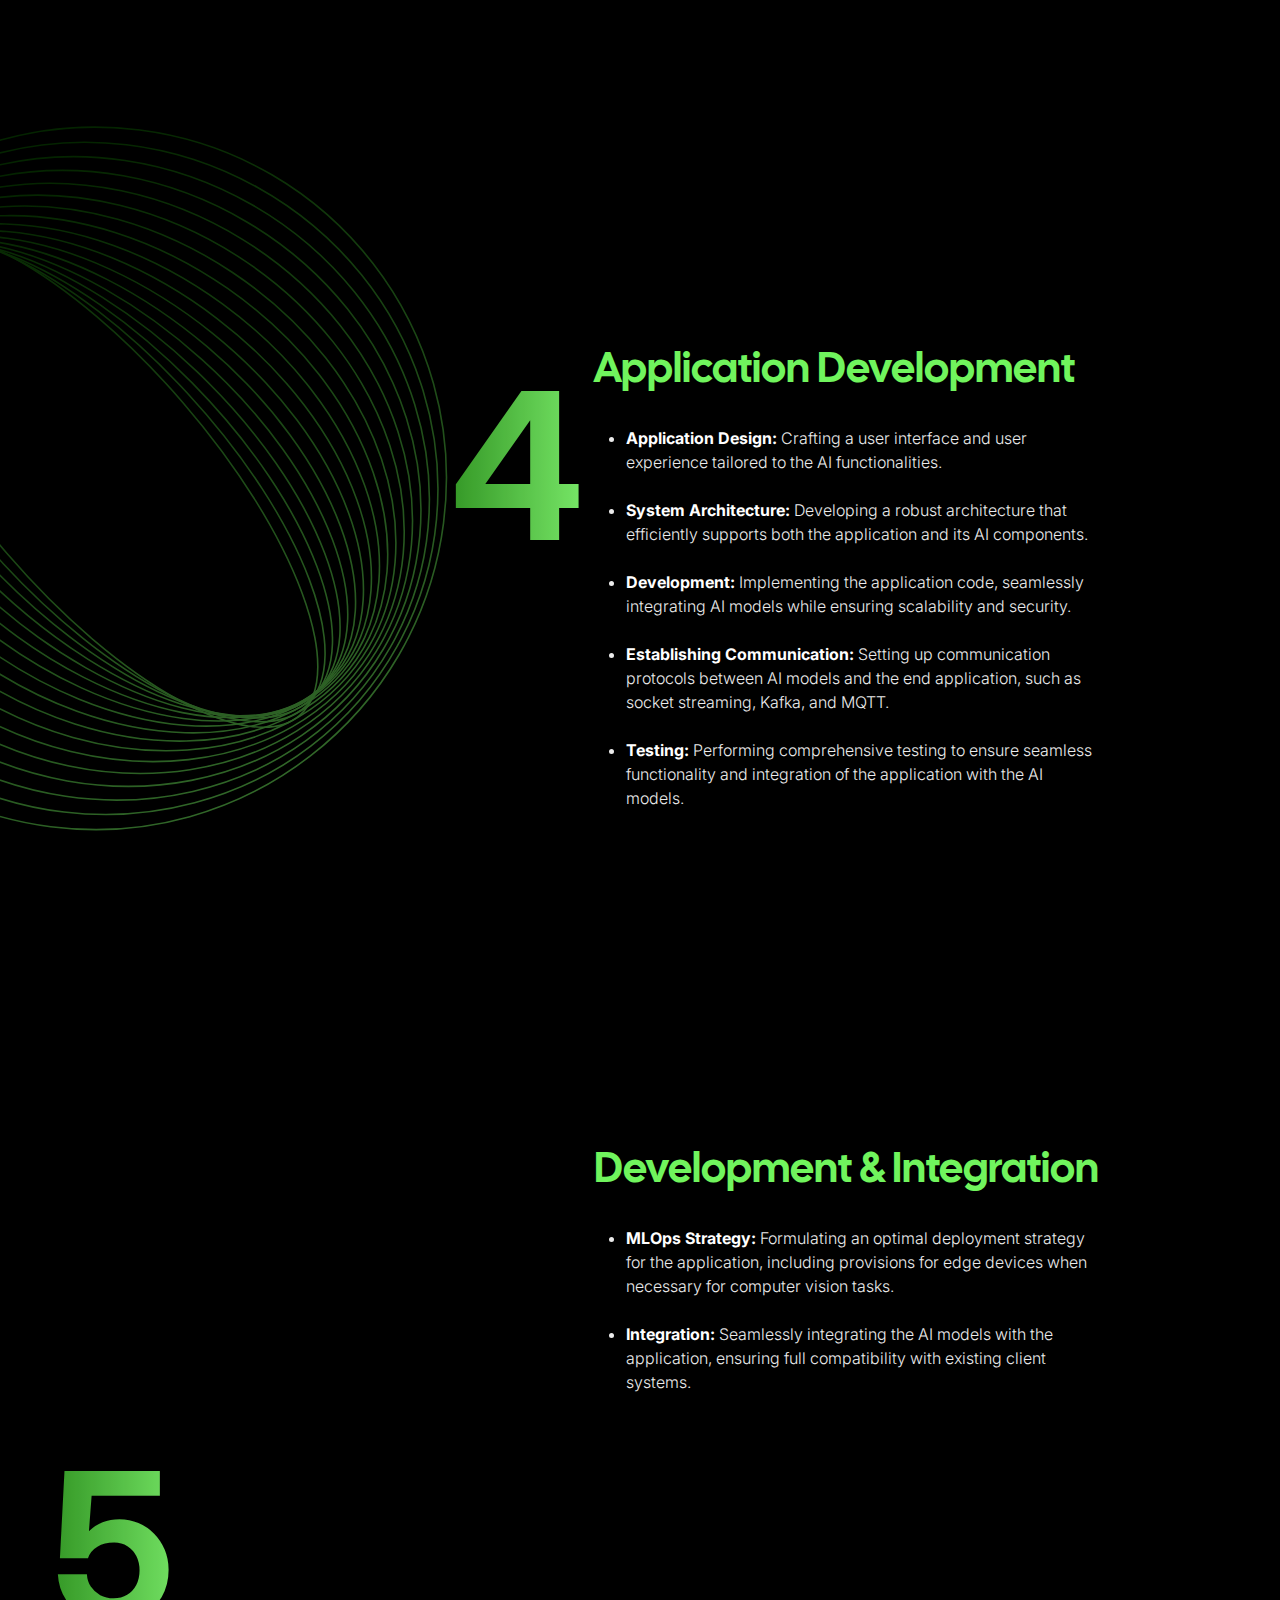
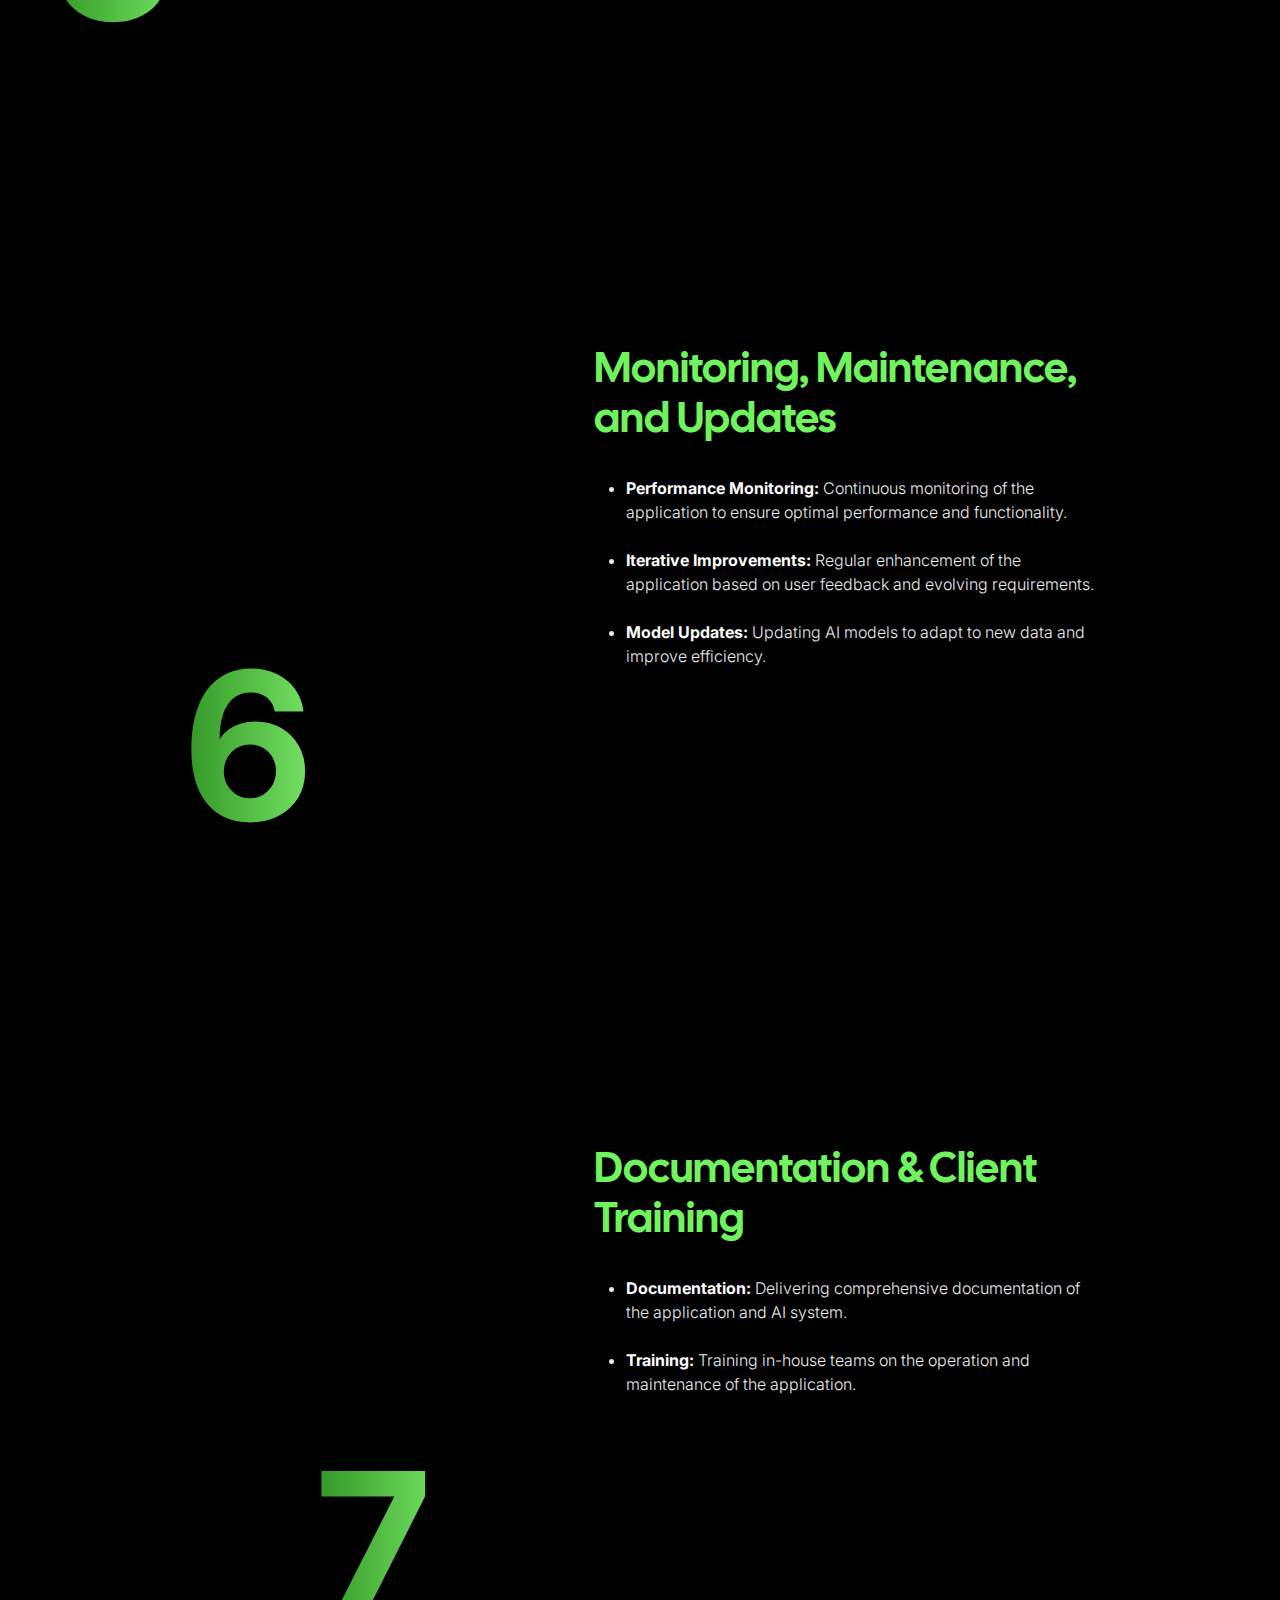
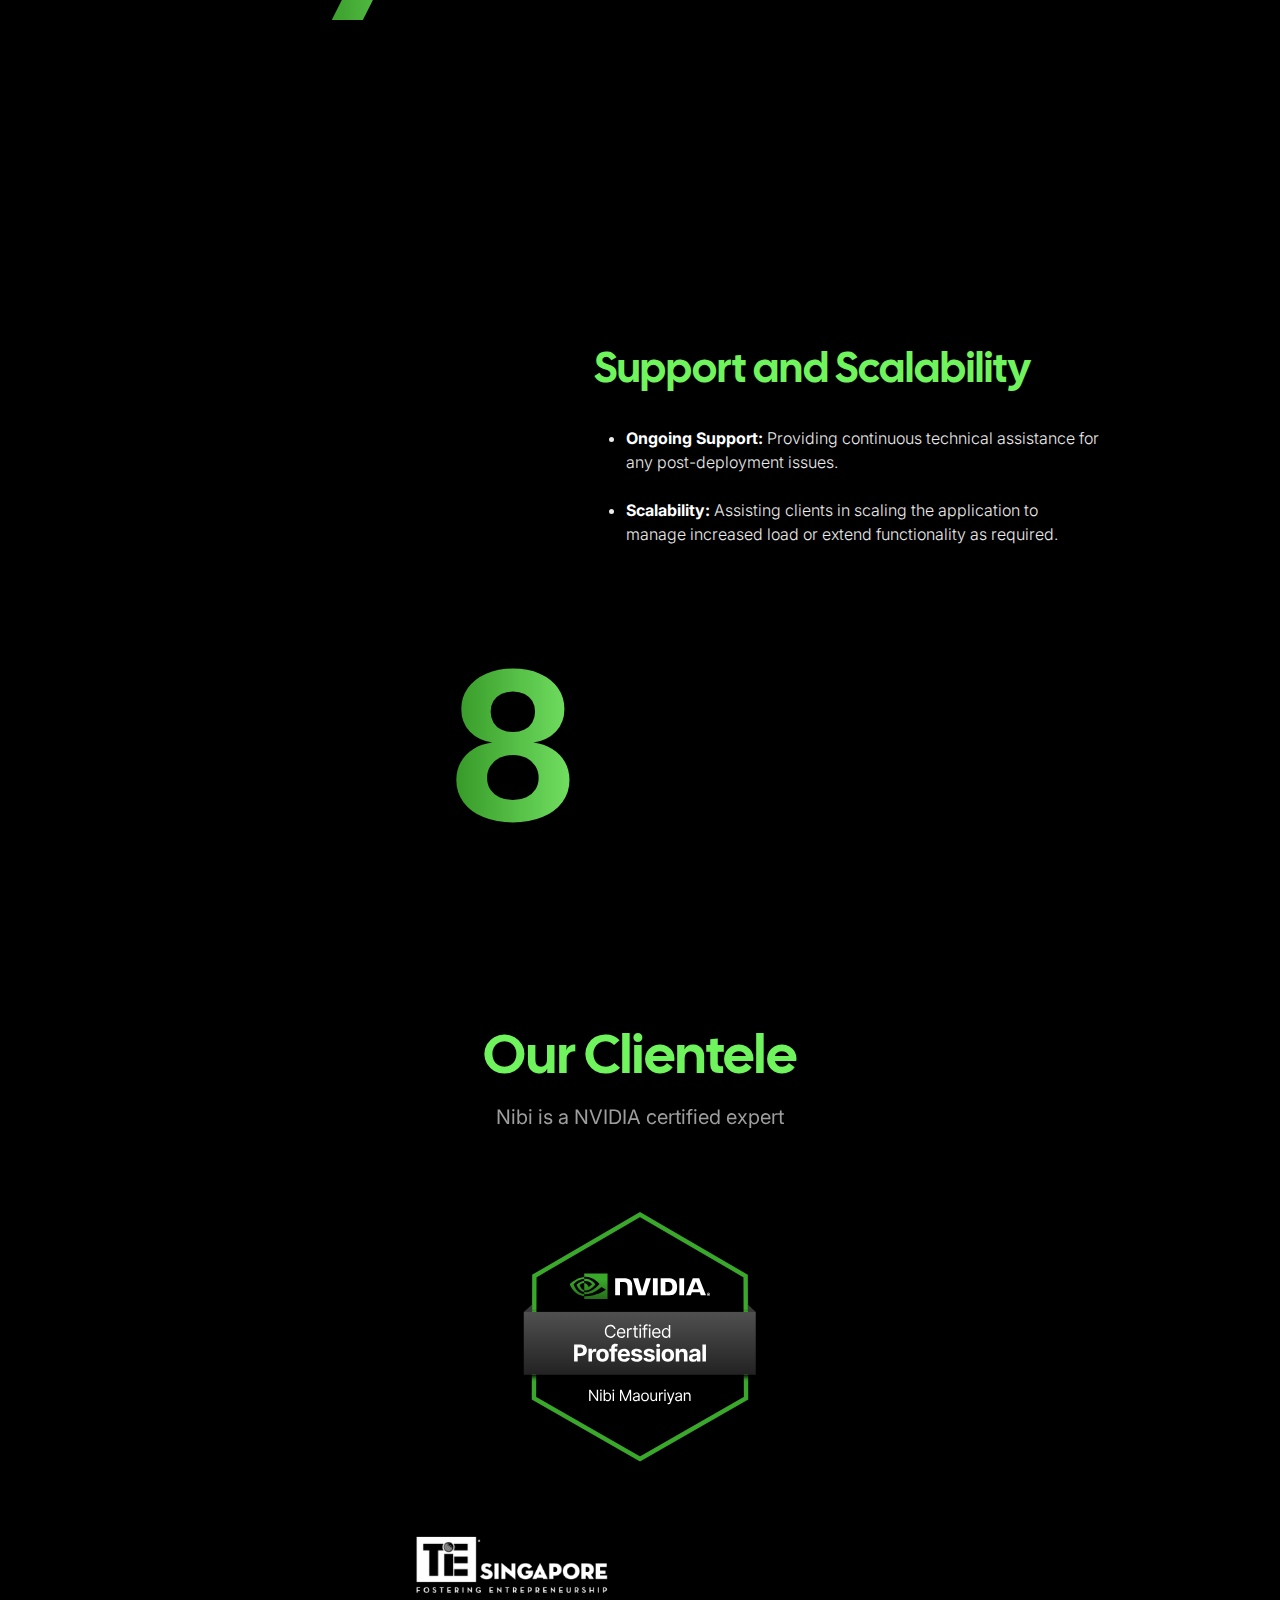
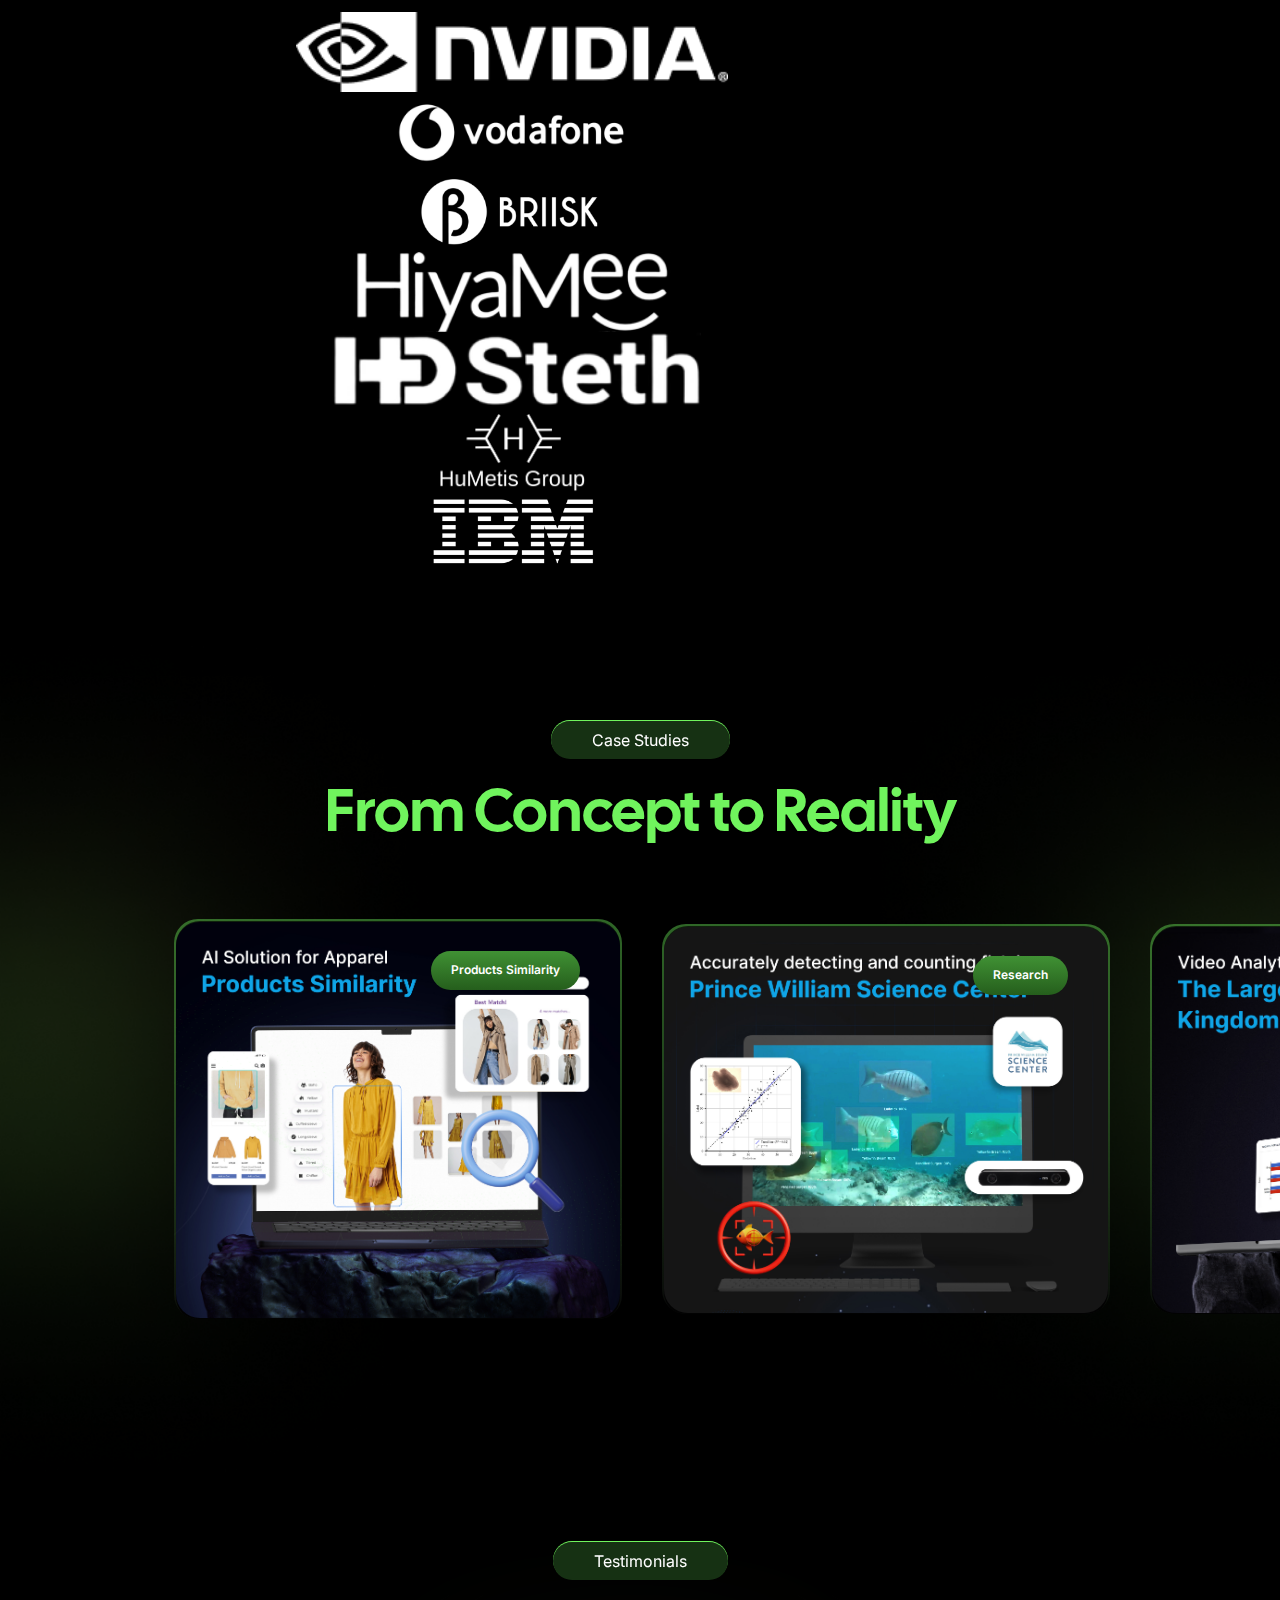
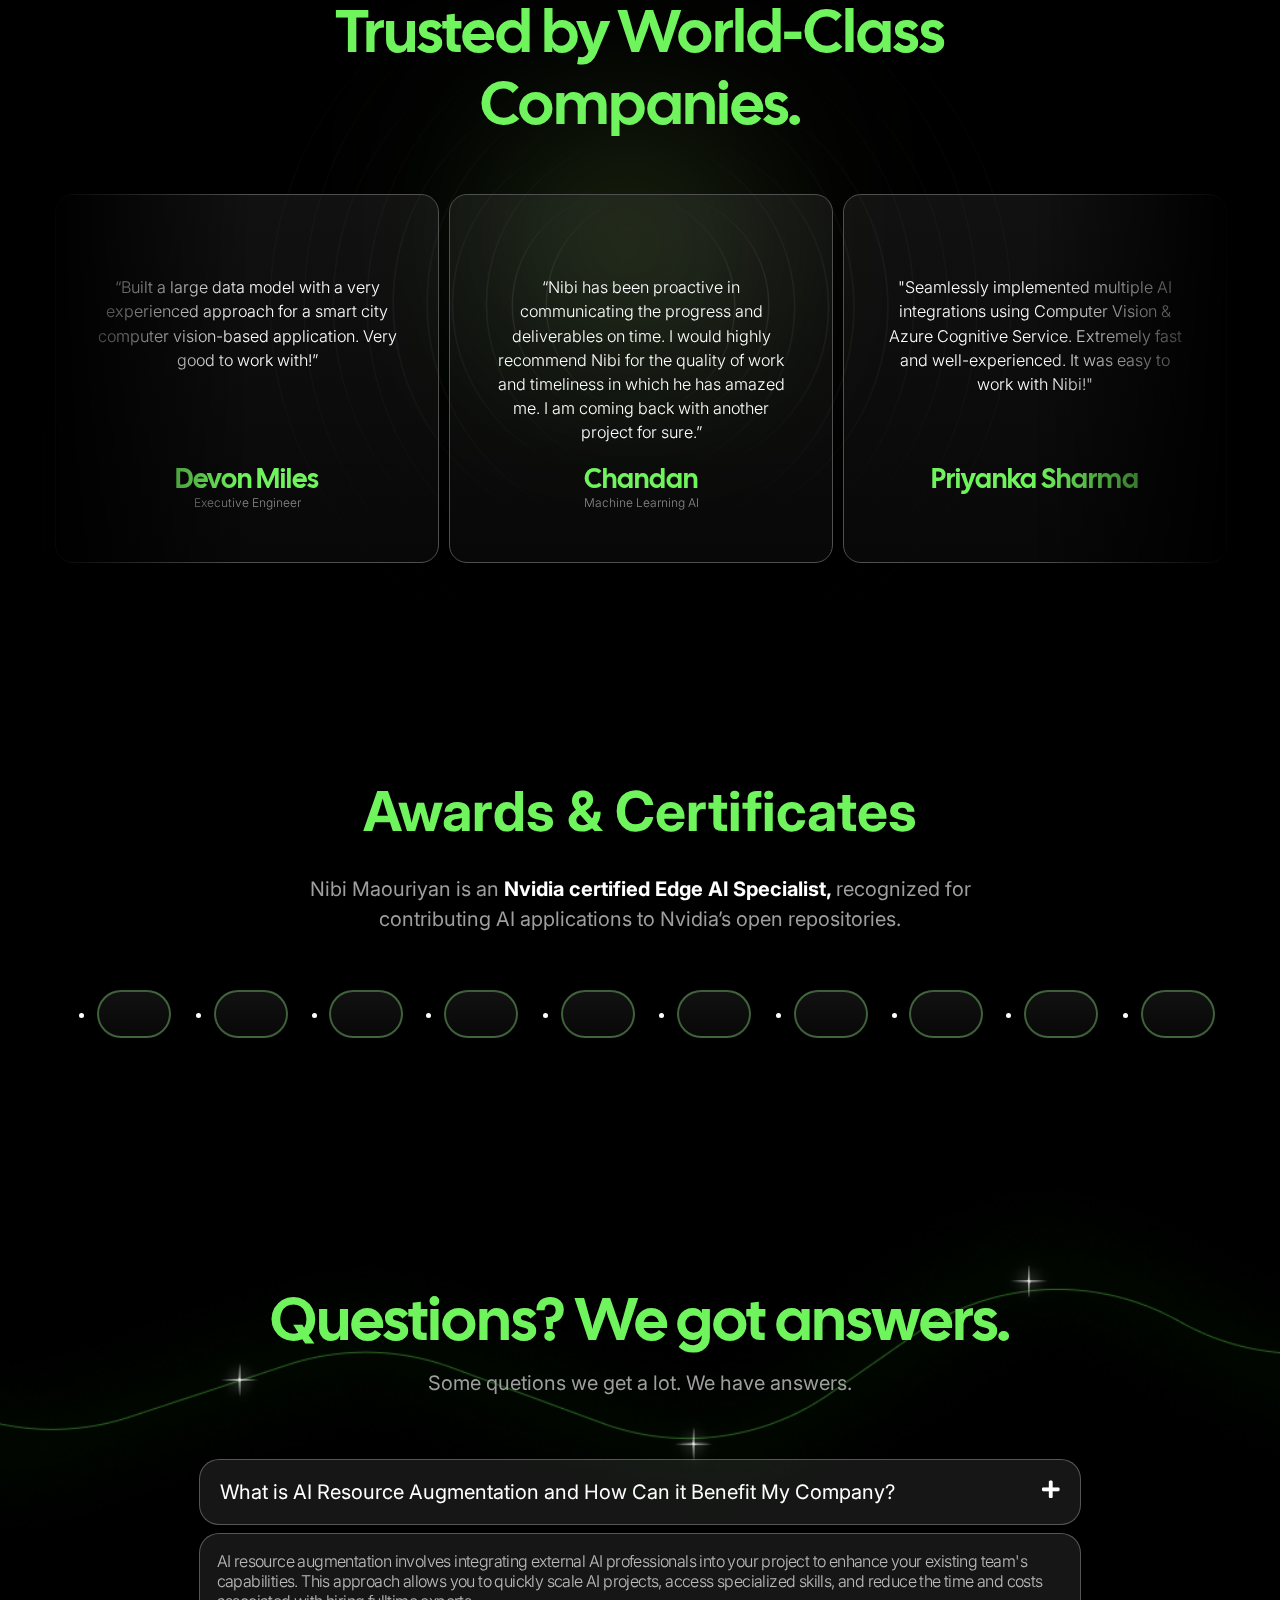
==== commit 73e8d608: "btn  add links  30-07" ====
--- a/index.html
+++ b/index.html
@@ -4,6 +4,11 @@
     <meta charset="UTF-8" />
     <meta name="viewport" content="width=device-width, initial-scale=1.0" />
     <title>Nibi AI</title>
+    <link
+      rel="icon"
+      type="image/x-icon"
+      href="assets/images/Nibi-favicon.png"
+    />
     <link
       href="https://cdn.jsdelivr.net/npm/bootstrap@5.3.3/dist/css/bootstrap.min.css"
       rel="stylesheet"
@@ -268,19 +273,19 @@
             <nav class="desktop_menu">
               <ul>
                 <li><a href="index.html" class="active-menu">Home</a></li>
-                <li><a href="#">Services</a></li>
-                <li><a href="#">Technologies</a></li>
-                <li><a href="#">Process</a></li>
+                <li><a href="#MainServices">Services</a></li>
+                <li><a href="#Technologies">Technologies</a></li>
+                <li><a href="#MainProcess">Process</a></li>
                 <li><a href="#case-study-section">Case Studies</a></li>
               </ul>
             </nav>
             <div class="mobile-menu-icon" onclick="toggleMenu()">☰</div>
             <div id="mobileMenu" class="mobile_menu_items">
               <a class="active-menu" href="index.html">Home</a>
-              <a href="#services">Services</a>
-              <a href="#about">Technologies</a>
-              <a href="#contact">Process</a>
-              <a href="#contact">Case Studies</a>
+              <a href="#MainServices">Services</a>
+              <a href="#Technologies">Technologies</a>
+              <a href="#MainProcess">Process</a>
+              <a href="#case-study-section">Case Studies</a>
             </div>
           </div>
         </div>
@@ -465,11 +470,11 @@
       </section>
 
       <!-- FIFTH SECTION -->
-      <section class="serviceofferedsection">
+      <section class="serviceofferedsection" id="MainServices">
         <div class="container">
           <div class="row no-gutters">
             <div class="col-12 featuresection">
-              <button class="featurebtn">Elevate Your Business</button>
+              <a href="#" class="featurebtn">Elevate Your Business</a>
             </div>
             <div class="col-12 justify-content-center">
               <h1>Unleash Your Full Potential</h1>
@@ -628,7 +633,7 @@
       </section>
 
       <!-- SEVENTH SECTION -->
-      <section class="section-5">
+      <section class="section-5" id="Technologies">
         <div class="card section-5-card">
           <div class="row justify-content-center">
             <div class="col-md-12 text-center top-section">
@@ -1138,7 +1143,7 @@
       <section class="section-6 bg-image ai-power-section">
         <div class="container">
           <div style="position: relative; z-index: 9">
-            <button class="ai-btn">Our Approach</button>
+            <a href="#" class="ai-btn">Our Approach</a>
             <h1 class="sec-6-heading">Business Growth through AI Excellence</h1>
           </div>
           <!-- NINTH SECTION -->
@@ -1321,7 +1326,7 @@
       </section>
 
       <!-- development-process-section -->
-      <section class="development-process-section">
+      <section class="development-process-section" id="MainProcess">
         <div class="container">
           <div class="row justify-content-center">
             <div class="col-lg-11 col-md-12">
@@ -1346,20 +1351,6 @@
       <section class="scoping-section">
         <div class="scoping-container">
           <div class="row">
-            <!-- <div class="col-lg-6">
-              <div class="scoping-number">
-                <ul>
-                  <li class="active">1</li>
-                  <li>2</li>
-                  <li>3</li>
-                  <li>4</li>
-                  <li>5</li>
-                  <li>6</li>
-                  <li>7</li>
-                  <li>8</li>
-                </ul>
-              </div>
-            </div> -->
             <div class="col-lg-12">
               <div class="scoping-details">
                 <div class="scoping-details-inner">
@@ -1658,7 +1649,7 @@
         <div class="container">
           <div class="case-study-title">
             <div style="text-align: center">
-              <button class="ai-btn">Case Studies</button>
+              <a href="#" class="ai-btn">Case Studies</a>
             </div>
             <h1 class="sec-6-heading text-center">From Concept to Reality</h1>
           </div>
@@ -1801,7 +1792,7 @@
       <section class="section-9">
         <div class="companies-title">
           <div style="text-align: center">
-            <button class="ai-btn">Testimonials</button>
+            <a href="#" class="ai-btn">Testimonials</a>
           </div>
           <h1 class="sec-6-heading text-center">
             Trusted by World-Class Companies.
--- a/assets/css/style.css
+++ b/assets/css/style.css
@@ -799,10 +799,12 @@
 
 .featuresection {
   padding-bottom: 14%;
+  text-align: center;
 }
 
 .featurebtn {
-  border-radius: 64px;
+  display: inline-block;
+  text-decoration: none;
   border-radius: 64px;
   background: linear-gradient(
     335deg,
@@ -821,7 +823,6 @@
   font-variation-settings: "slnt" 0;
   text-align: center;
   margin: 5px auto;
-  display: block;
   position: relative;
   z-index: 9;
 }
@@ -1379,6 +1380,7 @@
   height: 100%;
   right: 0;
   bottom: 0;
+  z-index: -1;
 }
 .case-study-section .case-study-title {
   padding-bottom: 60px;
@@ -1995,8 +1997,10 @@
   .case-study-section .case-study-body .case-study-wrap .retail-inner {
     height: 300px;
   }
+  .section-6 {
+    padding: 170px 0px 100px;
+  }
   .foort-container {
-    padding: 300px 0px 40px;
     justify-content: space-between;
   }
 }
@@ -2006,6 +2010,9 @@
   }
   .development-process-section .overlap-container .process-text {
     font-size: 46px;
+  }
+  .faqs-section {
+    padding-top: 90px;
   }
 }
 @media only screen and (max-width: 991px) {
@@ -2054,15 +2061,15 @@
   .scoping-section {
     padding-bottom: 0px;
   }
+  .award-section {
+    padding: 0px;
+  }
   .case-study-section .case-studie-slider {
     padding: 60px 4vw;
   }
   .development-process-section .overlap-container .process-text {
     font-size: 33px;
     width: auto;
-  }
-  .companies-title {
-    padding: 100px 0px;
   }
   .bag-body {
     width: 100%;
@@ -2105,6 +2112,7 @@
   }
   .case-study-section .case-study-title {
     padding-bottom: 0px;
+    padding-top: 40px;
   }
   .testimonial-box {
     padding: 30px 15px !important;
@@ -2126,6 +2134,24 @@
   }
 }
 @media only screen and (max-width: 525px) {
+  .main-head .head-banner-main {
+    padding: 60px 0px;
+  }
+  .ai-power-section::after {
+    content: "";
+    height: 60%;
+    left: 0px;
+    top: -10%;
+  }
+  .clientele-section .nvidia-logo-main {
+    margin-bottom: 30px;
+  }
+  .clientele-section .nvidia-logo-main img {
+    width: 180px;
+  }
+  .section-9 .sec-6-heading {
+    width: 90%;
+  }
   .section-5-right-card {
     padding: 40px 5px;
   }
@@ -2247,18 +2273,21 @@
     padding: 60px 4vw 0px;
   }
   .section-9 .sec-6-heading {
-    width: 90%;
+    width: 90% !important;
     margin: 14px auto 0px;
   }
   .award-section {
-    padding: 50px 0px 0px;
+    padding: 0px;
   }
   .award-body {
     width: 100%;
     padding-left: 0px !important;
   }
   .faqs-section {
-    padding-top: 90px;
+    padding-top: 20px;
+  }
+  .section-6 {
+    padding: 20px 0px 50px;
   }
   .faqs-section .faq-title::after {
     content: "";
@@ -2288,6 +2317,7 @@
   }
   .mmm {
     margin-bottom: 0px;
+    padding: 0;
   }
   .foort-container {
     padding: 110px 0 40px 0 !important;
@@ -2301,11 +2331,14 @@
   .foort-link {
     font-size: 14px;
   }
-  .section-9 .sec-6-heading {
-    width: 70%;
-  }
   .award-body .award-inner {
     padding: 10px 15px;
+  }
+  .clientele-section {
+    padding: 90px 0px 30px;
+  }
+  .ai-power-section {
+    padding: 100px 0px 50px !important;
   }
 }
 @media only screen and (max-width: 375px) {
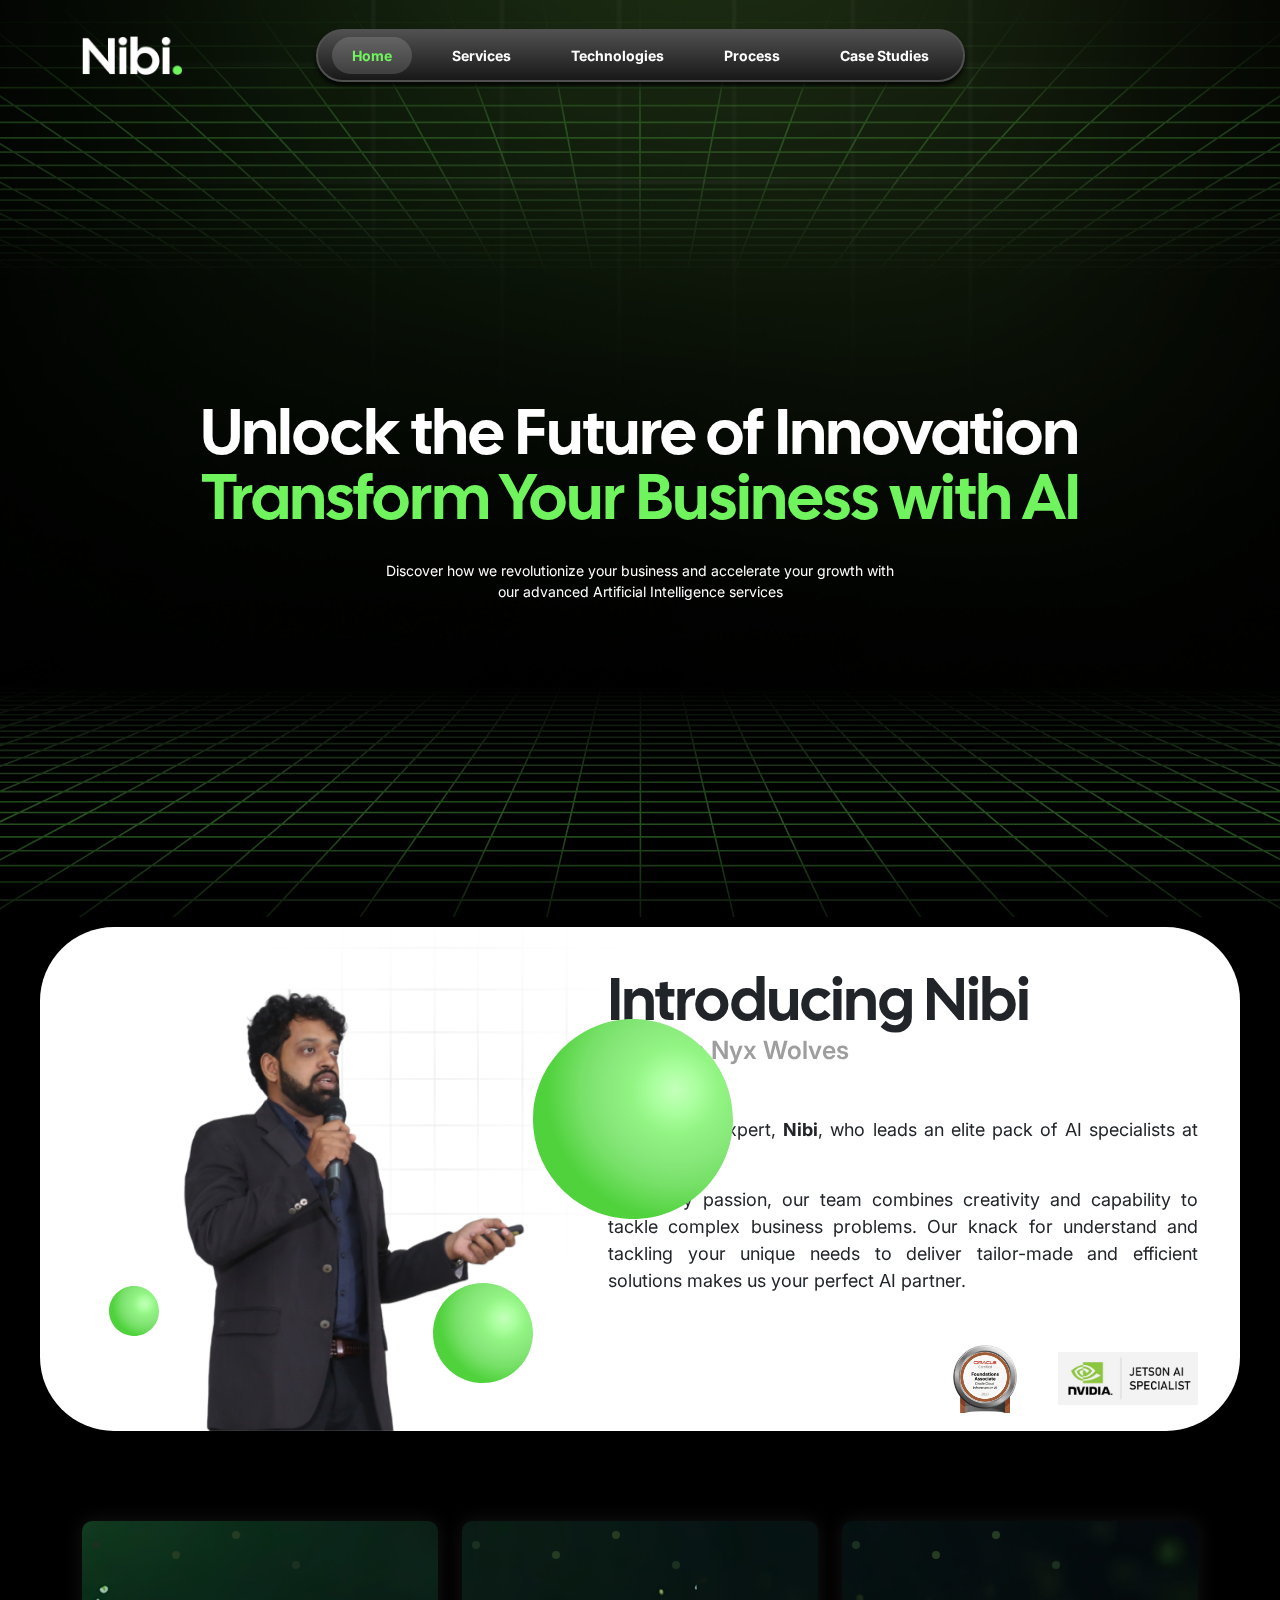
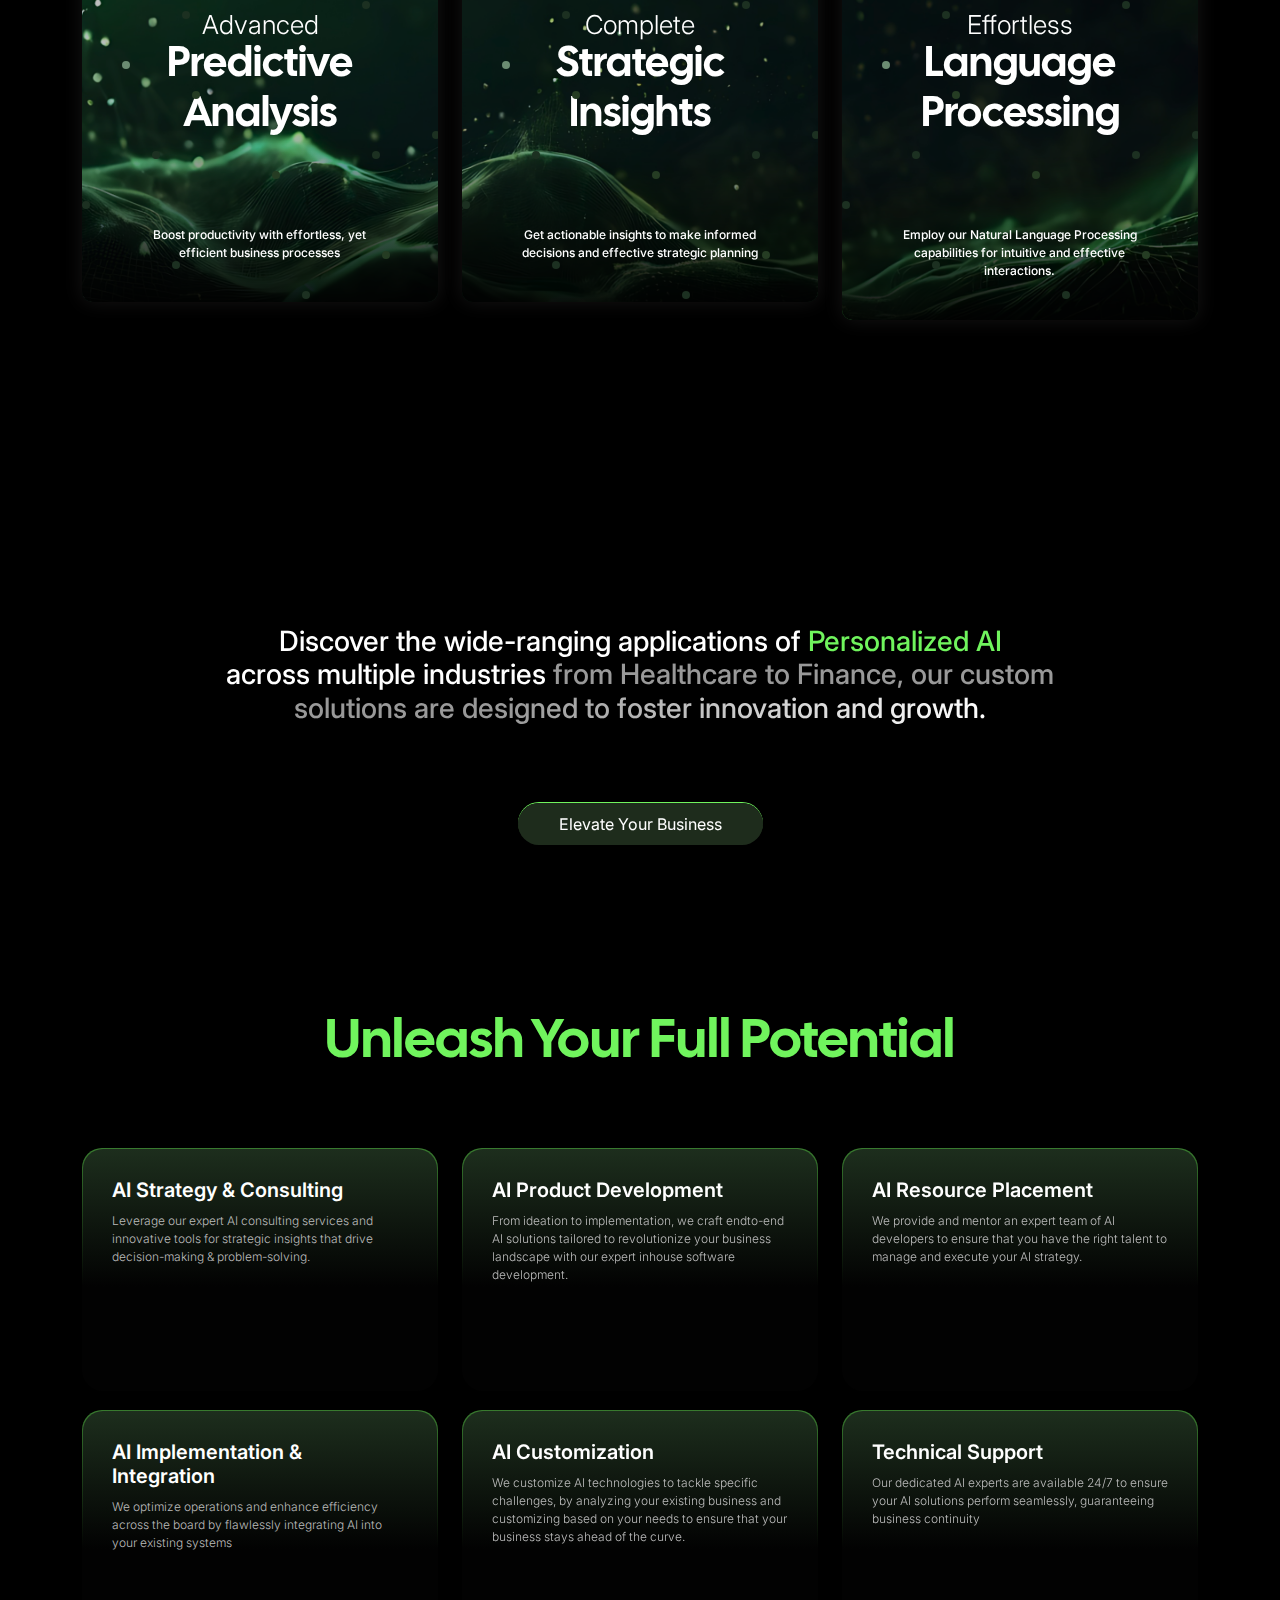
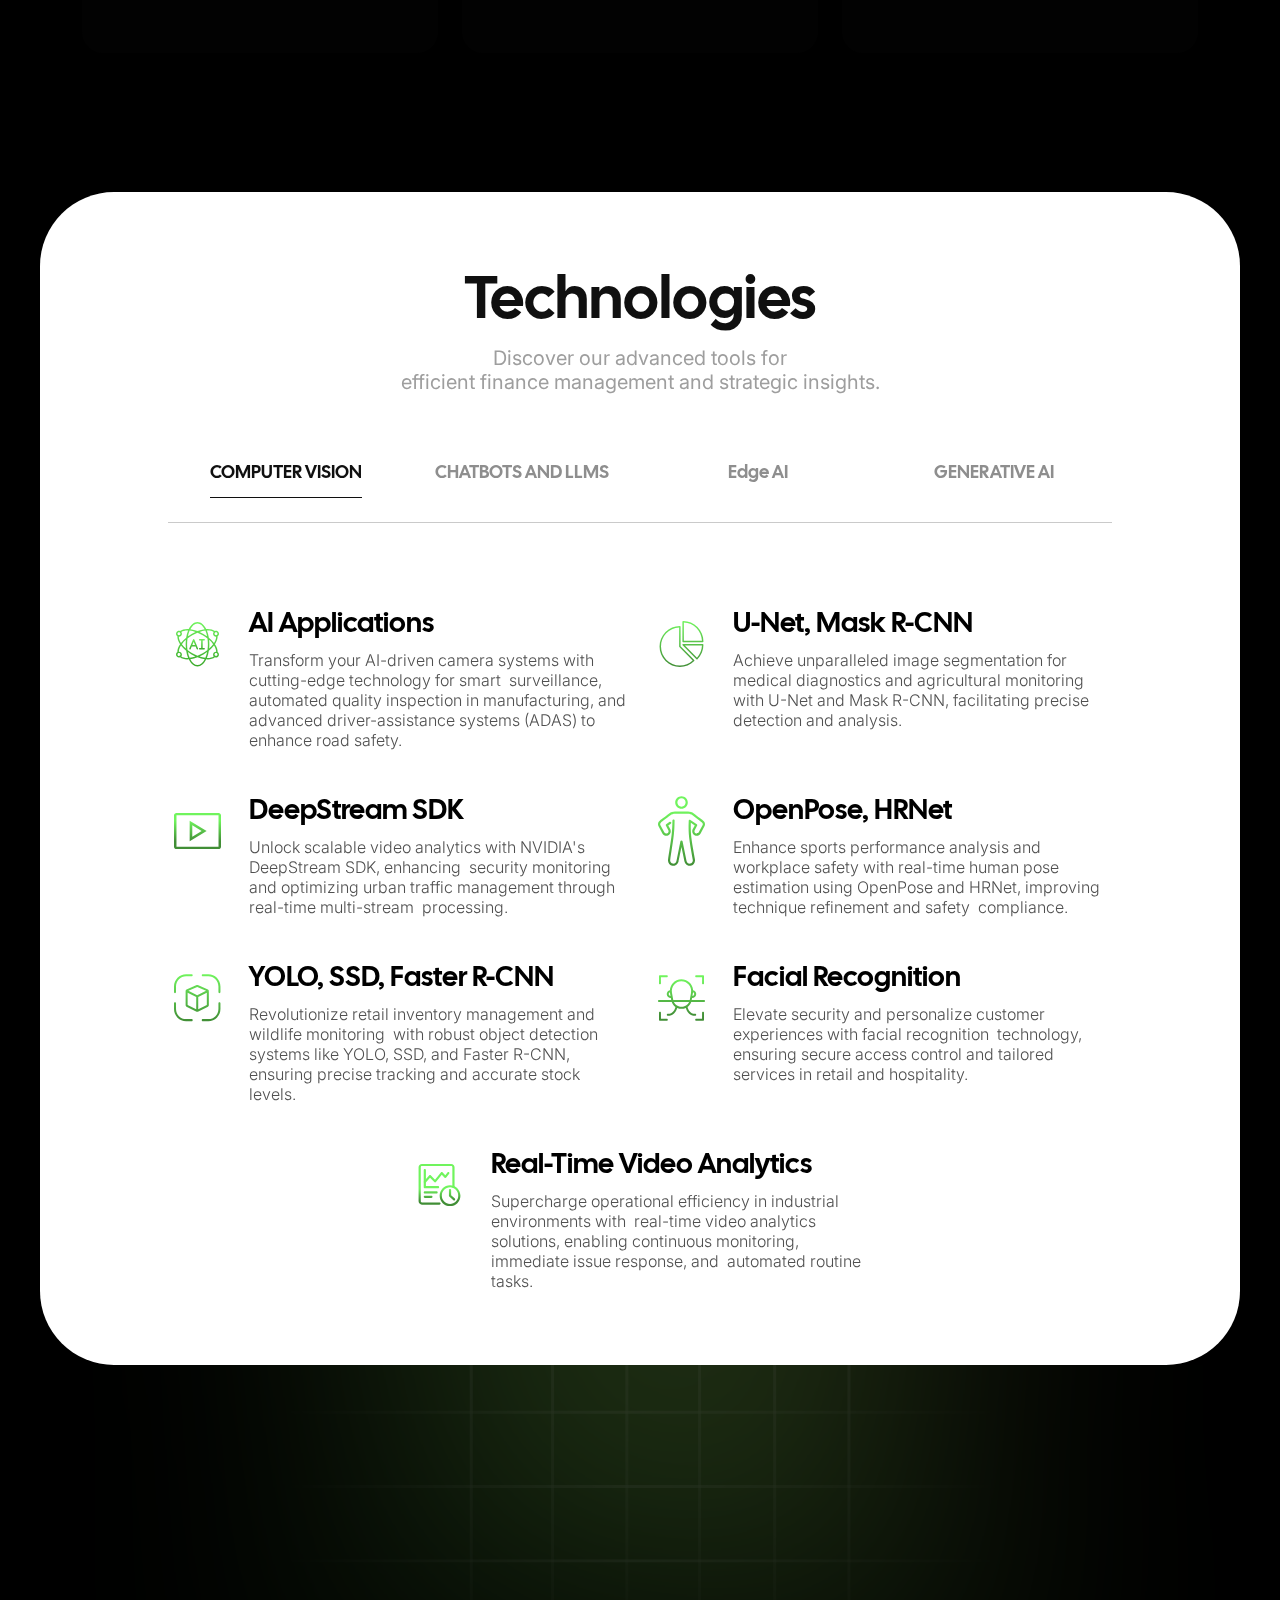
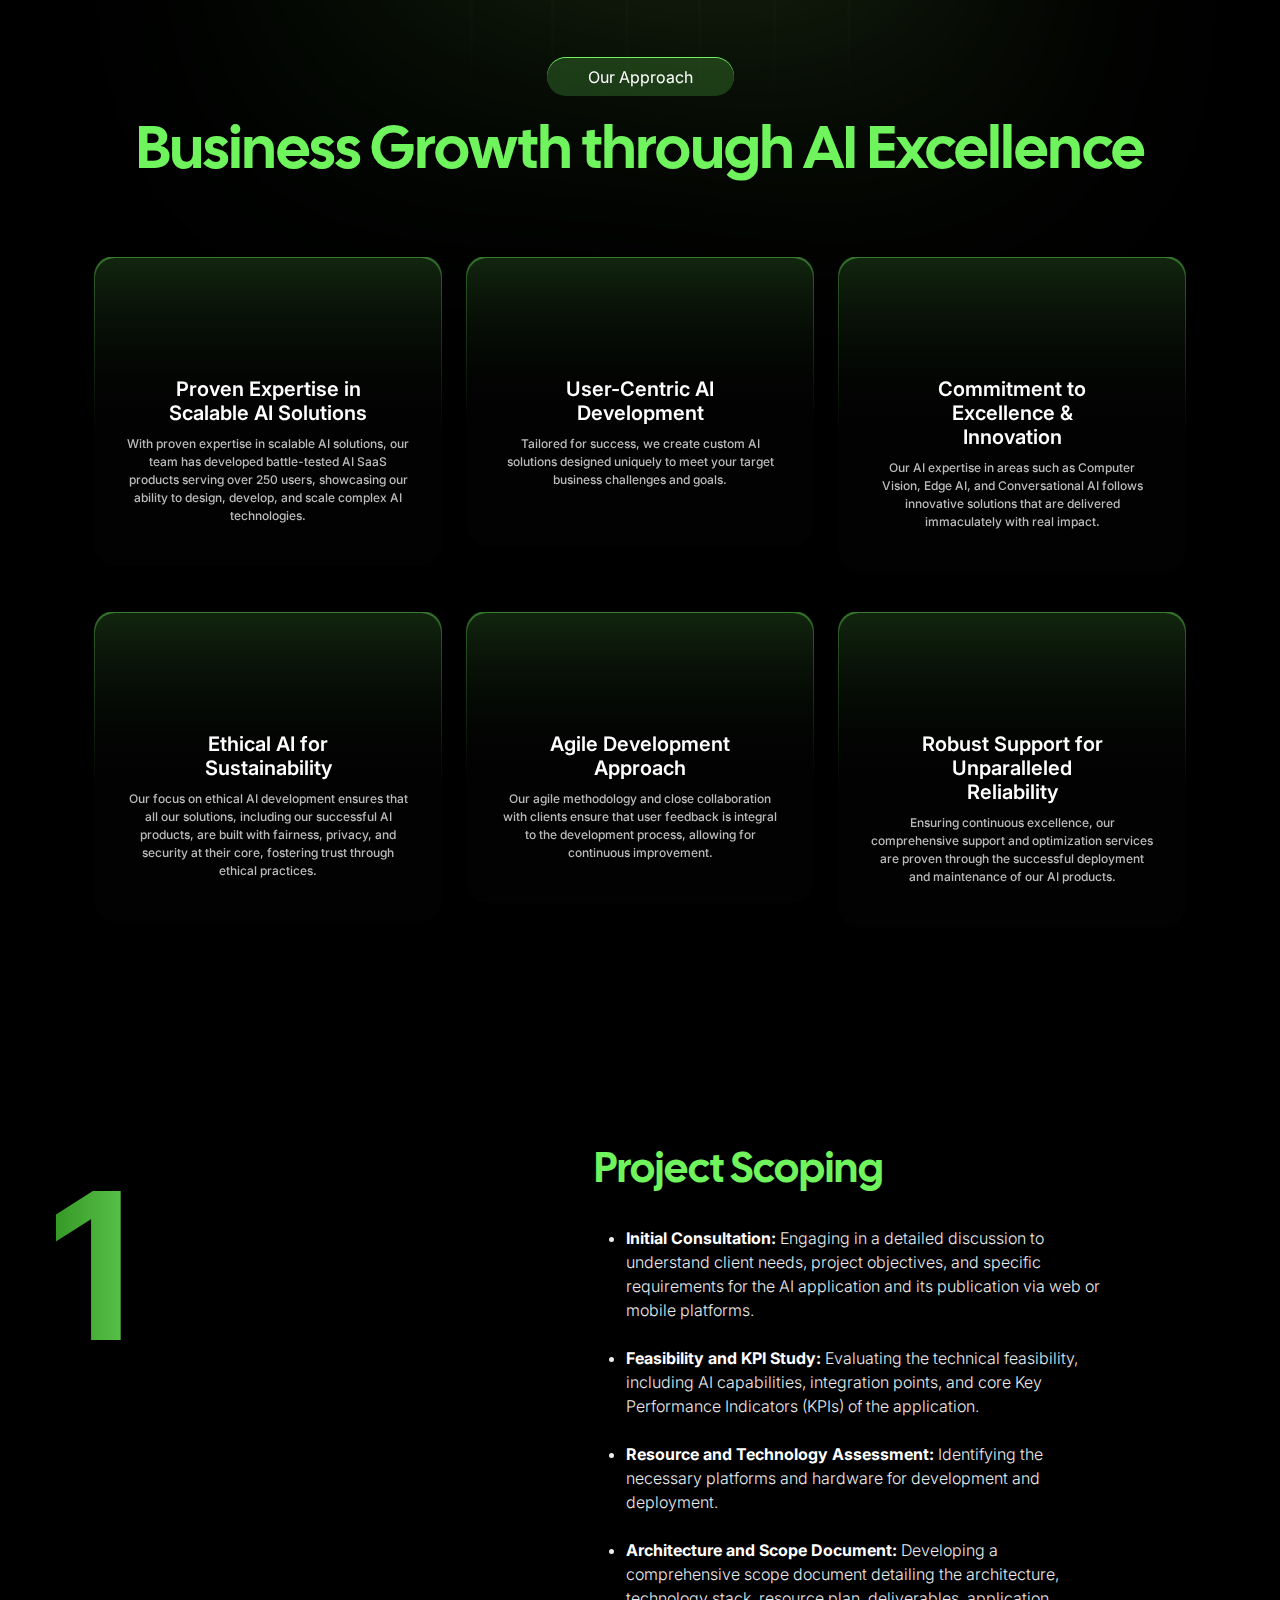
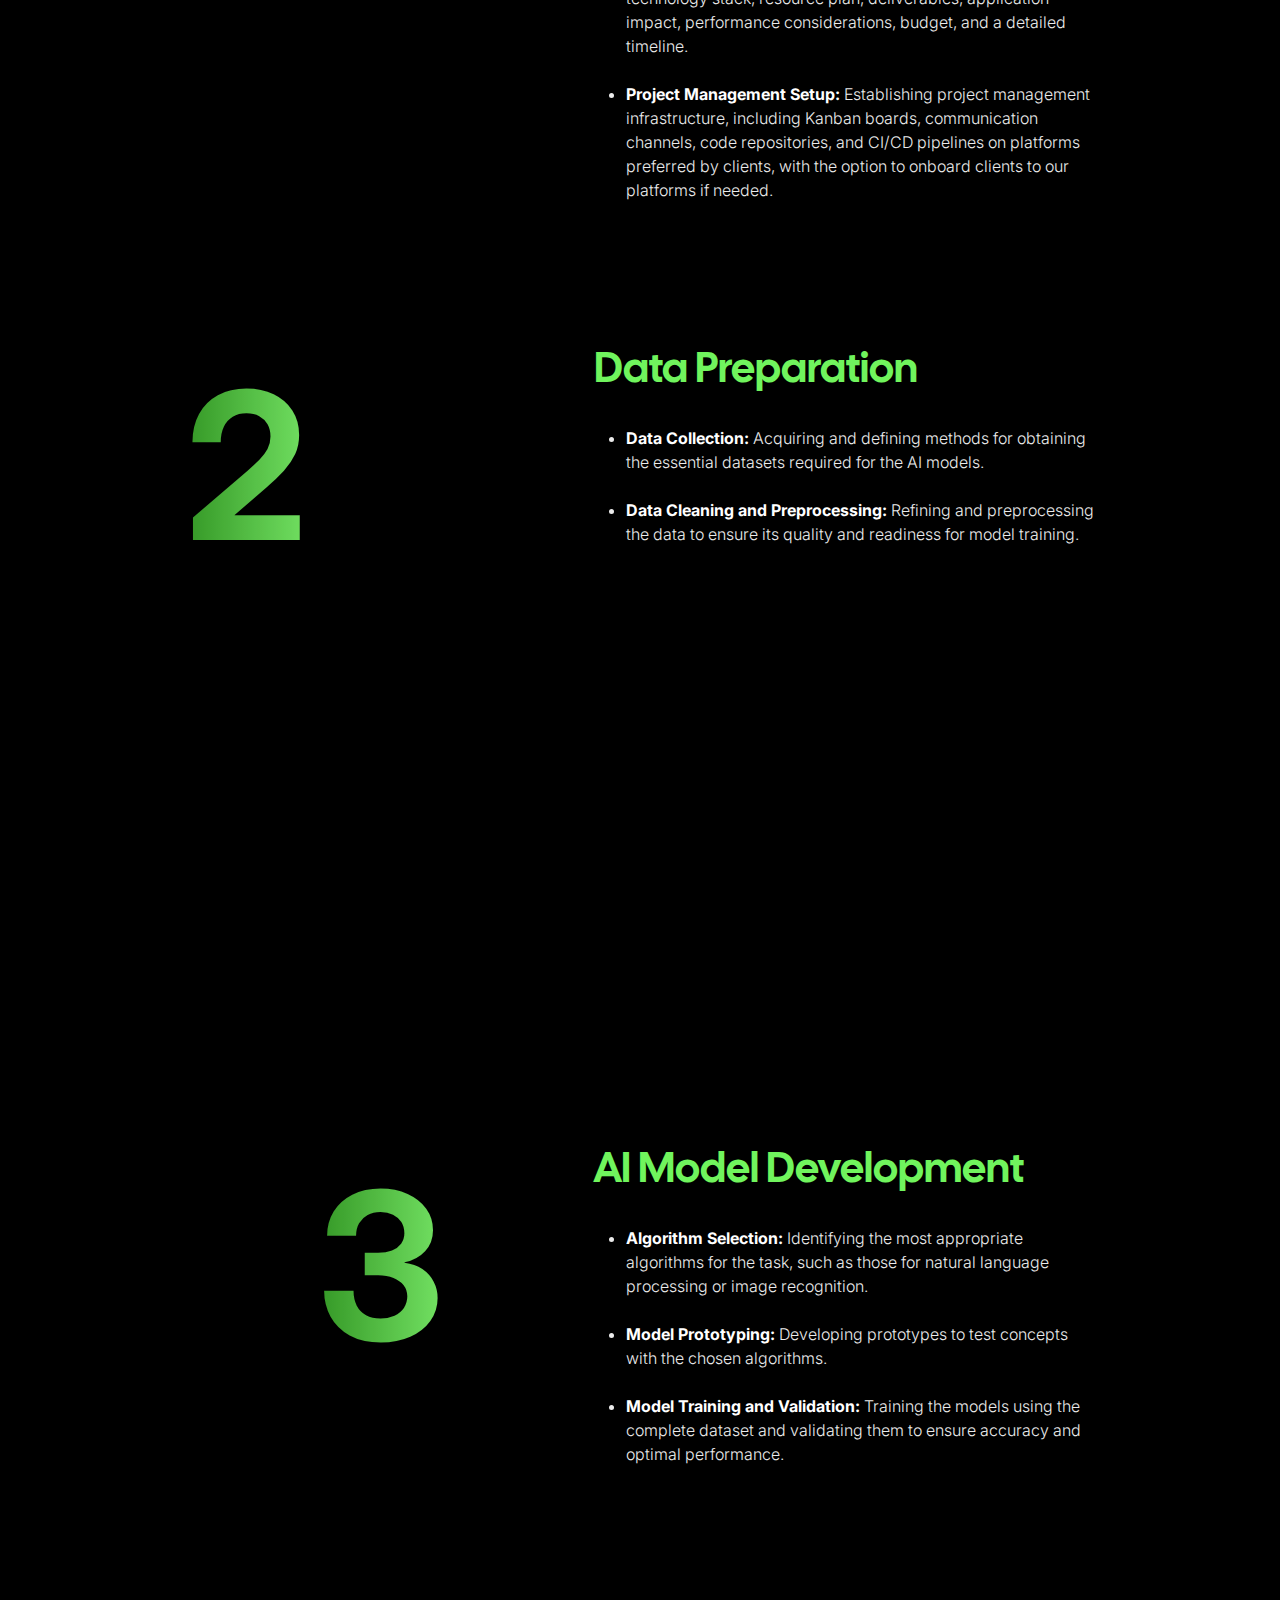
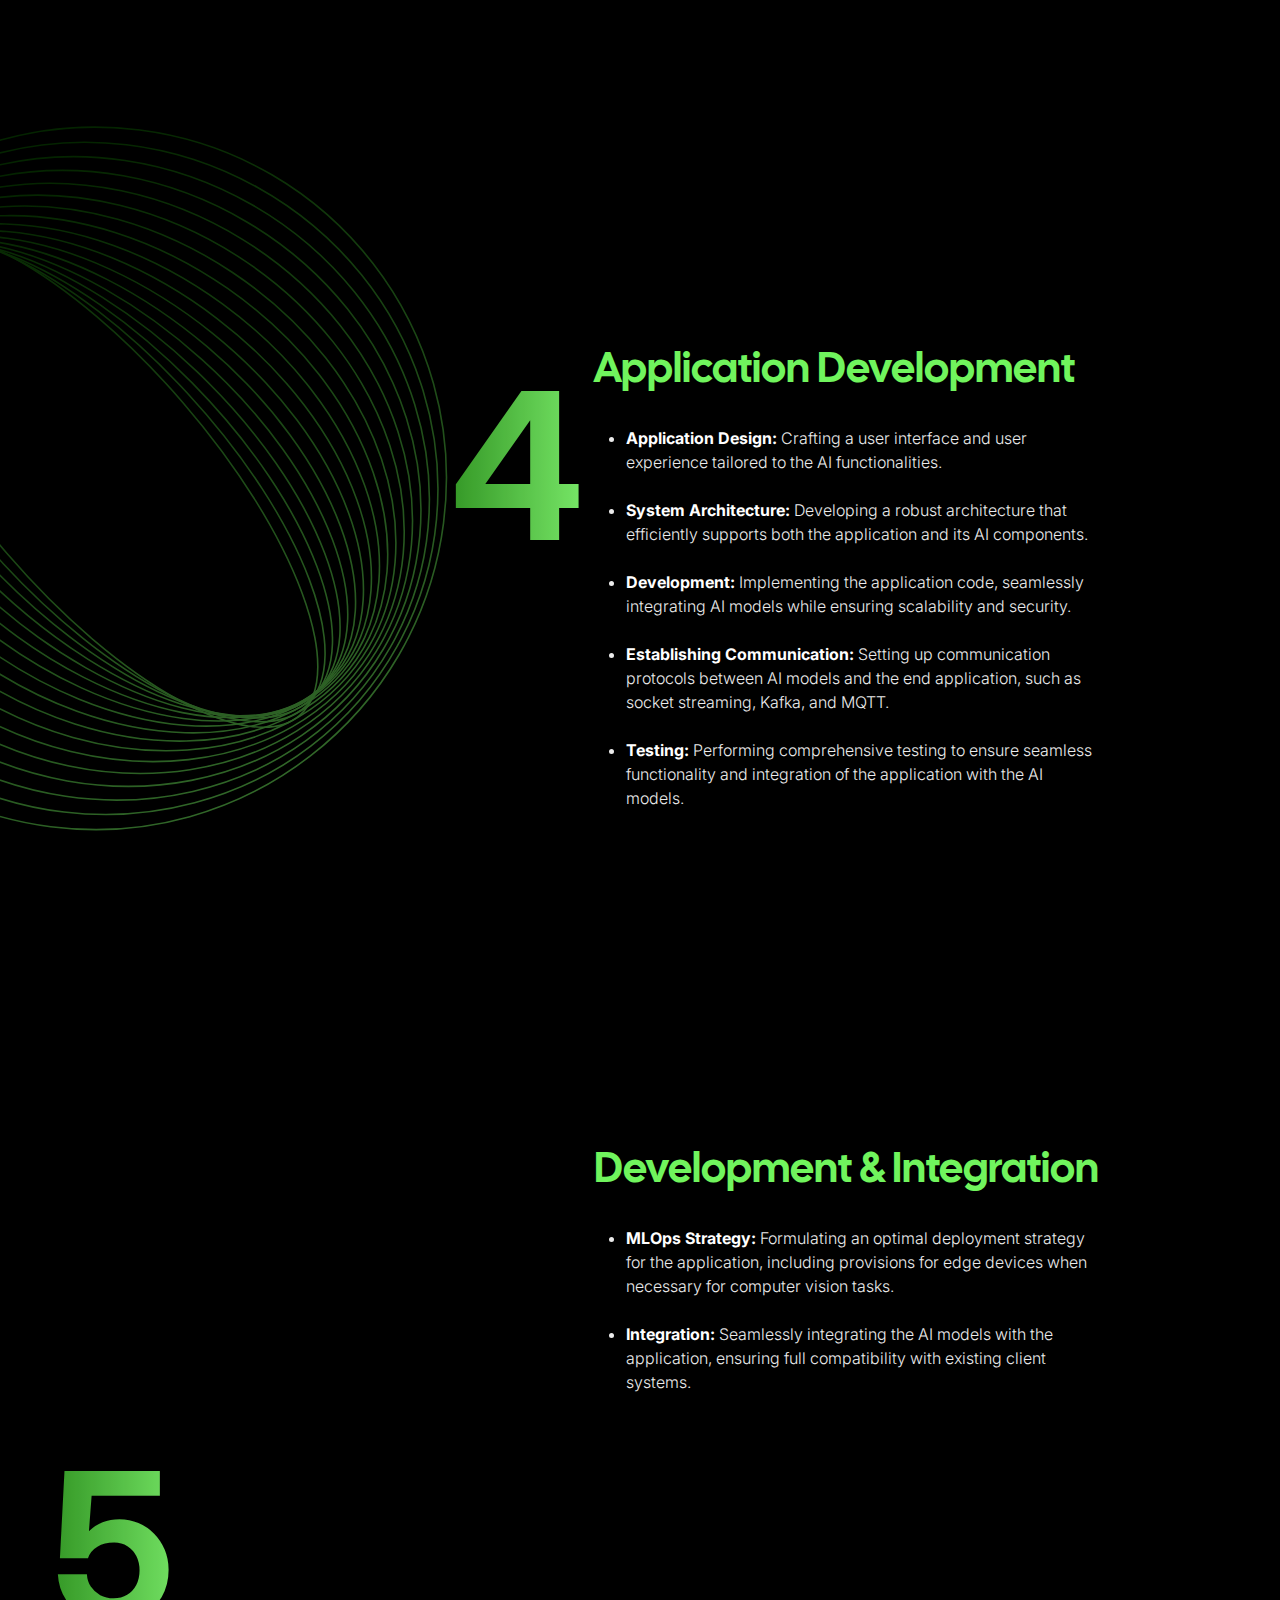
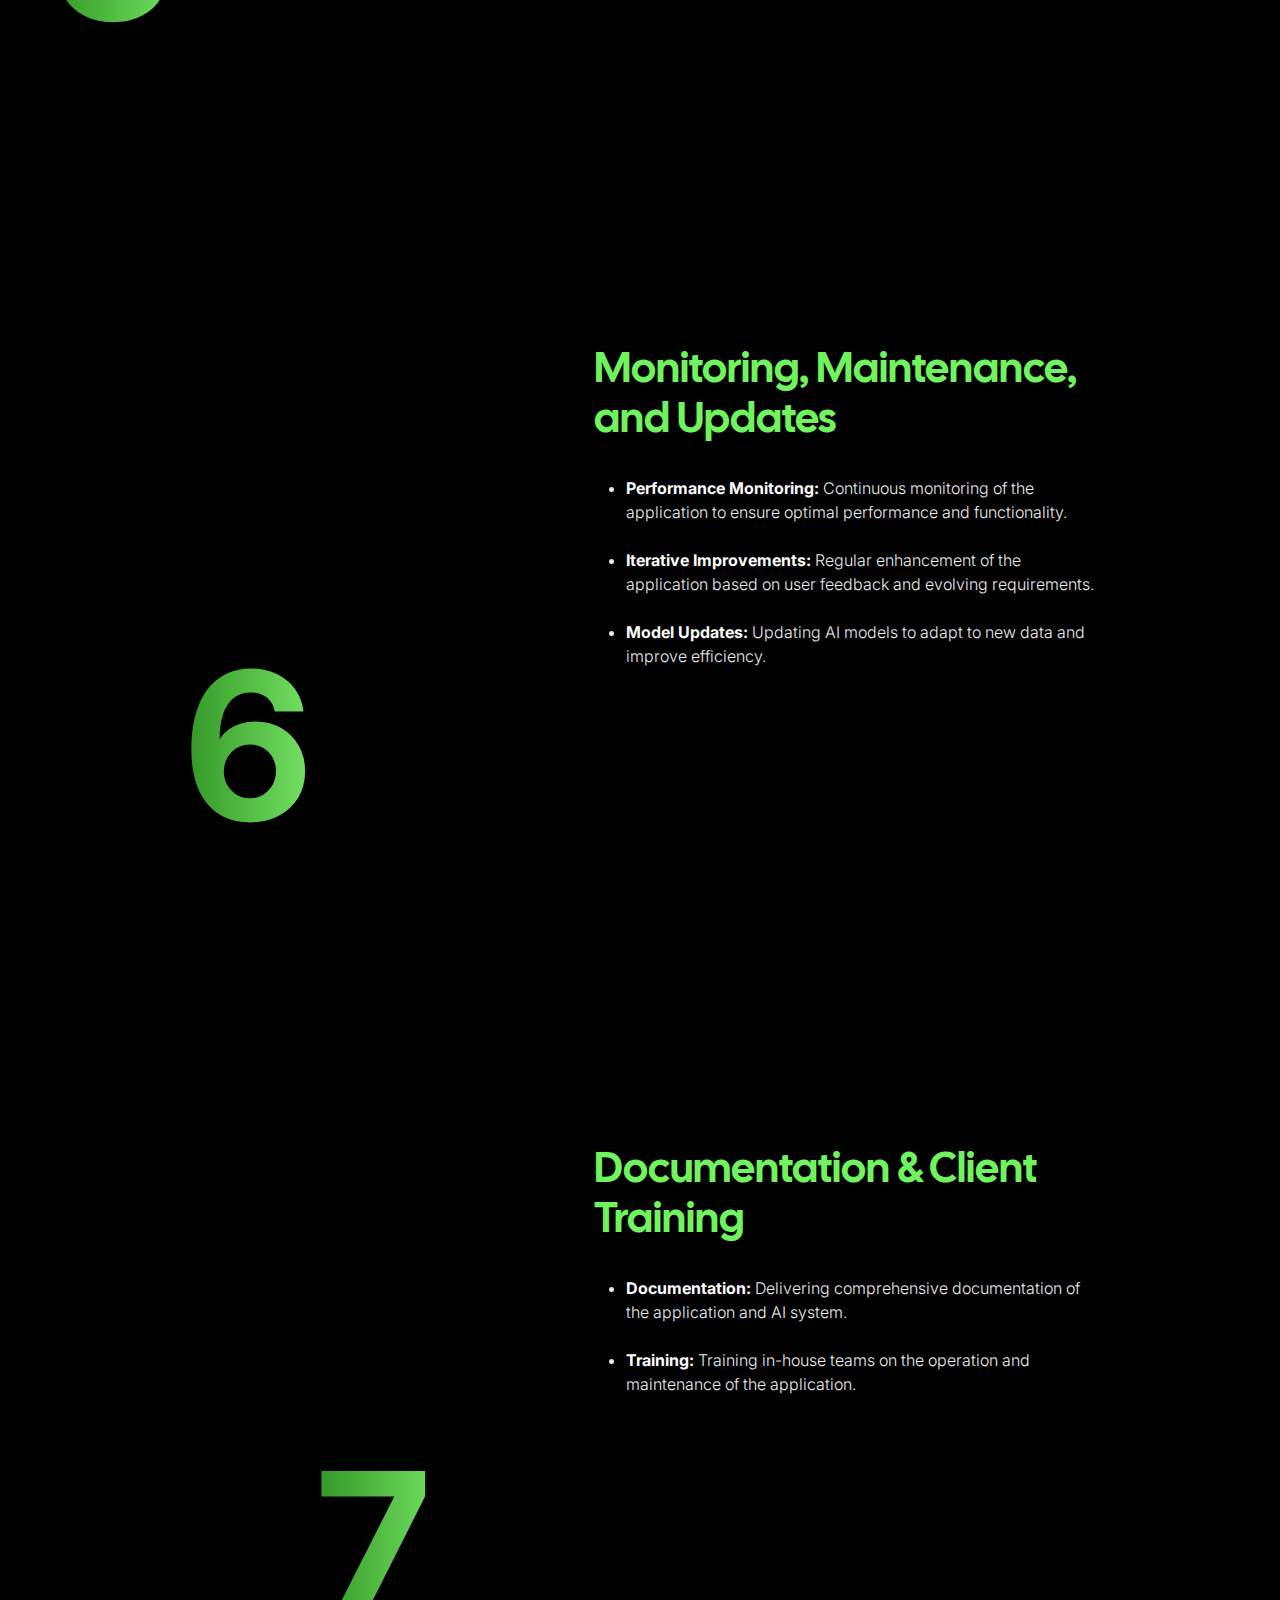
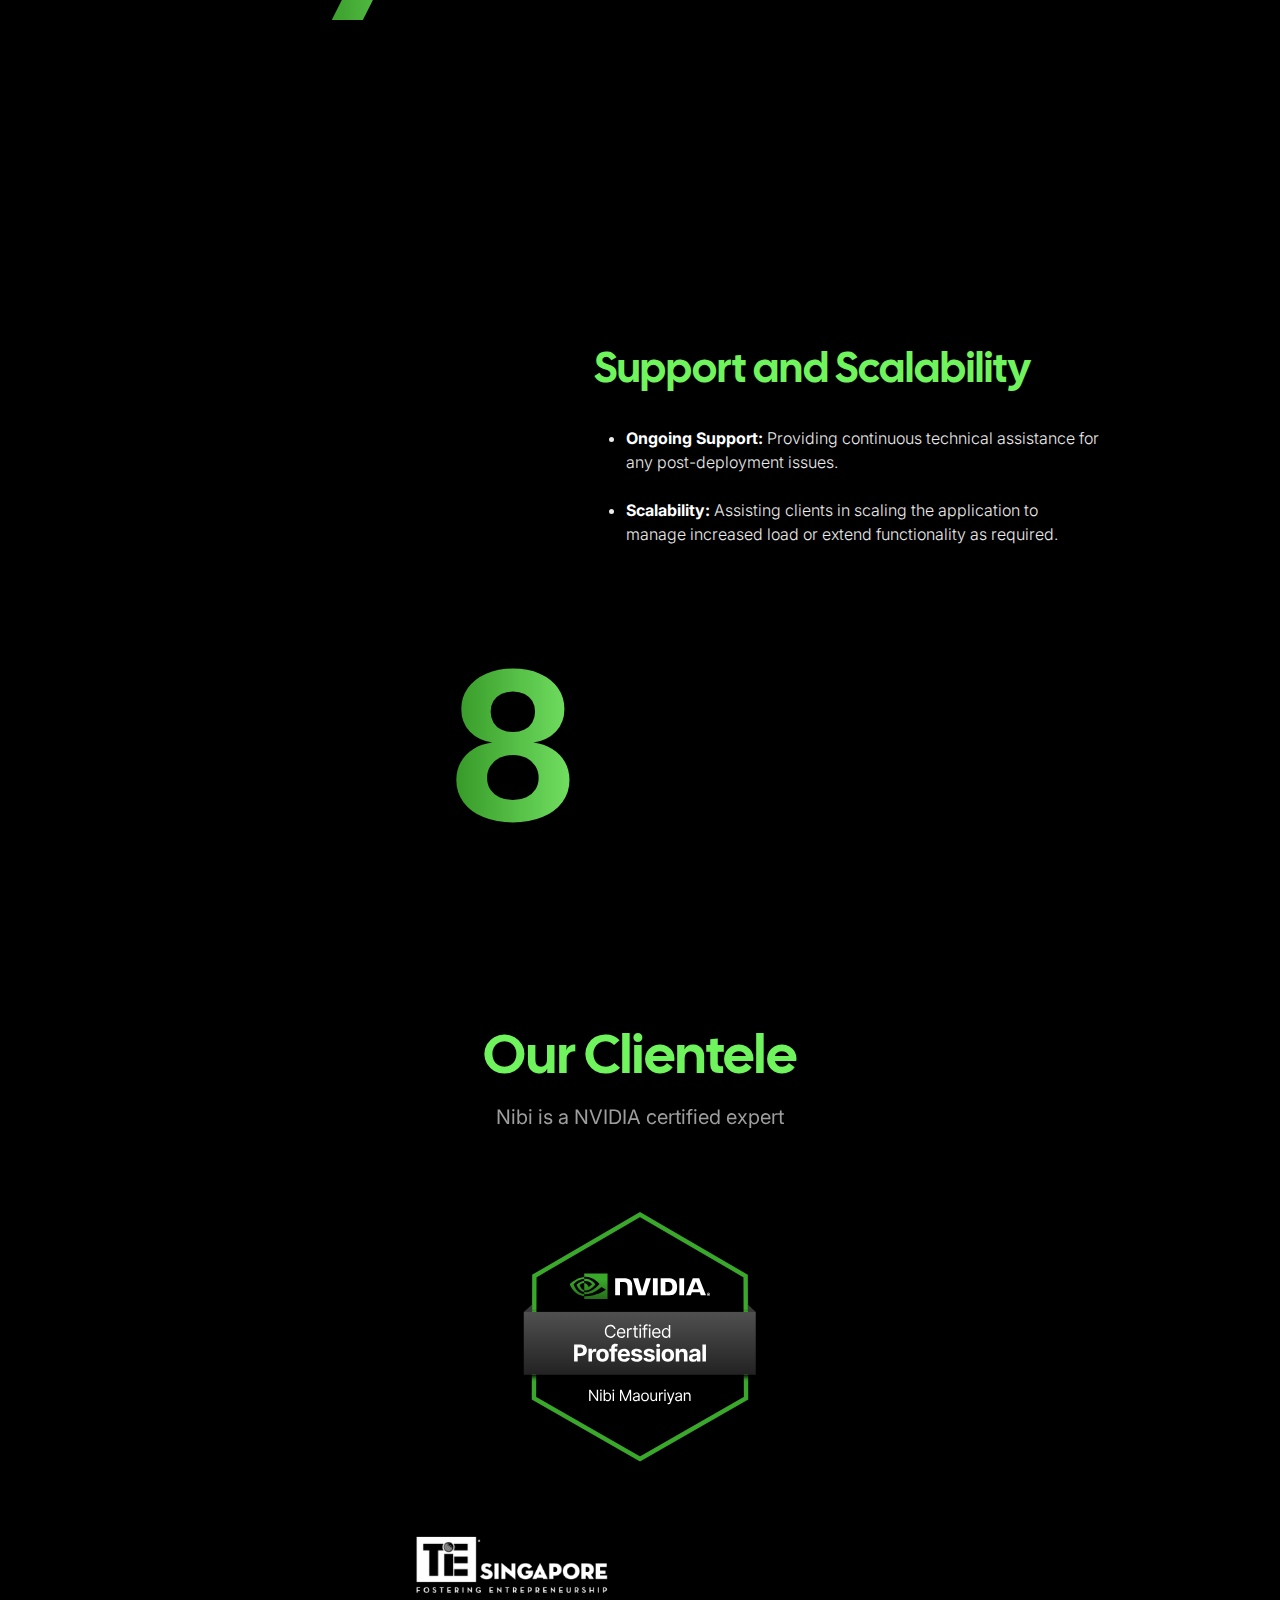
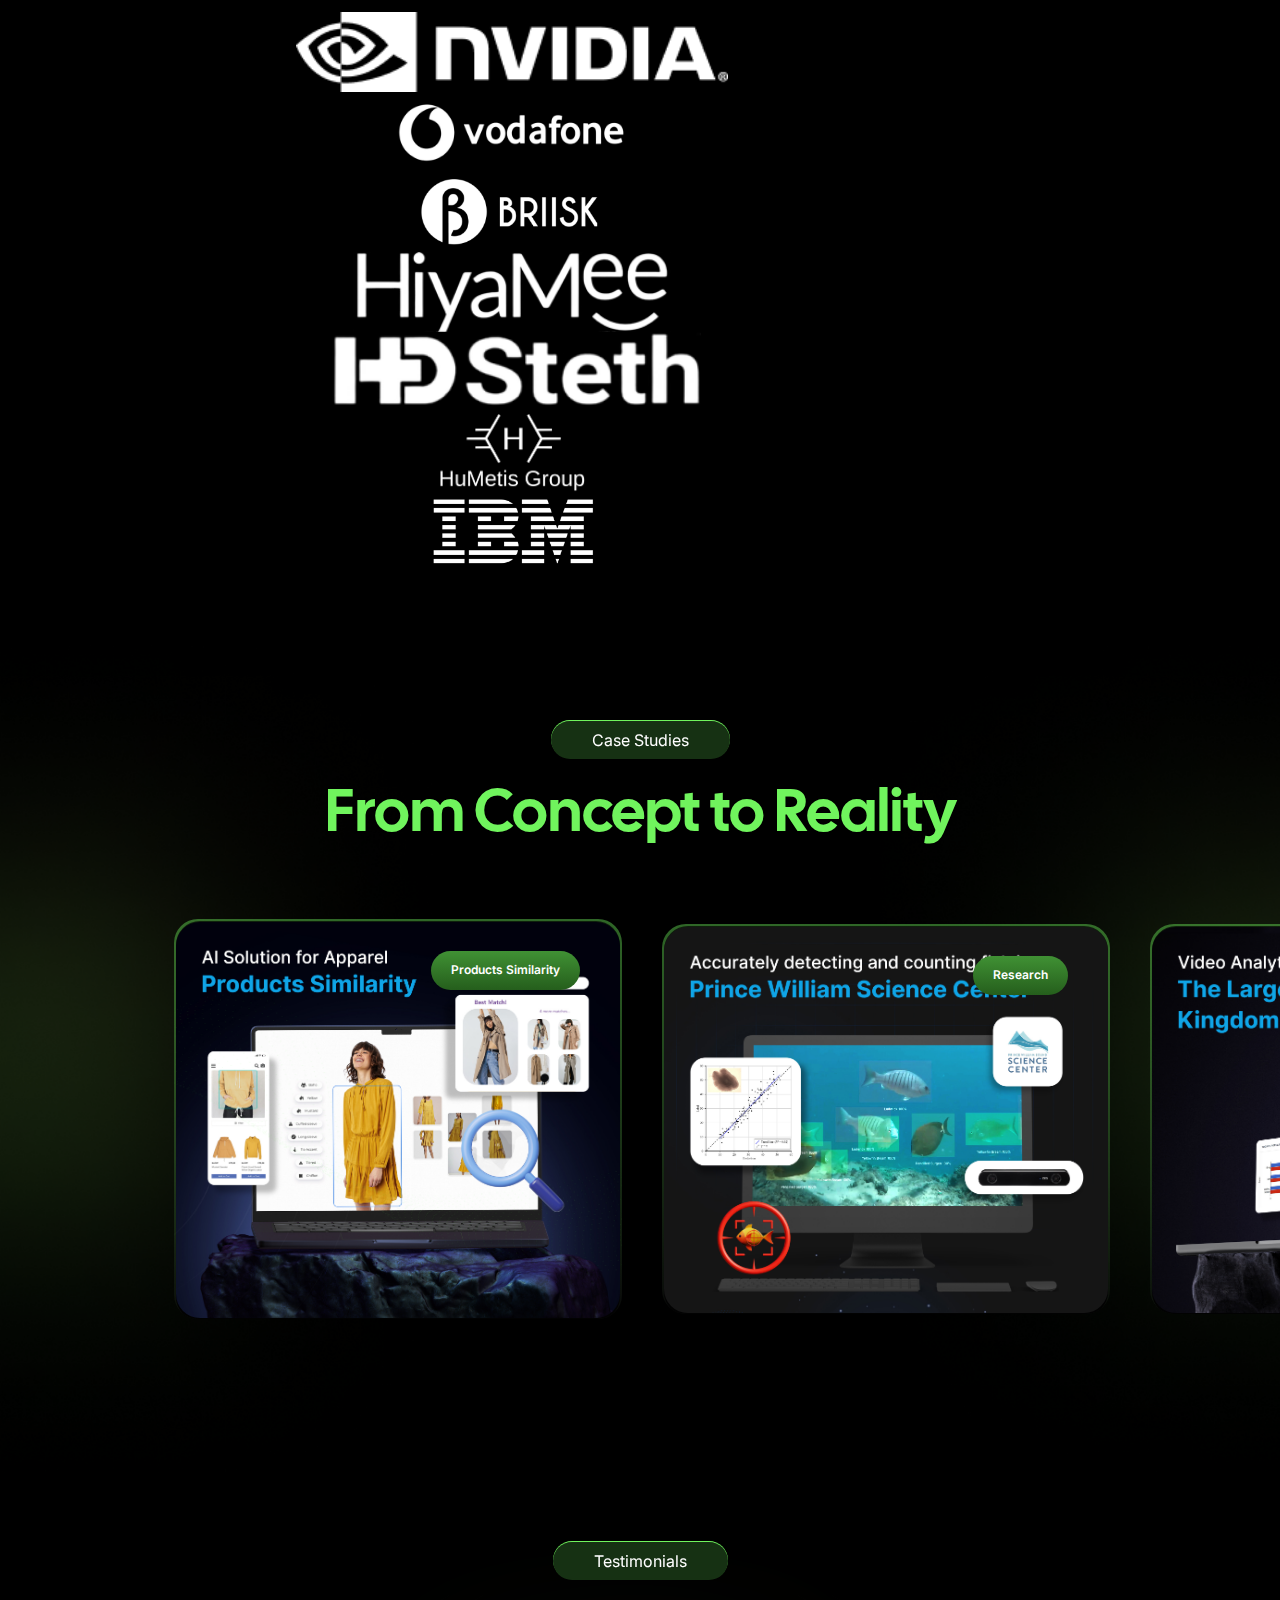
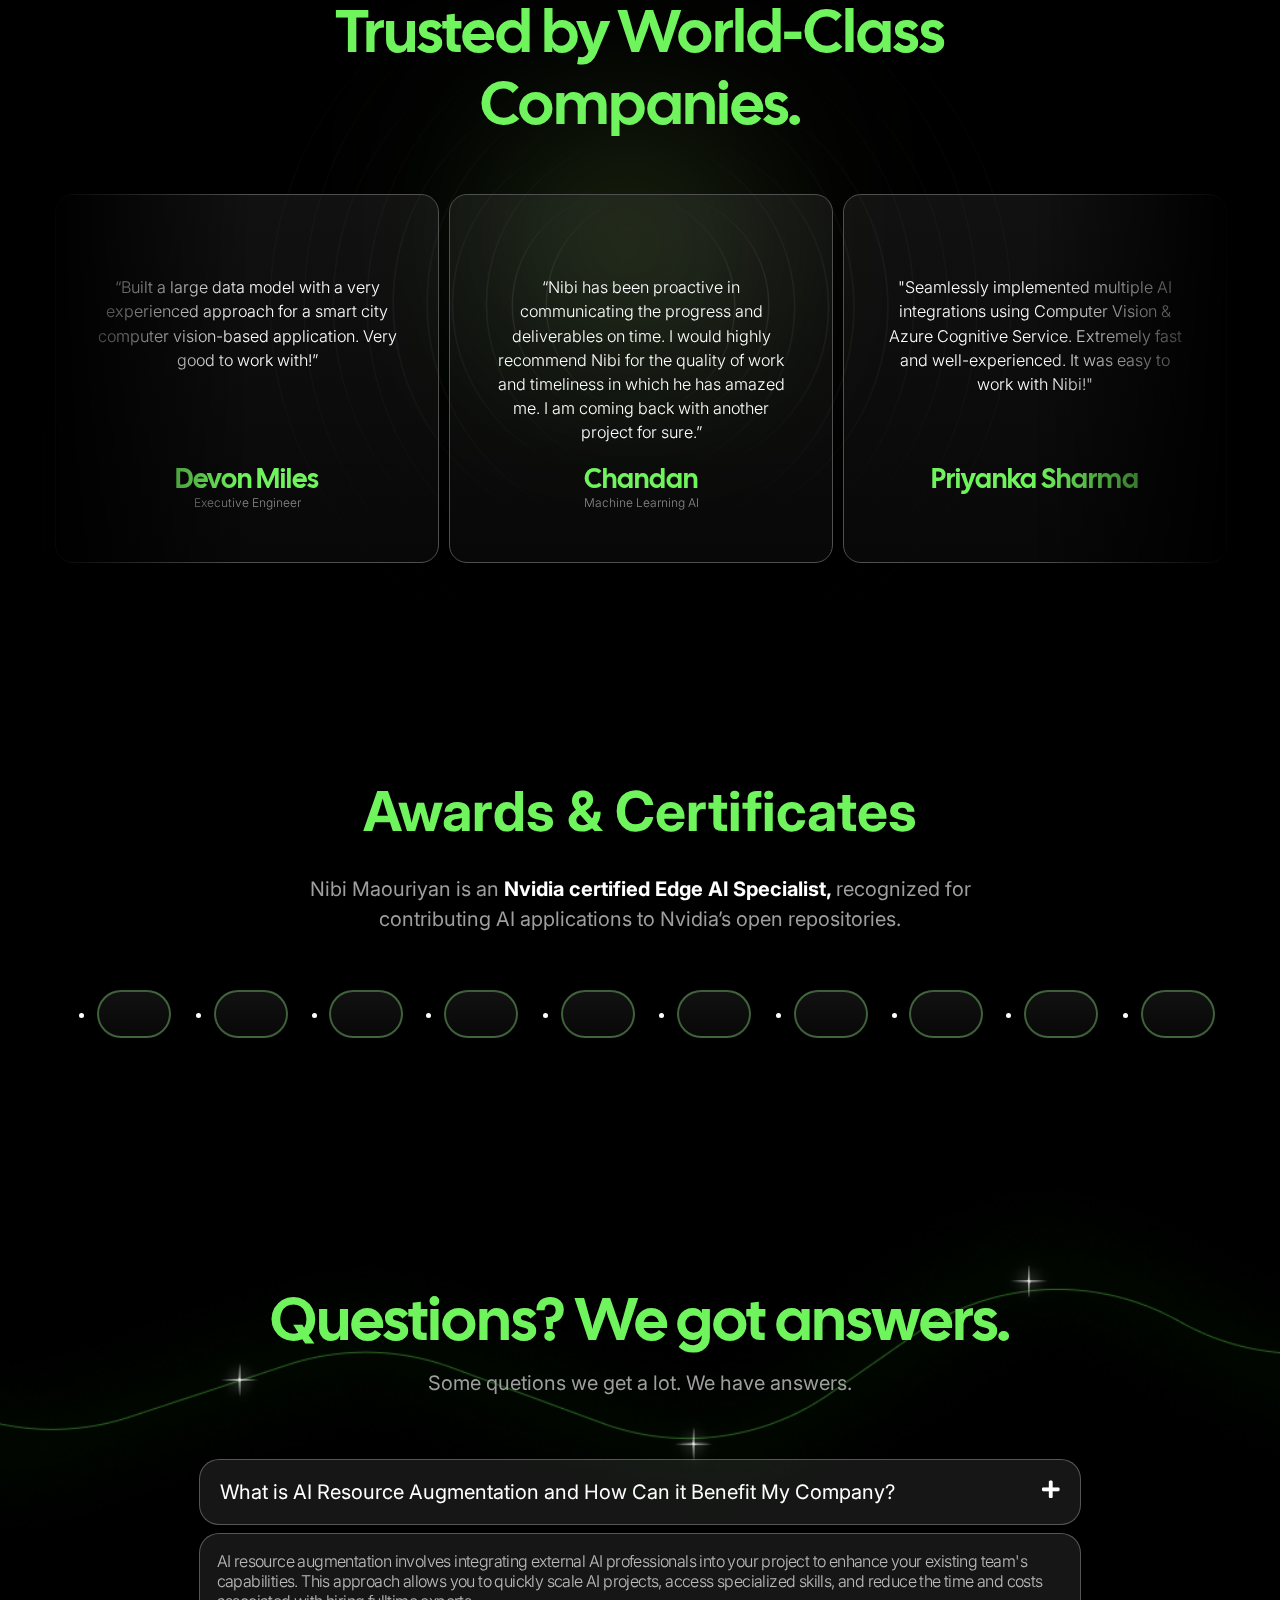
==== commit b19ecfa1: "add img  31-07" ====
--- a/index.html
+++ b/index.html
@@ -374,6 +374,11 @@
                     partner.
                   </p>
                   <div class="jetson-img">
+                    <img
+                      src="assets/images/OCI23AIFCA.png"
+                      alt="OCI23AIFCA"
+                      class="img-fluid"
+                    />
                     <img
                       src="assets/images/Jetson-AI-Specialist.png"
                       alt="Jetson-AI-Specialist"
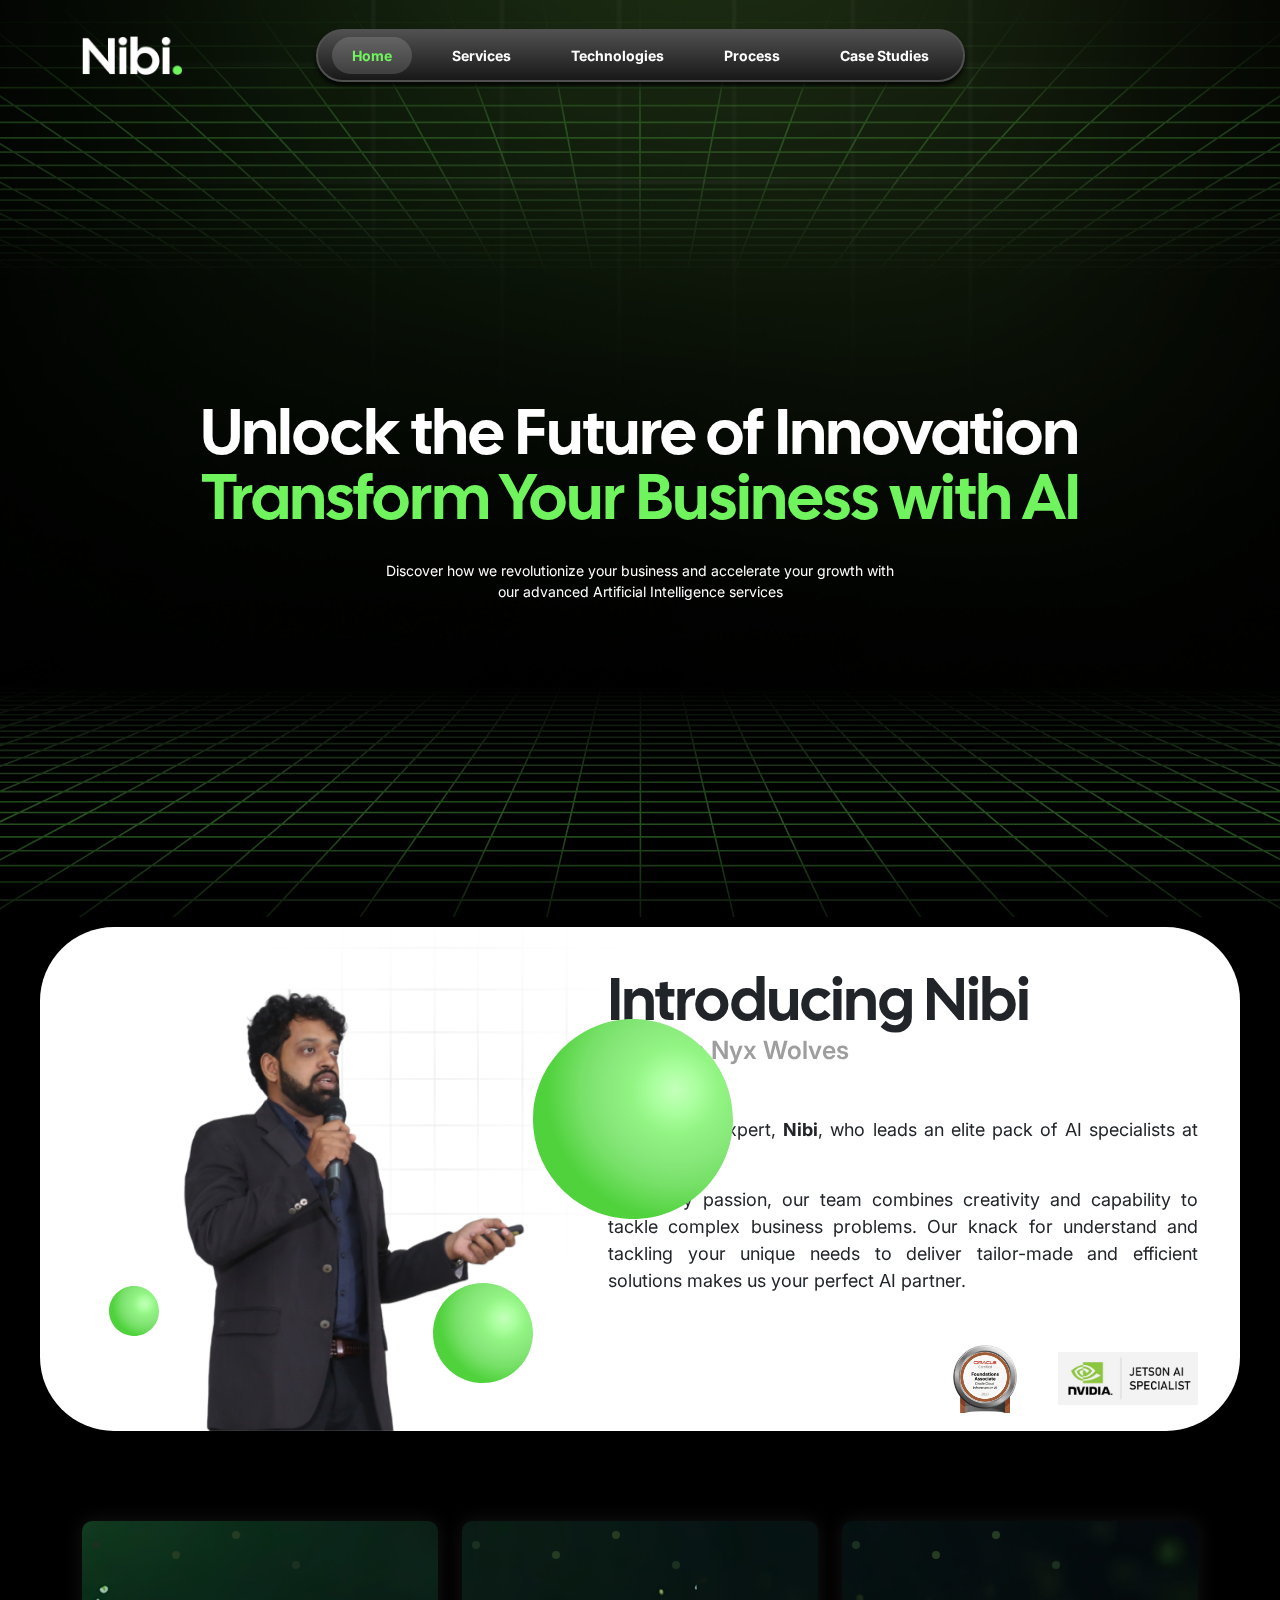
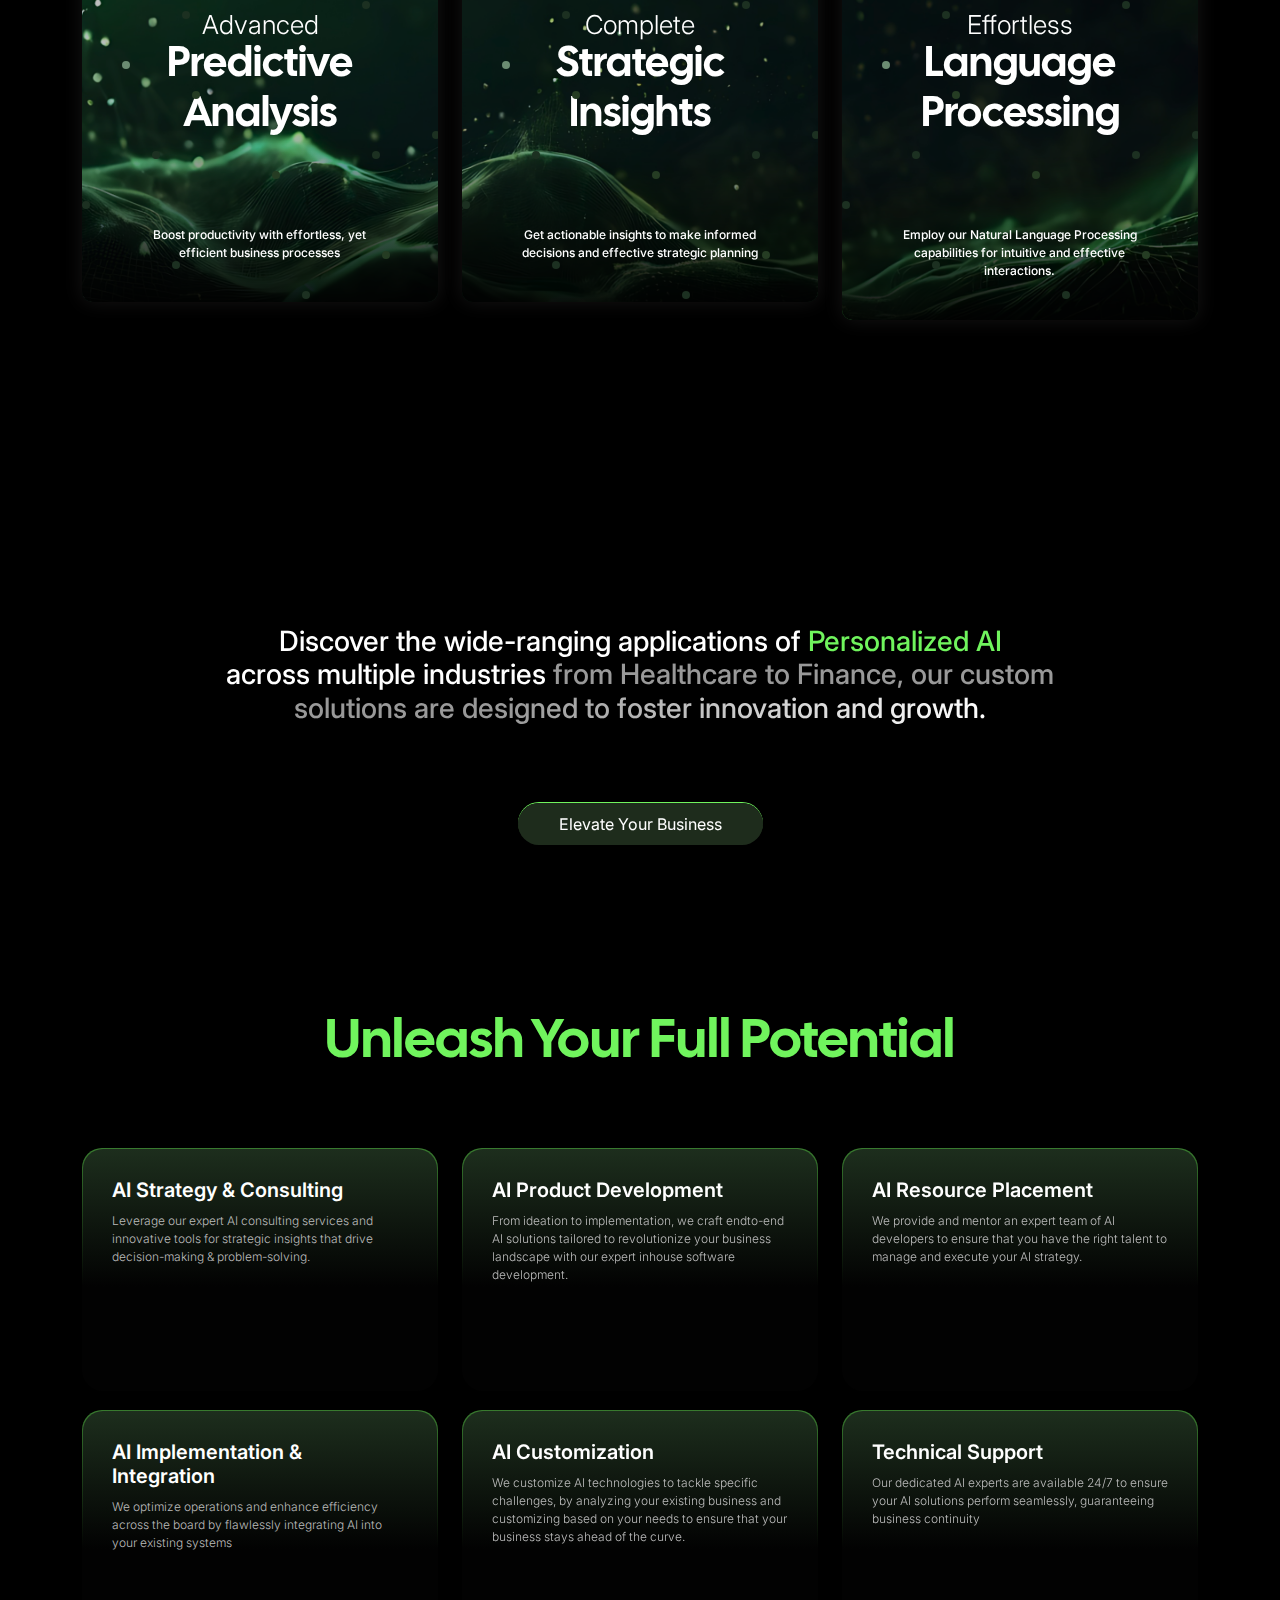
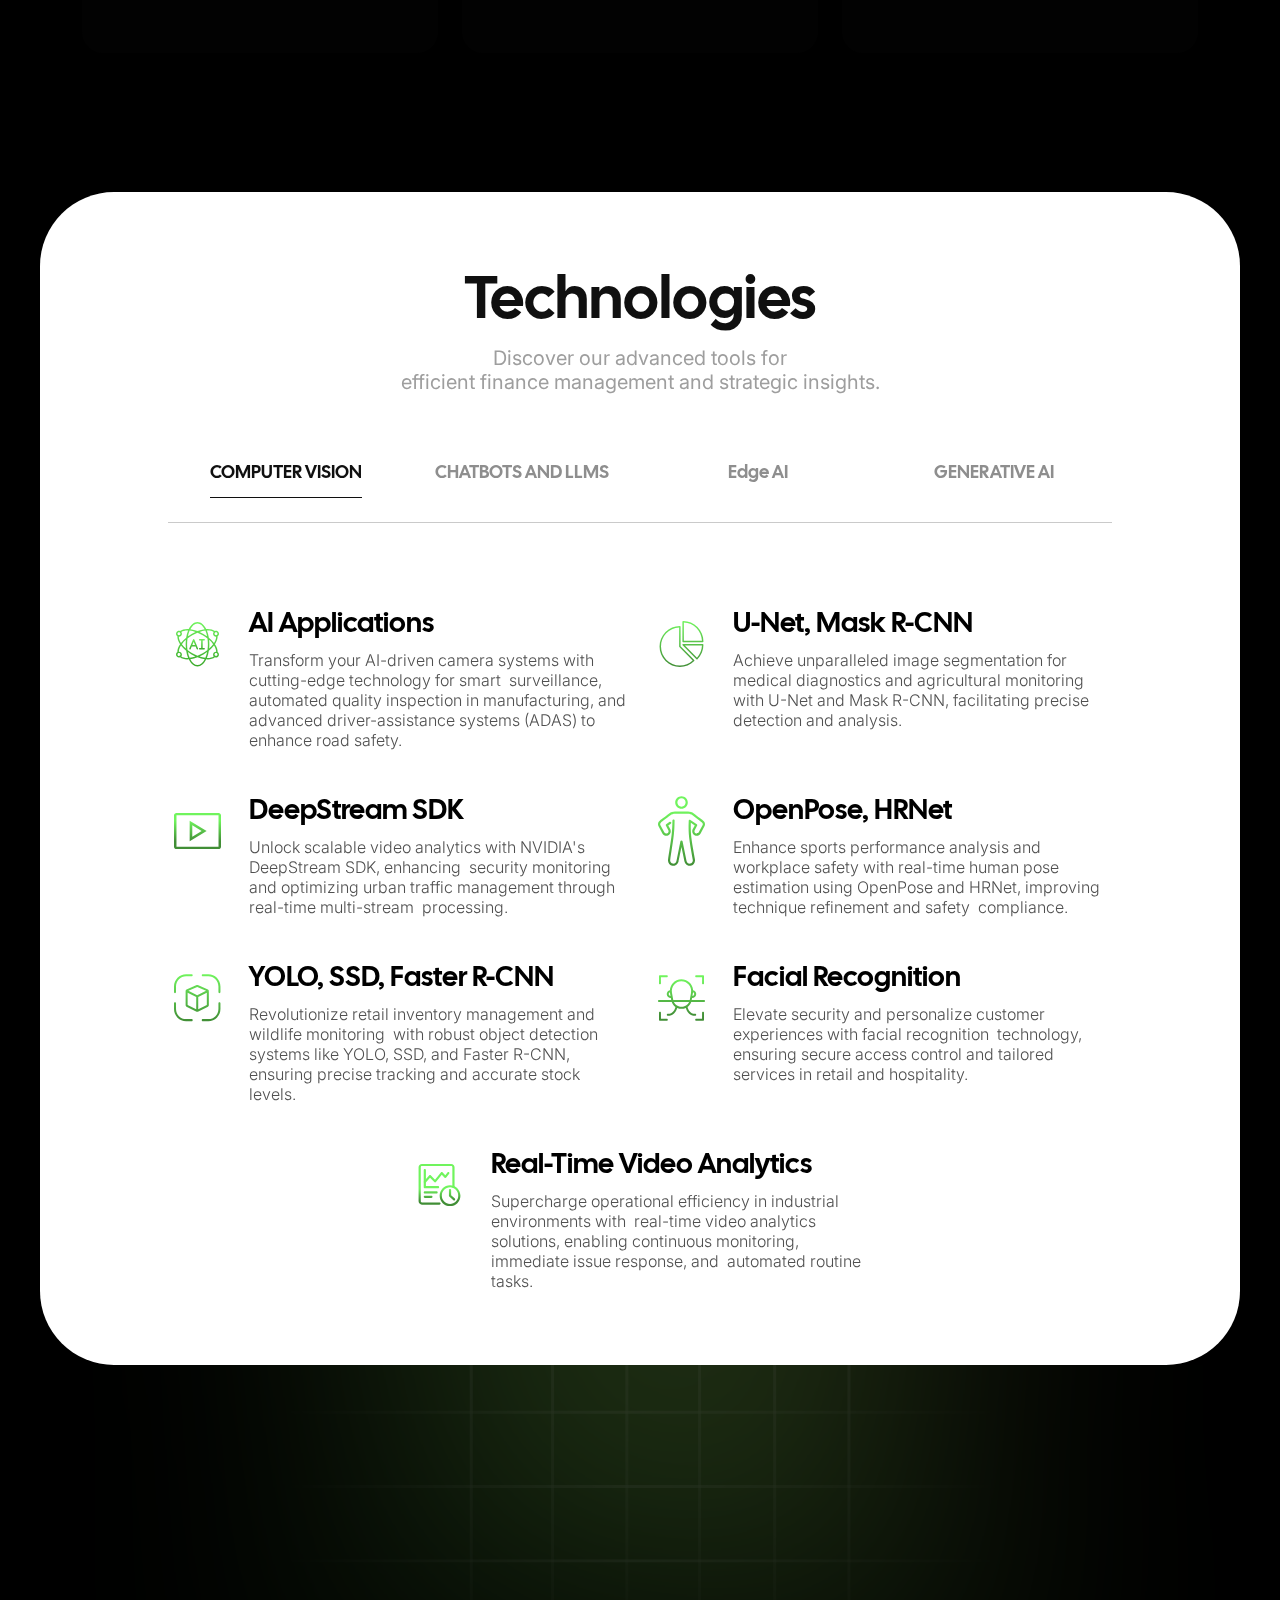
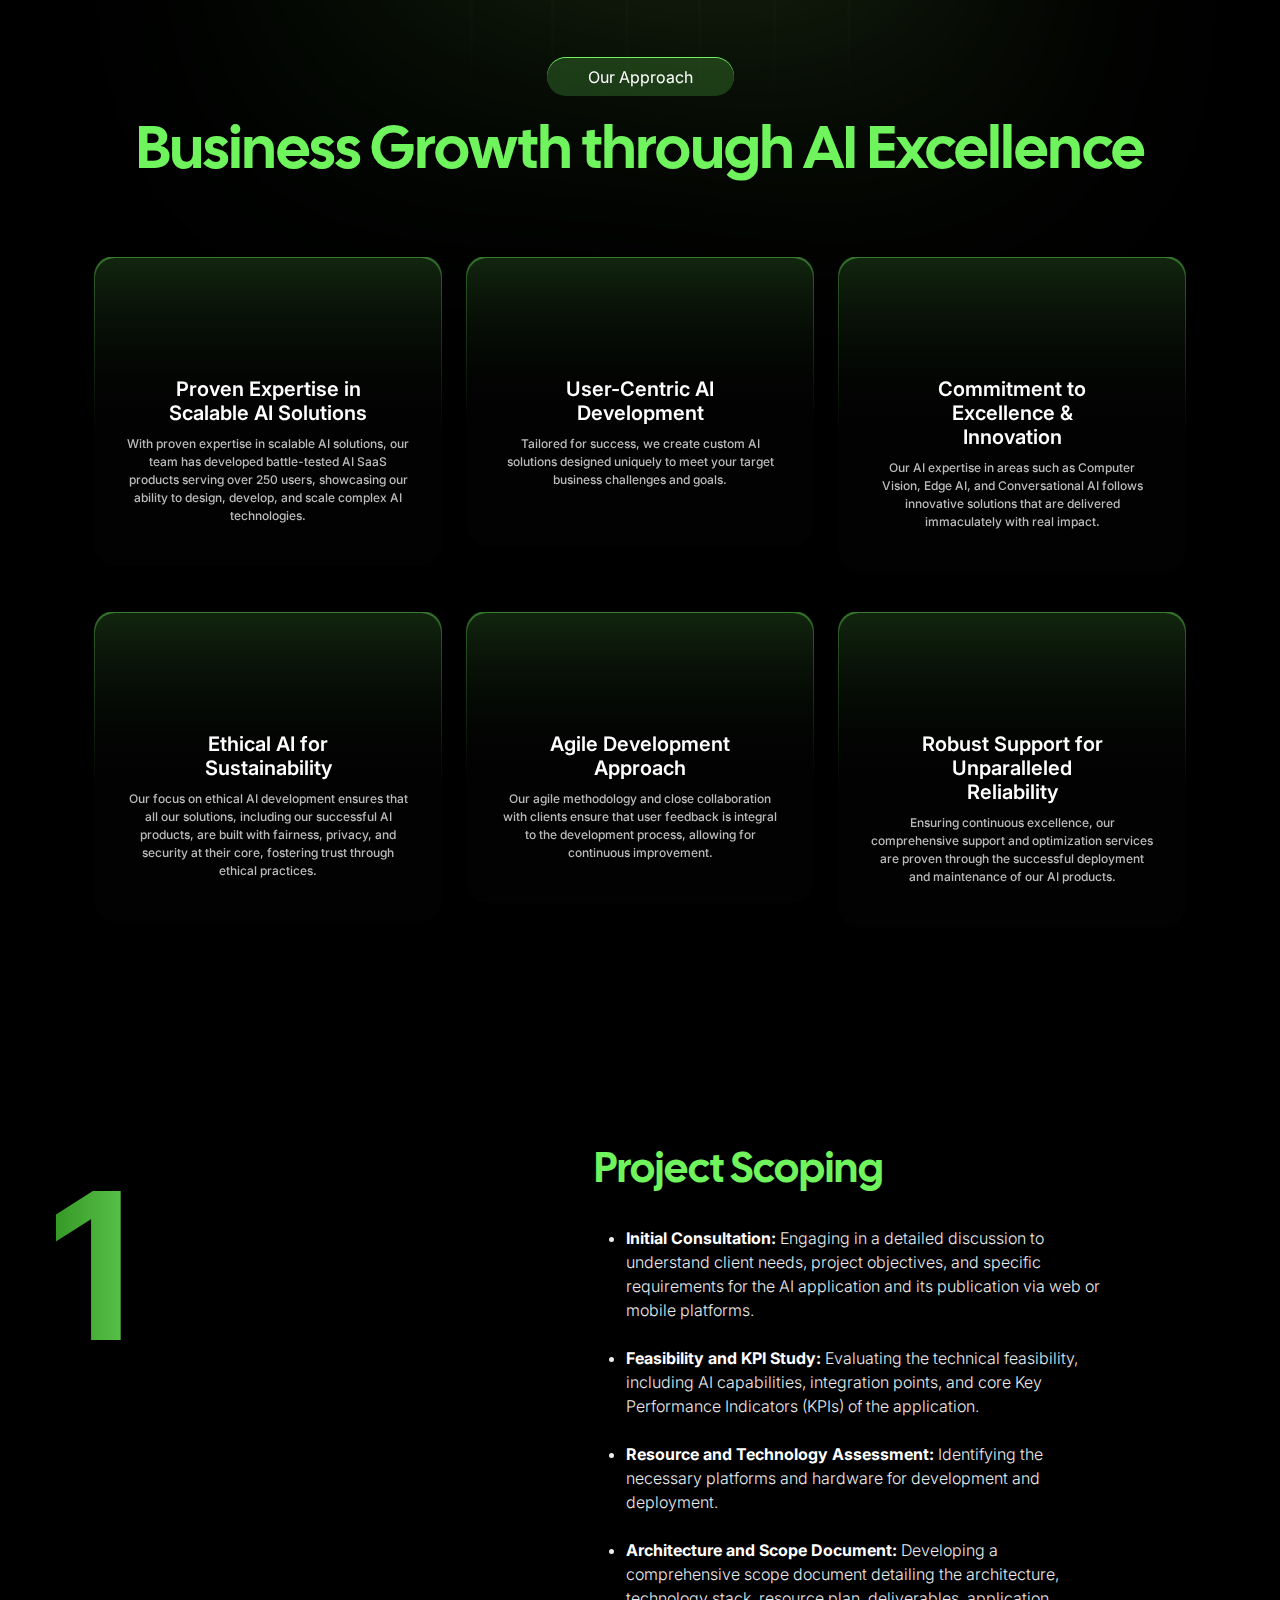
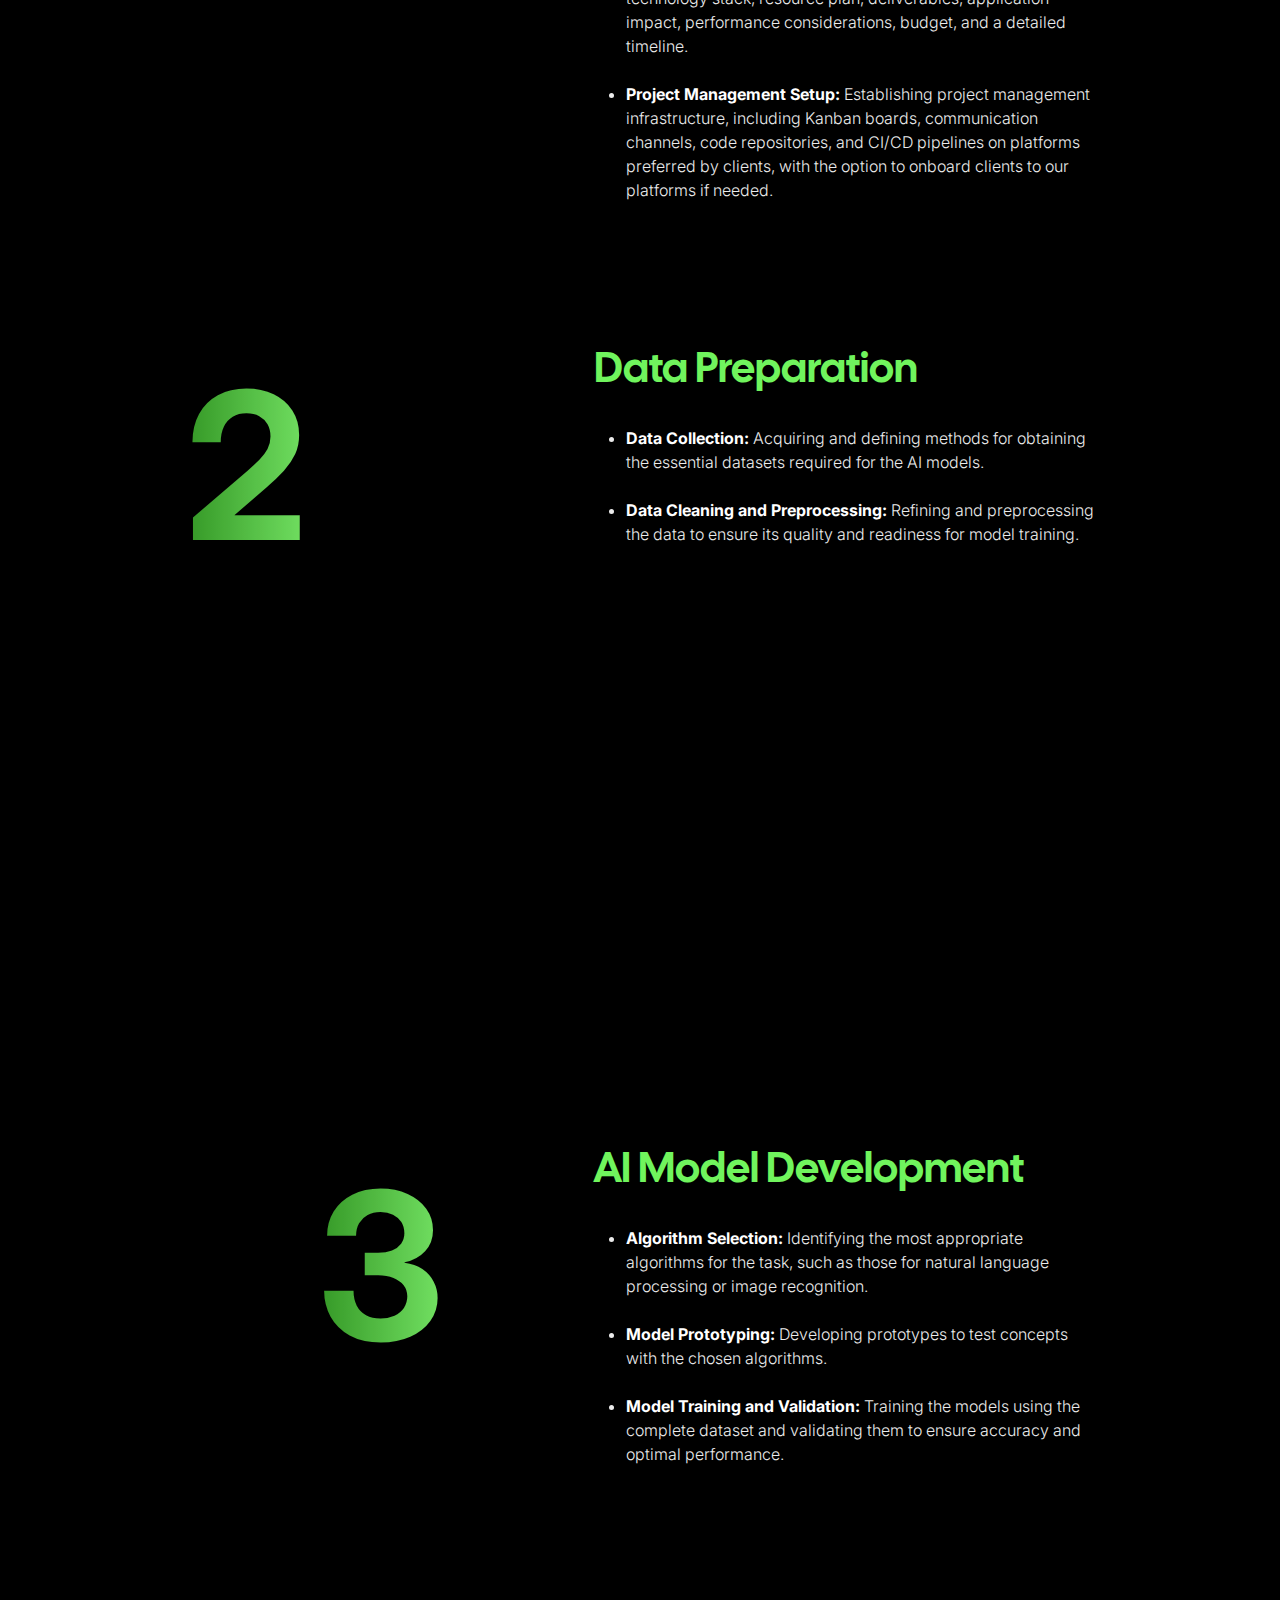
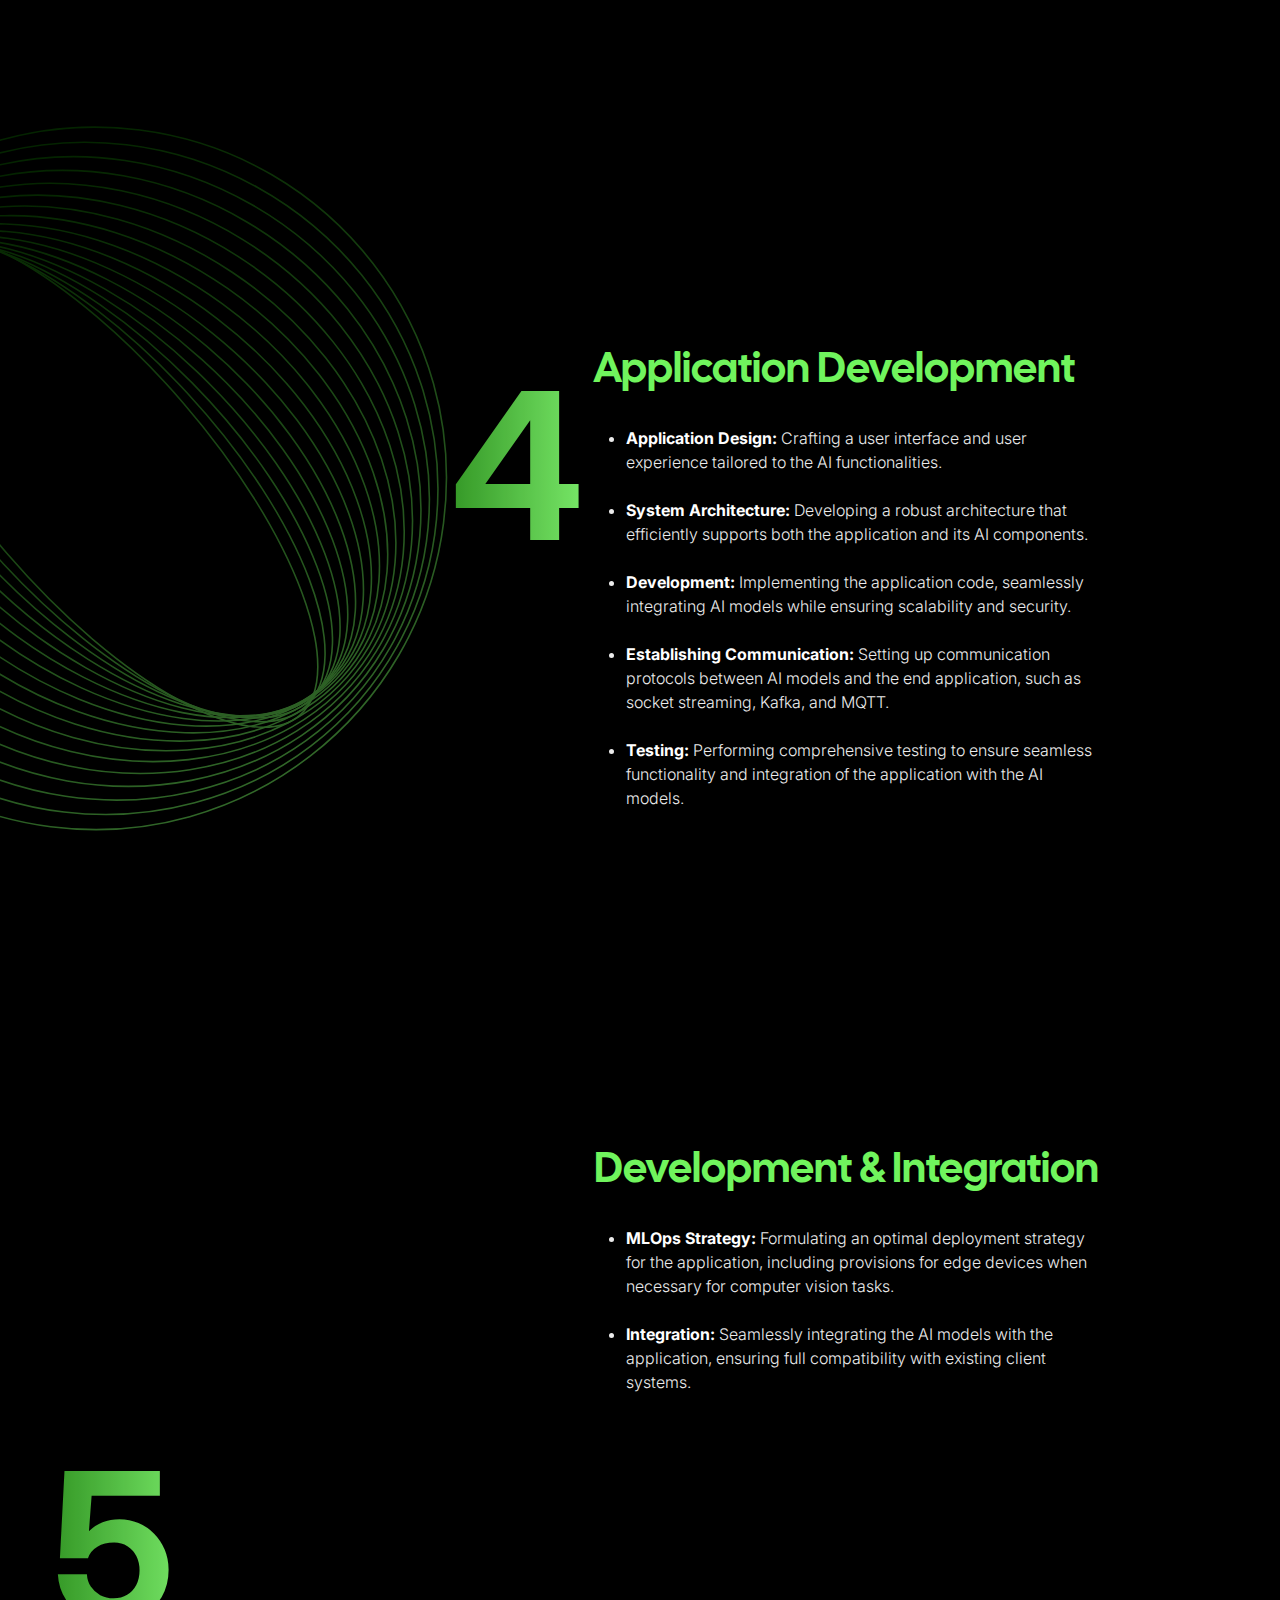
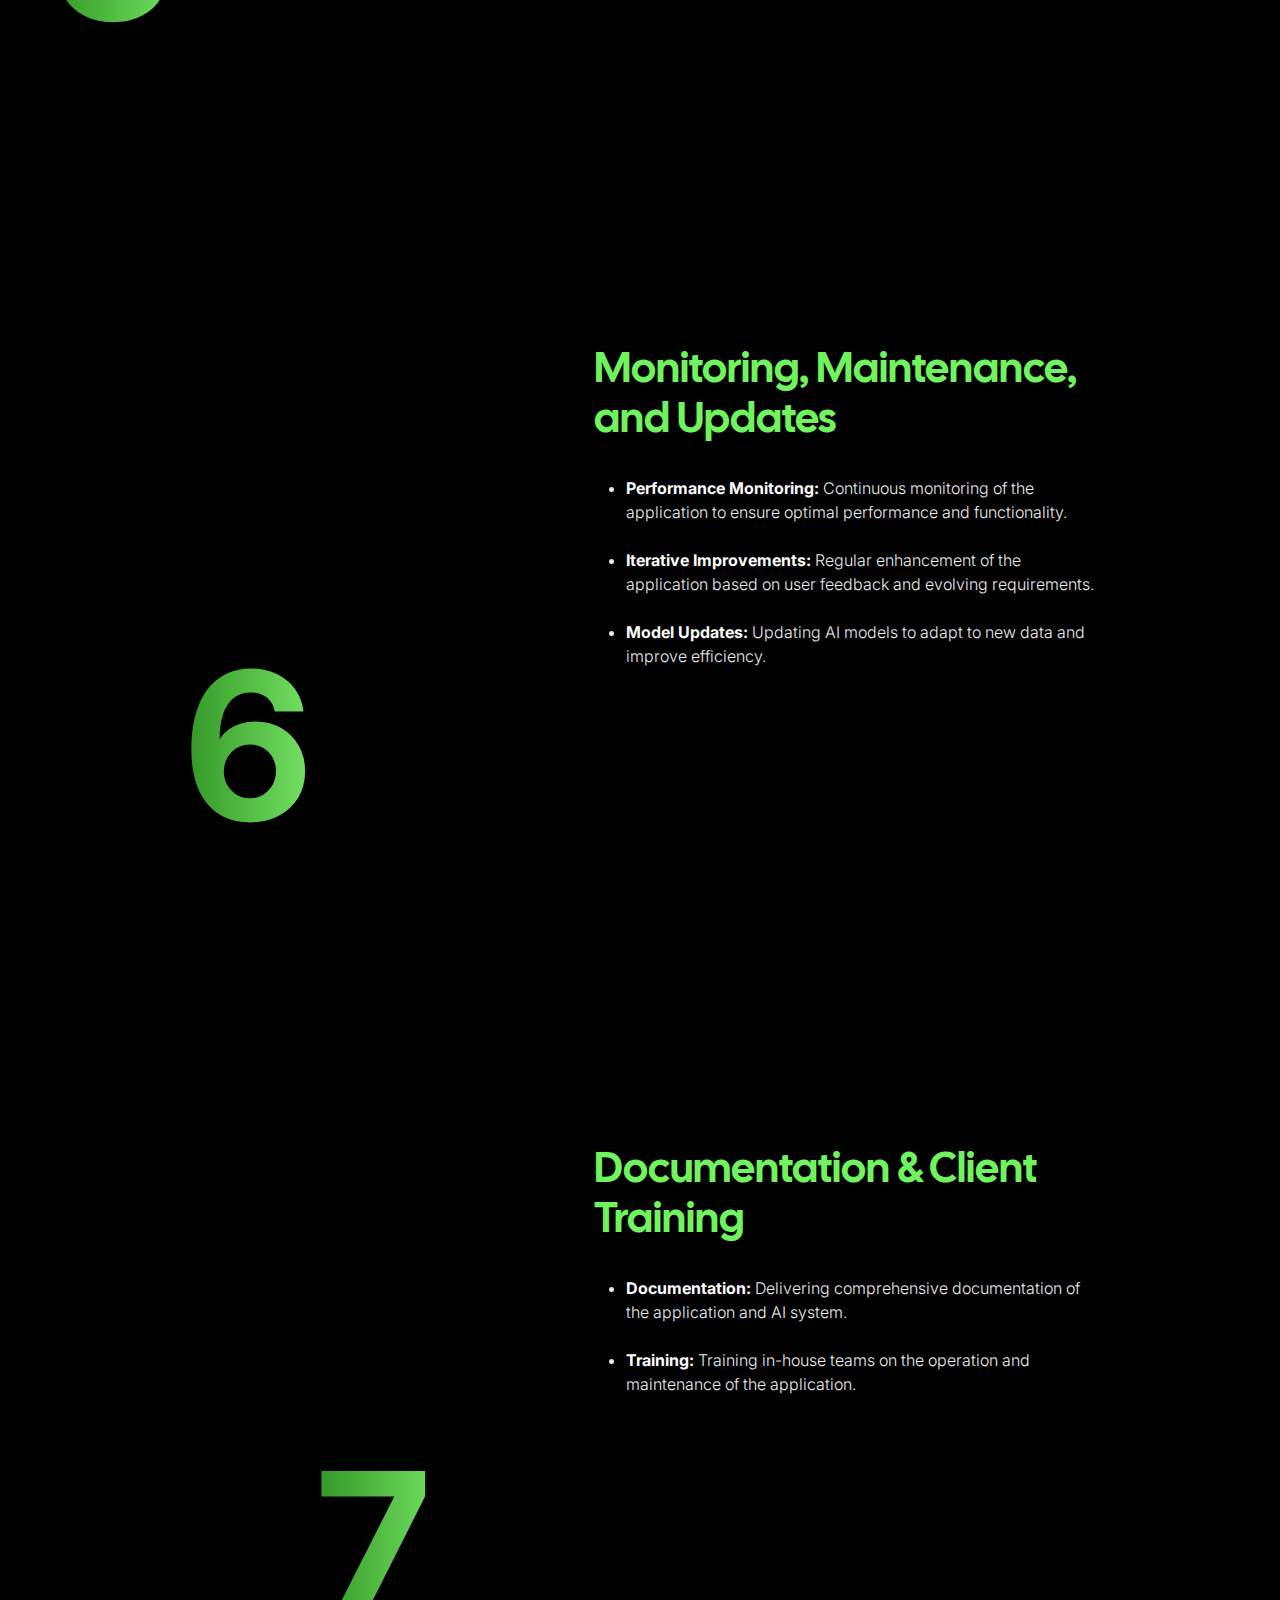
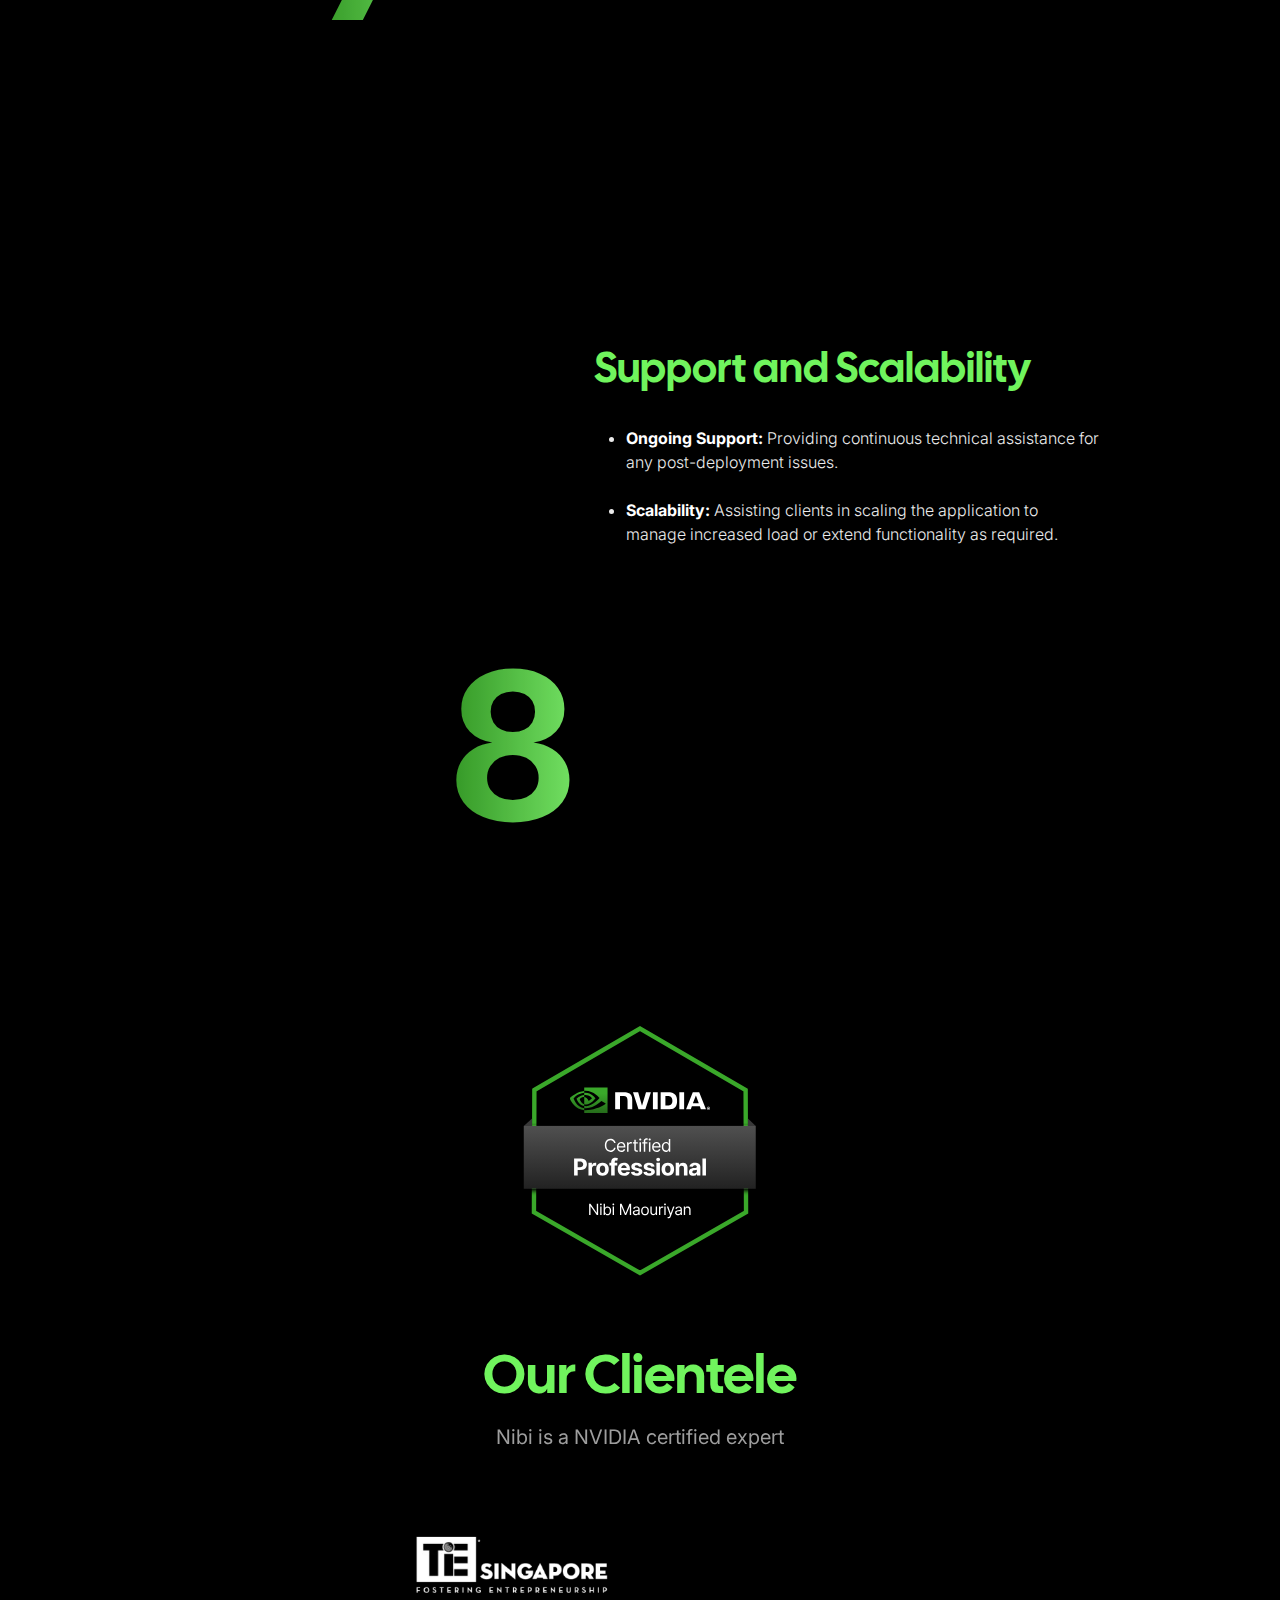
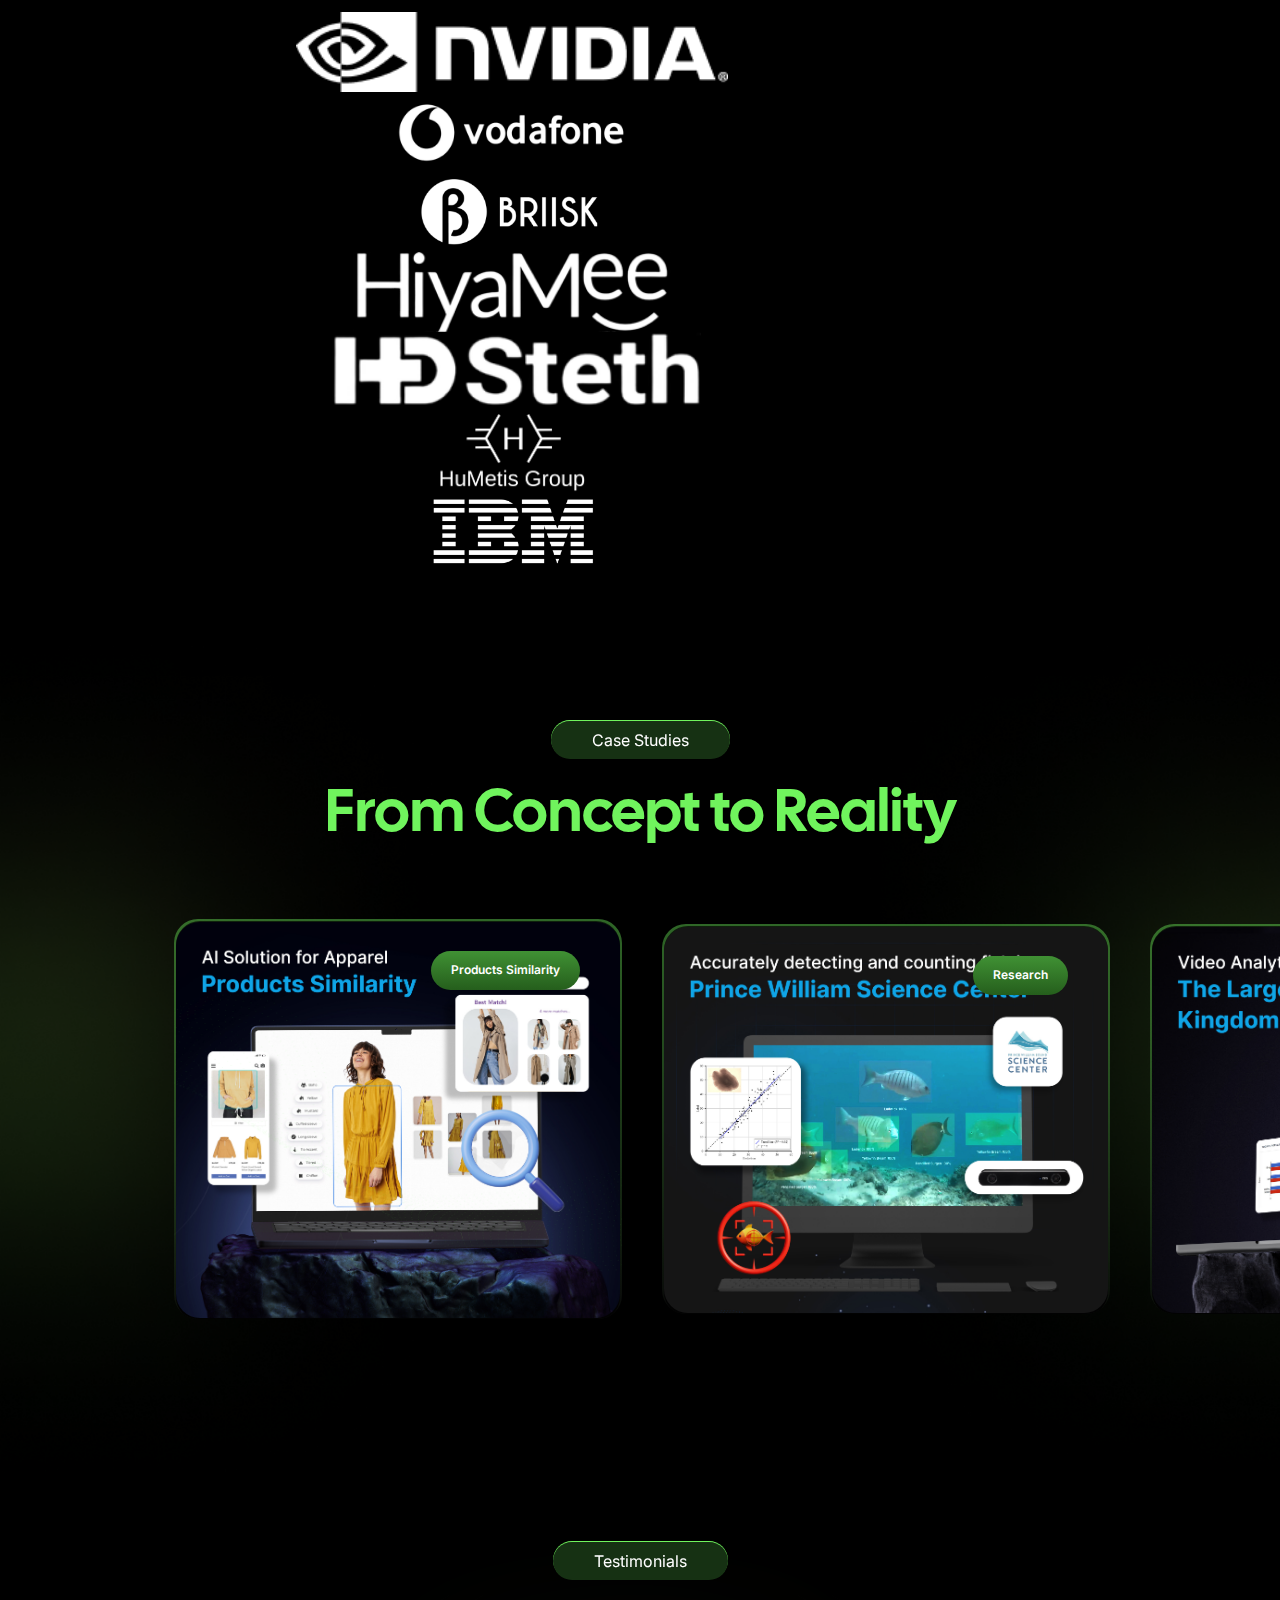
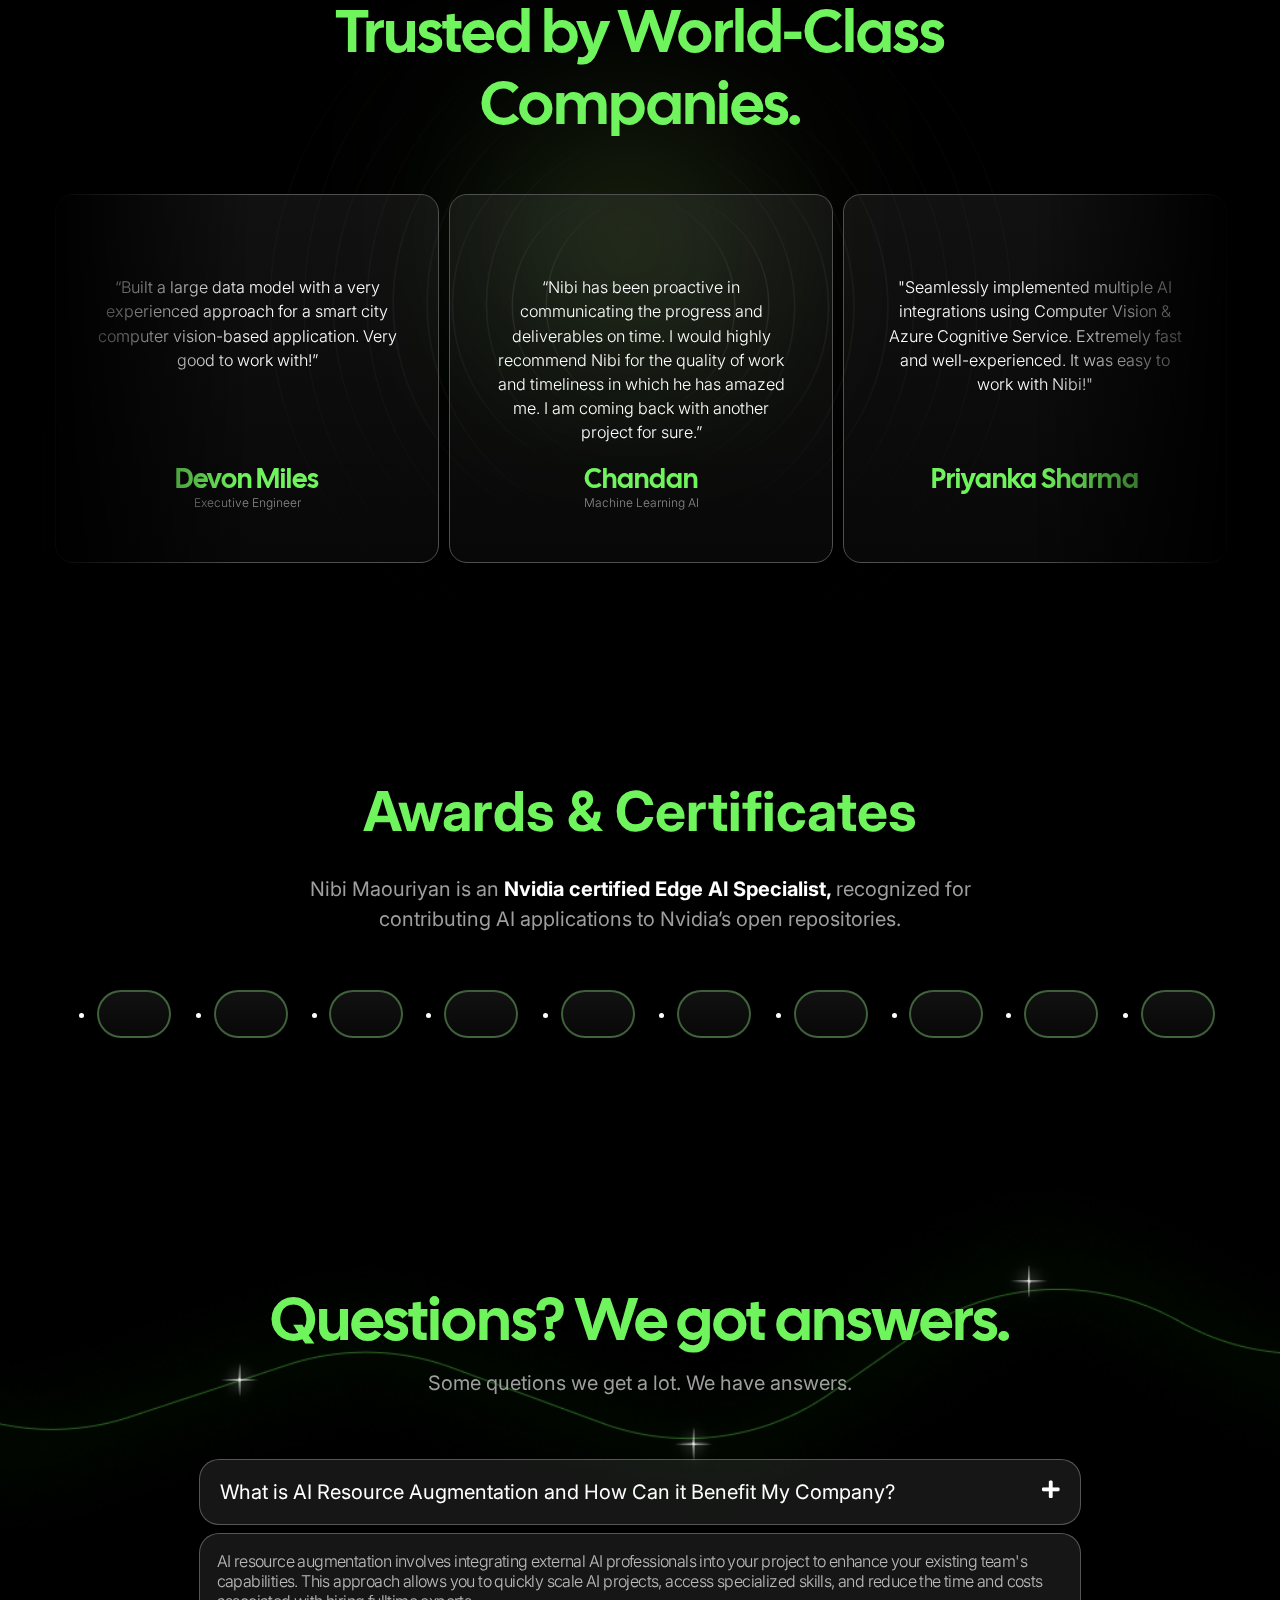
==== commit 61aa9ae9: "brijesh changes 12-08" ====
--- a/index.html
+++ b/index.html
@@ -1575,18 +1575,18 @@
       <!-- clientele-section -->
       <section class="clientele-section">
         <div class="container">
-          <div class="col-12 justify-content-center">
-            <div class="clientele-title">
-              <h1>Our Clientele</h1>
-              <p>Nibi is a NVIDIA certified expert</p>
-            </div>
-          </div>
           <div class="nvidia-logo-main">
             <img
               src="assets/images/nvidia-logo.svg"
               alt="nvidia-logo"
               class="img-fluid"
             />
+          </div>
+          <div class="col-12 justify-content-center">
+            <div class="clientele-title">
+              <h1>Our Clientele</h1>
+              <p>Nibi is a NVIDIA certified expert</p>
+            </div>
           </div>
         </div>
         <ul class="clientele-slider">
@@ -2199,31 +2199,45 @@
             </div>
             <div class="foort-links">
               <div class="foort-section">
-                <h4 class="foort-h4">Nyx Wolves</h4>
+                <h4 class="foort-h4">NIBI</h4>
                 <ul class="foort-ul">
-                  <li><a href="#" class="foort-link">About Us</a></li>
-                  <li><a href="#" class="foort-link">Work</a></li>
-                  <li><a href="#" class="foort-link">FAQ</a></li>
-                  <li><a href="#" class="foort-link">Contact us</a></li>
+                  <li>
+                    <a href="#MainServices" class="foort-link">Services</a>
+                  </li>
+                  <li>
+                    <a href="#Technologies" class="foort-link">Technologies</a>
+                  </li>
+                  <li><a href="#MainProcess" class="foort-link">Process</a></li>
+                  <li>
+                    <a href="#case-study-section" class="foort-link"
+                      >Case Studies</a
+                    >
+                  </li>
                 </ul>
               </div>
               <div class="foort-section">
                 <h4 class="foort-h4">Case Studies</h4>
                 <ul class="foort-ul">
                   <li>
-                    <a href="#" class="foort-link">Ajna Safety Product</a>
+                    <a href="#case-study-section" class="foort-link"
+                      >Ajna Safety Product</a
+                    >
                   </li>
-                  <li><a href="#" class="foort-link">Fish Detection RnD</a></li>
-                  <li><a href="#" class="foort-link">Xarwin Product</a></li>
-                  <li><a href="#" class="foort-link">Briisk AI Chatbot</a></li>
-                </ul>
-              </div>
-              <div class="foort-section">
-                <h4 class="foort-h4">Product Types</h4>
-                <ul class="foort-ul">
-                  <li><a href="#" class="foort-link">Analytics Tools</a></li>
-                  <li><a href="#" class="foort-link">Productivity Tools</a></li>
-                  <li><a href="#" class="foort-link">Marketplace</a></li>
+                  <li>
+                    <a href="#case-study-section" class="foort-link"
+                      >Fish Detection RnD</a
+                    >
+                  </li>
+                  <li>
+                    <a href="#case-study-section" class="foort-link"
+                      >Xarwin Product</a
+                    >
+                  </li>
+                  <li>
+                    <a href="#case-study-section" class="foort-link"
+                      >Briisk AI Chatbot</a
+                    >
+                  </li>
                 </ul>
               </div>
             </div>
